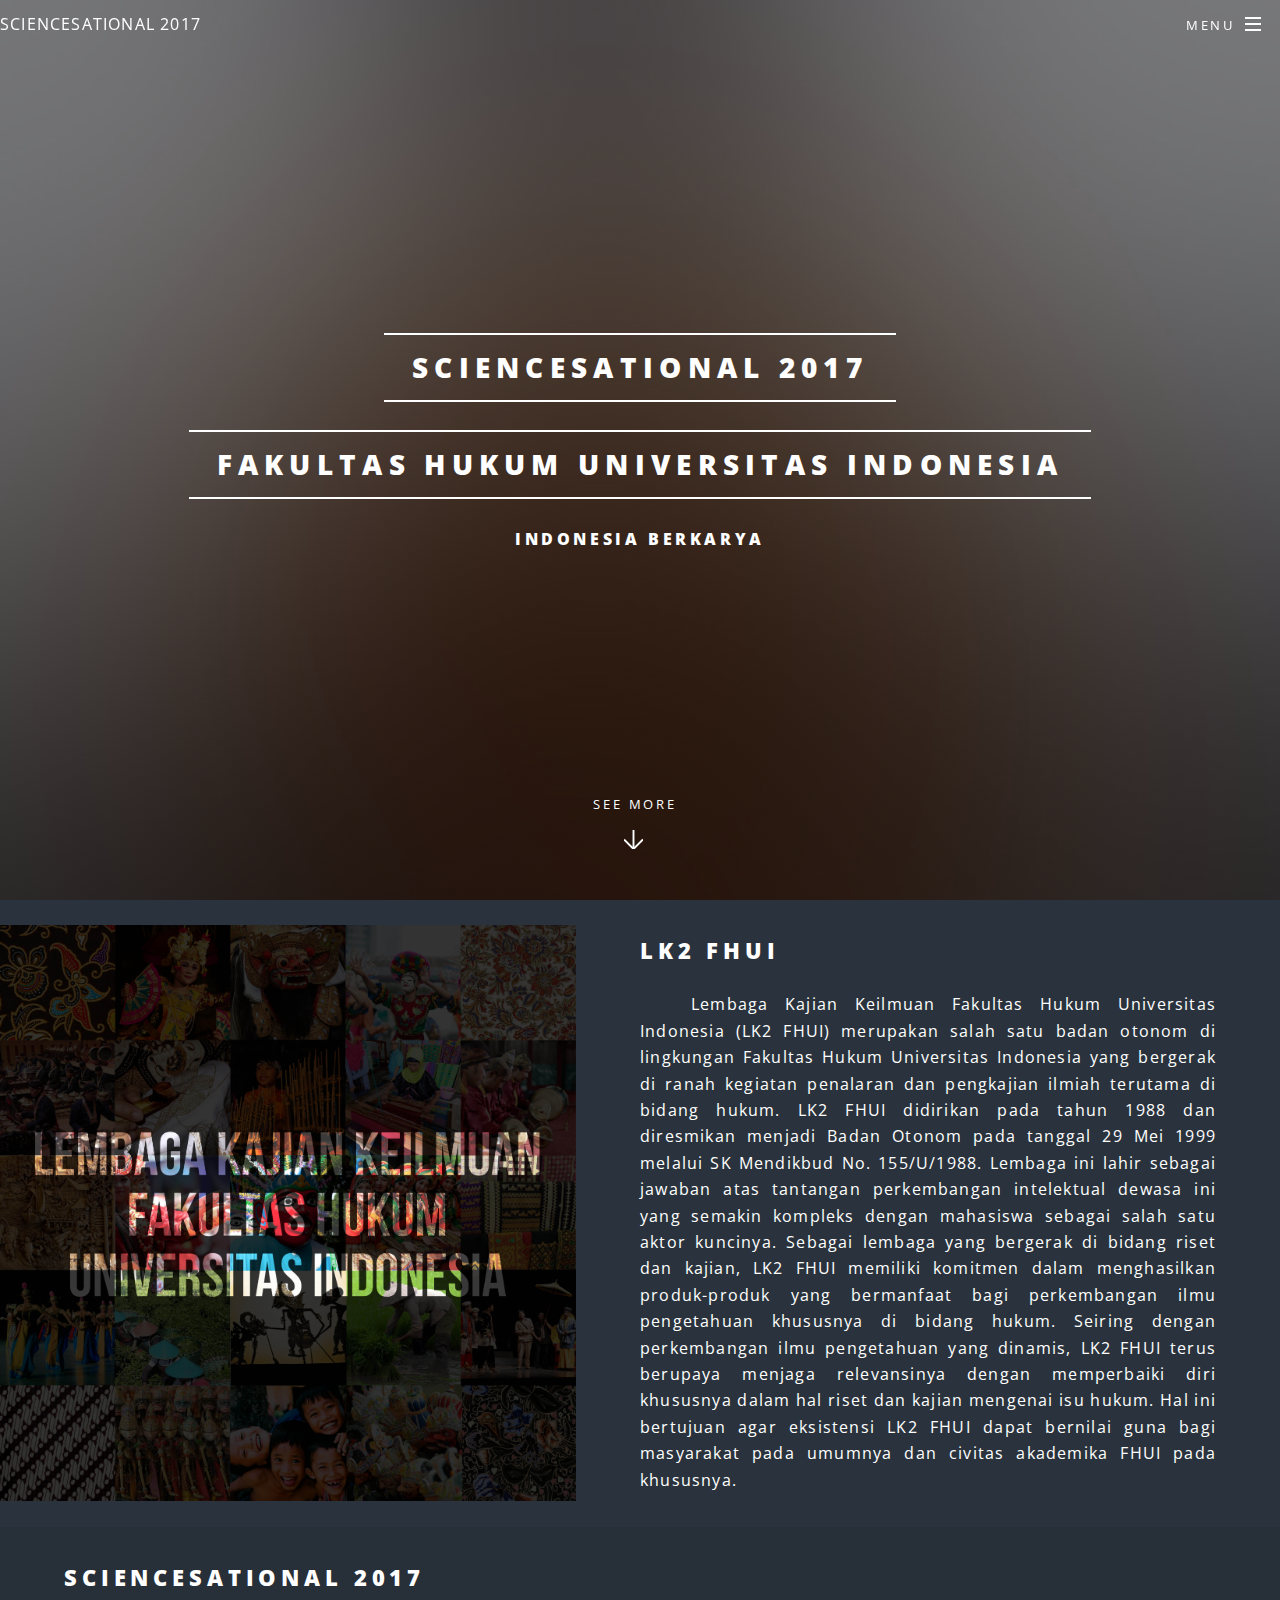
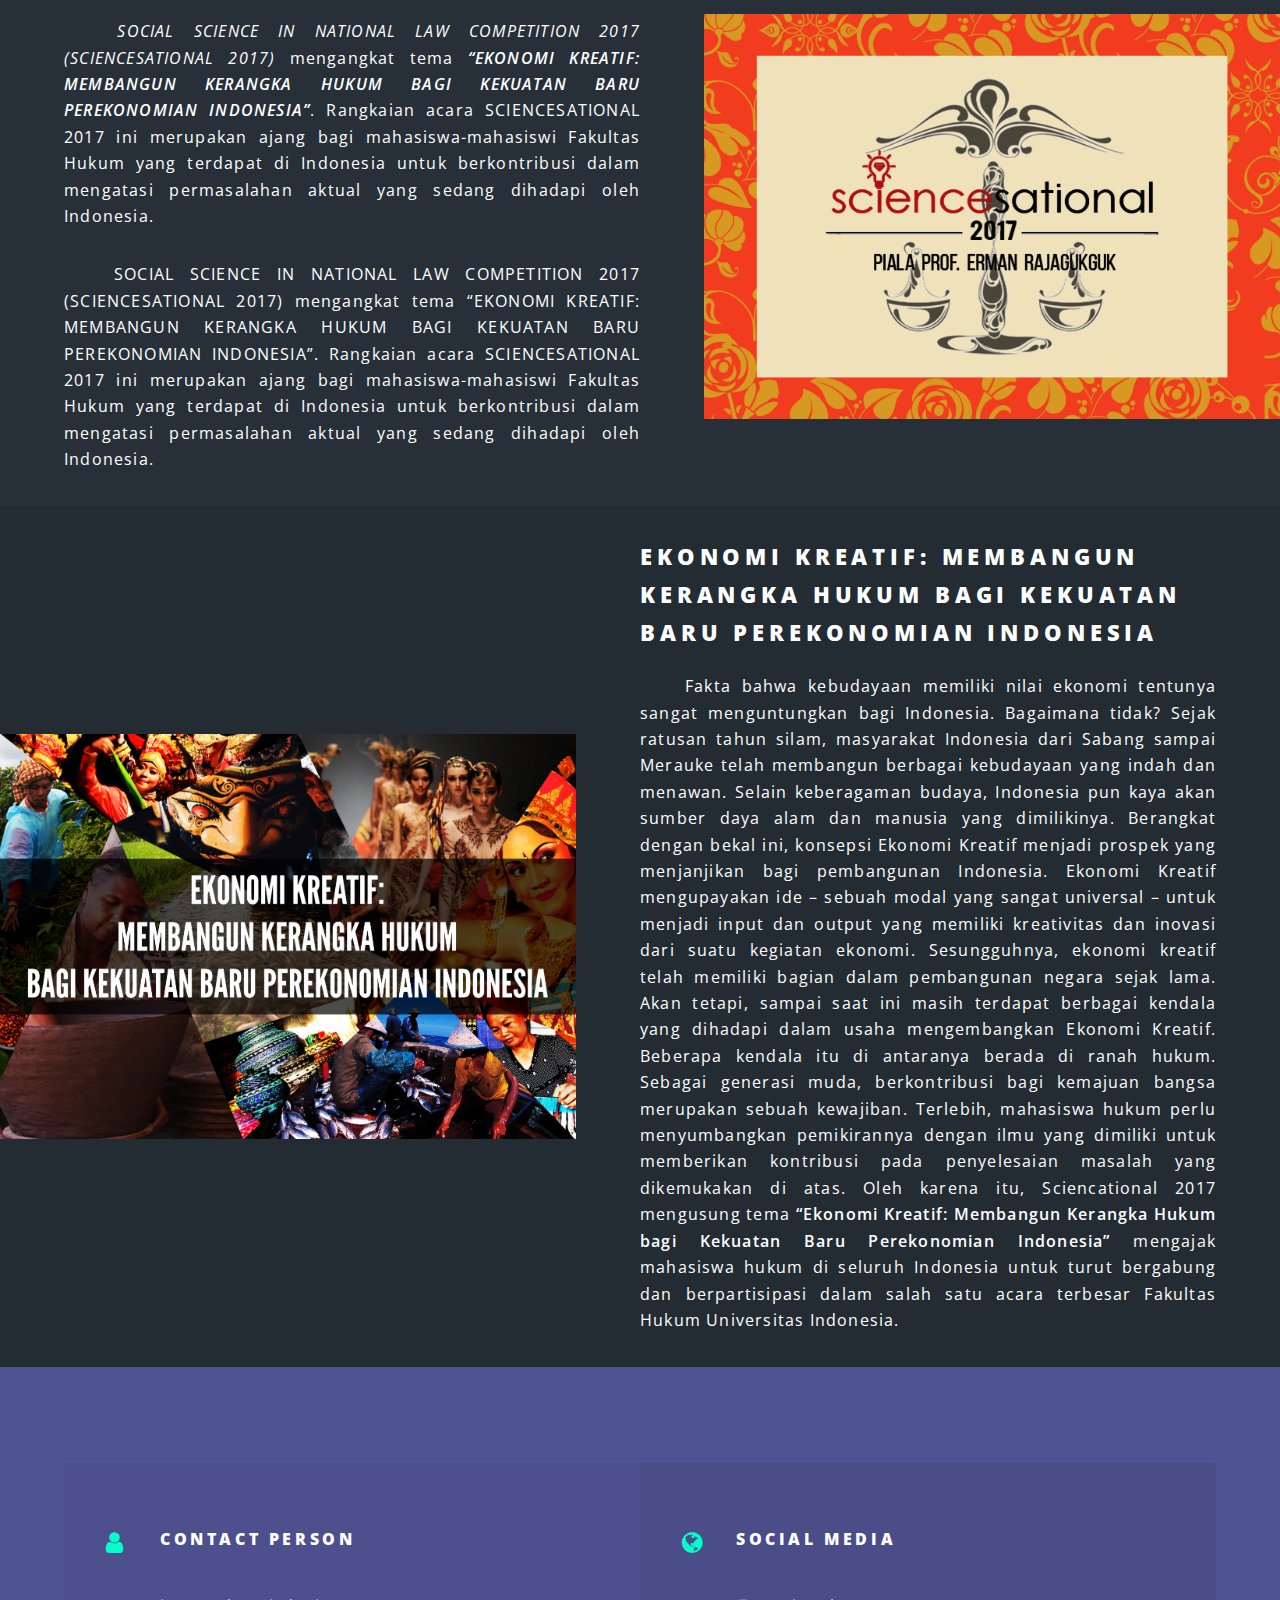
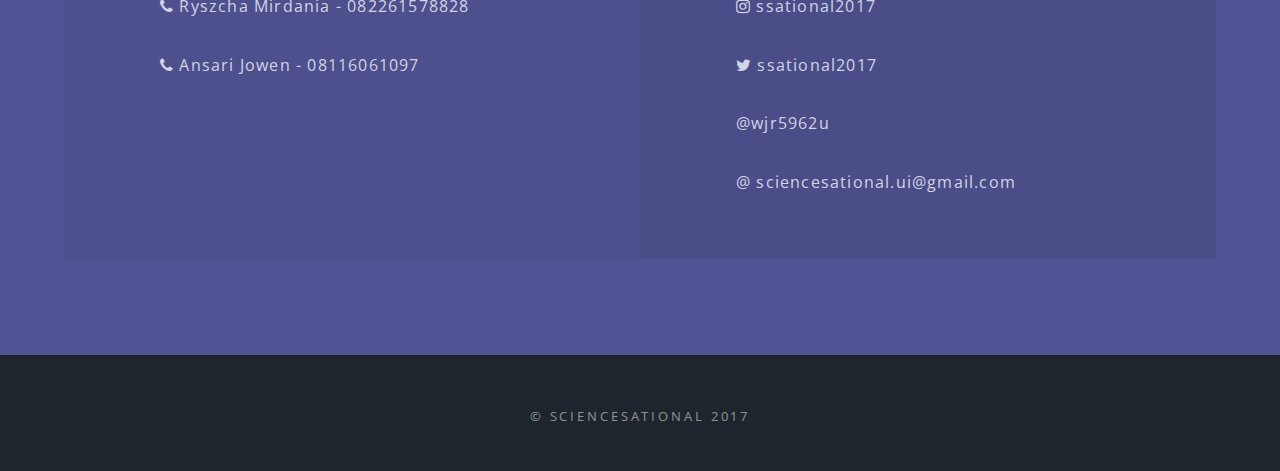
==== index.html @ 600dba92 "revisi" ====
<!DOCTYPE HTML>
<!--
	Spectral by HTML5 UP
	html5up.net | @ajlkn
	Free for personal and commercial use under the CCA 3.0 license (html5up.net/license)
-->
<html>
	<head>
		<title>SCIENCESATIONAL 2017</title>
		<meta charset="utf-8" />
		<meta name="viewport" content="width=device-width, initial-scale=1" />
		<!--[if lte IE 8]><script src="assets/js/ie/html5shiv.js"></script><![endif]-->
		<link rel="stylesheet" href="assets/css/main.css" />
		<!--[if lte IE 8]><link rel="stylesheet" href="assets/css/ie8.css" /><![endif]-->
		<!--[if lte IE 9]><link rel="stylesheet" href="assets/css/ie9.css" /><![endif]-->
		<link rel="stylesheet" type="text/css" href="https://cdnjs.cloudflare.com/ajax/libs/font-awesome/4.7.0/css/font-awesome.css" />
		<link rel="stylesheet" href="https://maxcdn.bootstrapcdn.com/bootstrap/4.0.0-beta/css/bootstrap.min.css" integrity="sha384-/Y6pD6FV/Vv2HJnA6t+vslU6fwYXjCFtcEpHbNJ0lyAFsXTsjBbfaDjzALeQsN6M" crossorigin="anonymous">
	</head>
	<style type="text/css">
		.white{
			color: white;
		}
		#cssSlider {
		  width: 1000px;
			height: 300px;
			overflow: hidden;
			border: 10px solid #666;
		}

		#sliderImages {
			width : 4000px;
			height: 300px;
			overflow: hidden;
			
			/* animation duration: 16s : 5x ~3s display image + 5x ~0.2s slide */
			animation: slide 16s infinite;
			-moz-animation: slide 16s infinite;
			-webkit-animation: slide 16s infinite;
			-o-animation: slide 16s infinite;
		}

		#sliderImages img {
			float: left;
		}

		@keyframes slide{
			0%{margin-left: 0px;}
			17%{margin-left: 0px;}
			20%{margin-left: -1000px;}
			37%{margin-left: -1000px;}
			40%{margin-left: -2000px;}
			57%{margin-left: -2000px;}
			60%{margin-left: -3000px;}
			77%{margin-left: -3000px;}
			80%{margin-left: -4000px;}
			97%{margin-left: -4000px;}
			100%{margin-left: 0px;}
		}

		@-moz-keyframes slide{
			0%{margin-left: 0px;}
			17%{margin-left: 0px;}
			20%{margin-left: -1000px;}
			37%{margin-left: -1000px;}
			40%{margin-left: -2000px;}
			57%{margin-left: -2000px;}
			60%{margin-left: -3000px;}
			77%{margin-left: -3000px;}
			80%{margin-left: -4000px;}
			100%{margin-left: -4000px;}
		}

		@-webkit-keyframes slide{
			0%{margin-left: 0px;}
			17%{margin-left: 0px;}
			20%{margin-left: -1000px;}
			37%{margin-left: -1000px;}
			40%{margin-left: -2000px;}
			57%{margin-left: -2000px;}
			60%{margin-left: -3000px;}
			77%{margin-left: -3000px;}
			80%{margin-left: -4000px;}
			100%{margin-left: -4000px;}
		}

		@-o-keyframes slide{
			0%{margin-left: 0px;}
			17%{margin-left: 0px;}
			20%{margin-left: -1000px;}
			37%{margin-left: -1000px;}
			40%{margin-left: -2000px;}
			57%{margin-left: -2000px;}
			60%{margin-left: -3000px;}
			77%{margin-left: -3000px;}
			80%{margin-left: -4000px;}
			100%{margin-left: -4000px;}
		}
	</style>
	<body class="landing">

		<!-- Page Wrapper -->
			<div id="page-wrapper">

				<!-- Header -->
					<header id="header" class="alt">
						<a href="index.html" style="color: white; text-decoration: none !important; border-bottom: none;" >   SCIENCESATIONAL 2017</a>
						<nav id="nav">
							<ul>
								<li class="special">
									<a href="#menu" style="text-decoration: none !important; border-bottom: none;" class="menuToggle"><span>Menu</span></a>
									<div id="menu">
										<ul>
											<li><a href="index.html"><b><i class="fa fa-home fa-1x" aria-hidden="true"></i> Home</b></a></li>
											<li><a href="kompetisi-1.html"><i class="fa fa-trophy fa-1x" aria-hidden="true"></i> COMPETITION</a></li>
											<li><a href="seminar.html"><i class="fa fa-microphone fa-1x" aria-hidden="true"></i> SEMINAR</a></li>
											<li><a href="registrasi.html"><i class="fa fa-registered fa-1x" aria-hidden="true"></i> REGISTRATION</a></li>
										</ul>
									</div>
								</li>
							</ul>
						</nav>
					</header>
					
					

				<!-- Banner -->
				<section id="banner">
					<div class="inner">
						<div>
							<h2 style="color: white">SCIENCESATIONAL 2017</h2>
							<h2 style="color: white">FAKULTAS HUKUM UNIVERSITAS INDONESIA</h2>
						</div>
						<div class="d-inline-block bg-warning">
							<h4 style="color: white">Indonesia Berkarya</h4>
						</div>
					</div>
					<a href="#one" class="more scrolly" style="color: white">See More</a>
				</section>

				

				<!-- Two -->
					<section id="two" class="wrapper alt style2">
						<section class="spotlight">
							<div class="image"><img src="images/lembaga-kajian-keilmuan.jpg" alt="" class="img-thumbnail" /></div><div class="content">
								<h2 class="white">LK2 FHUI</h2>
								<p class="white" align="justify">
									&emsp;&emsp; Lembaga Kajian Keilmuan Fakultas Hukum Universitas Indonesia (LK2 FHUI) merupakan salah satu badan otonom di lingkungan Fakultas Hukum Universitas Indonesia yang bergerak di ranah kegiatan penalaran dan pengkajian ilmiah terutama di bidang hukum. LK2 FHUI didirikan pada tahun 1988 dan diresmikan menjadi Badan Otonom pada tanggal 29 Mei 1999 melalui SK Mendikbud No. 155/U/1988. Lembaga ini lahir sebagai jawaban atas tantangan perkembangan intelektual dewasa ini yang semakin kompleks dengan mahasiswa sebagai salah satu aktor kuncinya. Sebagai lembaga yang bergerak di bidang riset dan kajian, LK2 FHUI memiliki komitmen dalam menghasilkan produk-produk yang bermanfaat bagi perkembangan ilmu pengetahuan khususnya di bidang hukum. Seiring dengan perkembangan ilmu pengetahuan yang dinamis, LK2 FHUI terus berupaya menjaga relevansinya dengan memperbaiki diri khususnya dalam hal riset dan kajian mengenai isu hukum. Hal ini bertujuan agar eksistensi LK2 FHUI dapat bernilai guna bagi masyarakat pada umumnya dan civitas akademika FHUI pada khususnya.
								</p>
							</div>
						</section>
						<section class="spotlight">
							<div class="image"><img src="images/logo.jpg" alt="" class="img-thumbnail" /></div><div class="content">
								<h2 class="white">SCIENCESATIONAL 2017</h2>
								<p class="white" align="justify">
									&emsp;&emsp; <i>SOCIAL SCIENCE IN NATIONAL LAW COMPETITION 2017 (SCIENCESATIONAL 2017)</i> mengangkat tema <b><i>“EKONOMI KREATIF: MEMBANGUN KERANGKA HUKUM BAGI KEKUATAN BARU PEREKONOMIAN INDONESIA”</i></b>. Rangkaian acara SCIENCESATIONAL 2017 ini merupakan ajang bagi mahasiswa-mahasiswi Fakultas Hukum yang terdapat di Indonesia untuk berkontribusi dalam mengatasi permasalahan aktual yang sedang dihadapi oleh Indonesia. 
								</p>
								<p class="white" align="justify">
									&emsp;&emsp; SOCIAL SCIENCE IN NATIONAL LAW COMPETITION 2017 (SCIENCESATIONAL 2017) mengangkat tema “EKONOMI KREATIF: MEMBANGUN KERANGKA HUKUM BAGI KEKUATAN BARU PEREKONOMIAN INDONESIA”. Rangkaian acara SCIENCESATIONAL 2017 ini merupakan ajang bagi mahasiswa-mahasiswi Fakultas Hukum yang terdapat di Indonesia untuk berkontribusi dalam mengatasi permasalahan aktual yang sedang dihadapi oleh Indonesia. 
								</p>
							</div>
						</section>
						<section class="spotlight">
							<div class="image">
								<img src="images/tema.jpg" alt="" class="img-thumbnail" />
							</div>
							<div class="content">
								<h2 class="white">EKONOMI KREATIF: MEMBANGUN KERANGKA HUKUM BAGI KEKUATAN BARU PEREKONOMIAN INDONESIA</h2>
								<p class="white" align="justify">
									&emsp;&emsp;
									Fakta bahwa kebudayaan memiliki nilai ekonomi tentunya sangat menguntungkan bagi Indonesia. Bagaimana tidak? Sejak ratusan tahun silam, masyarakat Indonesia dari Sabang sampai Merauke telah membangun berbagai kebudayaan yang indah dan menawan. Selain keberagaman budaya, Indonesia pun kaya akan sumber daya alam dan manusia yang dimilikinya. Berangkat dengan bekal ini, konsepsi Ekonomi Kreatif menjadi prospek yang menjanjikan bagi pembangunan Indonesia. Ekonomi Kreatif mengupayakan ide – sebuah modal yang sangat universal – untuk menjadi input dan output yang memiliki kreativitas dan inovasi dari suatu kegiatan ekonomi. Sesungguhnya, ekonomi kreatif telah memiliki bagian dalam pembangunan negara sejak lama. Akan tetapi, sampai saat ini masih terdapat berbagai kendala yang dihadapi dalam usaha mengembangkan Ekonomi Kreatif. Beberapa kendala itu di antaranya berada di ranah hukum. Sebagai generasi muda, berkontribusi bagi kemajuan bangsa merupakan sebuah kewajiban. Terlebih, mahasiswa hukum perlu menyumbangkan pemikirannya dengan ilmu yang dimiliki untuk memberikan kontribusi pada penyelesaian masalah yang dikemukakan di atas. Oleh karena itu, Sciencational 2017 mengusung tema <b>“Ekonomi Kreatif: Membangun Kerangka Hukum bagi Kekuatan Baru Perekonomian Indonesia”</b> mengajak mahasiswa hukum di seluruh Indonesia untuk turut bergabung dan berpartisipasi dalam salah satu acara terbesar Fakultas Hukum Universitas Indonesia. 
								</p>
							</div>
						</section>
						
					</section>


				<!-- <section>
					<div id="cssSlider">
					  <div id="sliderImages">
							<img id="si_1" src="images/funfact-1.jpg" alt="" width="1000px" />
							<img id="si_2" src="images/logo.jpg" alt="" />
							<img id="si_3" src="images/logo.jpg" alt="" />
							<img id="si_4" src="images/logo.jpg" alt="" />
							<div style="clear:left;"></div>
						</div>
					</div>
				</section> -->

				<!-- Three -->
					<section id="three" class="wrapper style3 special">
						<div class="inner">
							<ul class="features">
								<li class="icon fa-user">
									<h4>Contact Person</h4><br>
									<p><i class="fa fa-phone fa-1x" aria-hidden="true"></i> Ryszcha Mirdania - 082261578828</p>
									<p><i class="fa fa-phone fa-1x" aria-hidden="true"></i> Ansari Jowen - 08116061097</p>
								</li>
								<li class="icon fa-globe">
									<h4>Social Media</h4><br>
									<p><i class="fa fa-instagram fa-1x" aria-hidden="true"></i> ssational2017</p>
									<p><i class="fa fa-twitter fa-1x" aria-hidden="true"></i> ssational2017</p>
									<p> @wjr5962u</p>
									<p>@ sciencesational.ui@gmail.com</p>
									
								</li>
							</ul>
						</div>
					</section>

			

				<!-- Footer -->
					<footer id="footer">
						<ul class="copyright">
							<li>&copy; SCIENCESATIONAL 2017</li>
						</ul>
					</footer>

			</div>

		<!-- Scripts -->
			<script src="assets/js/jquery.min.js"></script>
			<script src="assets/js/jquery.scrollex.min.js"></script>
			<script src="assets/js/jquery.scrolly.min.js"></script>
			<script src="assets/js/skel.min.js"></script>
			<script src="assets/js/util.js"></script>
			<!--[if lte IE 8]><script src="assets/js/ie/respond.min.js"></script><![endif]-->
			<script src="assets/js/main.js"></script>

			<!-- bootstrap-->
			<script src="https://code.jquery.com/jquery-3.2.1.slim.min.js" integrity="sha384-KJ3o2DKtIkvYIK3UENzmM7KCkRr/rE9/Qpg6aAZGJwFDMVNA/GpGFF93hXpG5KkN" crossorigin="anonymous"></script>
			<script src="https://cdnjs.cloudflare.com/ajax/libs/popper.js/1.11.0/umd/popper.min.js" integrity="sha384-b/U6ypiBEHpOf/4+1nzFpr53nxSS+GLCkfwBdFNTxtclqqenISfwAzpKaMNFNmj4" crossorigin="anonymous"></script>
			<script src="https://maxcdn.bootstrapcdn.com/bootstrap/4.0.0-beta/js/bootstrap.min.js" integrity="sha384-h0AbiXch4ZDo7tp9hKZ4TsHbi047NrKGLO3SEJAg45jXxnGIfYzk4Si90RDIqNm1" crossorigin="anonymous"></script>

	</body>
</html>
---- assets/css/main.css ----
@import url(font-awesome.min.css);
@import url("https://fonts.googleapis.com/css?family=Open+Sans:400,400italic,600,600italic,800,800italic");

/*
	Spectral by HTML5 UP
	html5up.net | @ajlkn
	Free for personal and commercial use under the CCA 3.0 license (html5up.net/license)
*/

/* Reset */

	html, body, div, span, applet, object, iframe, h1, h2, h3, h4, h5, h6, p, blockquote, pre, a, abbr, acronym, address, big, cite, code, del, dfn, em, img, ins, kbd, q, s, samp, small, strike, strong, sub, sup, tt, var, b, u, i, center, dl, dt, dd, ol, ul, li, fieldset, form, label, legend, table, caption, tbody, tfoot, thead, tr, th, td, article, aside, canvas, details, embed, figure, figcaption, footer, header, hgroup, menu, nav, output, ruby, section, summary, time, mark, audio, video {
		margin: 0;
		padding: 0;
		border: 0;
		font-size: 100%;
		font: inherit;
		vertical-align: baseline;
	}

	article, aside, details, figcaption, figure, footer, header, hgroup, menu, nav, section {
		display: block;
	}

	body {
		line-height: 1;
	}

	ol, ul {
		list-style: none;
	}

	blockquote, q {
		quotes: none;
	}

	blockquote:before, blockquote:after, q:before, q:after {
		content: '';
		content: none;
	}

	table {
		border-collapse: collapse;
		border-spacing: 0;
	}

	body {
		-webkit-text-size-adjust: none;
	}

/* Box Model */

	*, *:before, *:after {
		-moz-box-sizing: border-box;
		-webkit-box-sizing: border-box;
		box-sizing: border-box;
	}

/* Grid */

	.row {
		border-bottom: solid 1px transparent;
		-moz-box-sizing: border-box;
		-webkit-box-sizing: border-box;
		box-sizing: border-box;
	}

	.row > * {
		float: left;
		-moz-box-sizing: border-box;
		-webkit-box-sizing: border-box;
		box-sizing: border-box;
	}

	.row:after, .row:before {
		content: '';
		display: block;
		clear: both;
		height: 0;
	}

	.row.uniform > * > :first-child {
		margin-top: 0;
	}

	.row.uniform > * > :last-child {
		margin-bottom: 0;
	}

	.row.\30 \25 > * {
		padding: 0 0 0 0em;
	}

	.row.\30 \25 {
		margin: 0 0 -1px 0em;
	}

	.row.uniform.\30 \25 > * {
		padding: 0em 0 0 0em;
	}

	.row.uniform.\30 \25 {
		margin: 0em 0 -1px 0em;
	}

	.row > * {
		padding: 0 0 0 1.5em;
	}

	.row {
		margin: 0 0 -1px -1.5em;
	}

	.row.uniform > * {
		padding: 1.5em 0 0 1.5em;
	}

	.row.uniform {
		margin: -1.5em 0 -1px -1.5em;
	}

	.row.\32 00\25 > * {
		padding: 0 0 0 3em;
	}

	.row.\32 00\25 {
		margin: 0 0 -1px -3em;
	}

	.row.uniform.\32 00\25 > * {
		padding: 3em 0 0 3em;
	}

	.row.uniform.\32 00\25 {
		margin: -3em 0 -1px -3em;
	}

	.row.\31 50\25 > * {
		padding: 0 0 0 2.25em;
	}

	.row.\31 50\25 {
		margin: 0 0 -1px -2.25em;
	}

	.row.uniform.\31 50\25 > * {
		padding: 2.25em 0 0 2.25em;
	}

	.row.uniform.\31 50\25 {
		margin: -2.25em 0 -1px -2.25em;
	}

	.row.\35 0\25 > * {
		padding: 0 0 0 0.75em;
	}

	.row.\35 0\25 {
		margin: 0 0 -1px -0.75em;
	}

	.row.uniform.\35 0\25 > * {
		padding: 0.75em 0 0 0.75em;
	}

	.row.uniform.\35 0\25 {
		margin: -0.75em 0 -1px -0.75em;
	}

	.row.\32 5\25 > * {
		padding: 0 0 0 0.375em;
	}

	.row.\32 5\25 {
		margin: 0 0 -1px -0.375em;
	}

	.row.uniform.\32 5\25 > * {
		padding: 0.375em 0 0 0.375em;
	}

	.row.uniform.\32 5\25 {
		margin: -0.375em 0 -1px -0.375em;
	}

	.\31 2u, .\31 2u\24 {
		width: 100%;
		clear: none;
		margin-left: 0;
	}

	.\31 1u, .\31 1u\24 {
		width: 91.6666666667%;
		clear: none;
		margin-left: 0;
	}

	.\31 0u, .\31 0u\24 {
		width: 83.3333333333%;
		clear: none;
		margin-left: 0;
	}

	.\39 u, .\39 u\24 {
		width: 75%;
		clear: none;
		margin-left: 0;
	}

	.\38 u, .\38 u\24 {
		width: 66.6666666667%;
		clear: none;
		margin-left: 0;
	}

	.\37 u, .\37 u\24 {
		width: 58.3333333333%;
		clear: none;
		margin-left: 0;
	}

	.\36 u, .\36 u\24 {
		width: 50%;
		clear: none;
		margin-left: 0;
	}

	.\35 u, .\35 u\24 {
		width: 41.6666666667%;
		clear: none;
		margin-left: 0;
	}

	.\34 u, .\34 u\24 {
		width: 33.3333333333%;
		clear: none;
		margin-left: 0;
	}

	.\33 u, .\33 u\24 {
		width: 25%;
		clear: none;
		margin-left: 0;
	}

	.\32 u, .\32 u\24 {
		width: 16.6666666667%;
		clear: none;
		margin-left: 0;
	}

	.\31 u, .\31 u\24 {
		width: 8.3333333333%;
		clear: none;
		margin-left: 0;
	}

	.\31 2u\24 + *,
	.\31 1u\24 + *,
	.\31 0u\24 + *,
	.\39 u\24 + *,
	.\38 u\24 + *,
	.\37 u\24 + *,
	.\36 u\24 + *,
	.\35 u\24 + *,
	.\34 u\24 + *,
	.\33 u\24 + *,
	.\32 u\24 + *,
	.\31 u\24 + * {
		clear: left;
	}

	.\-11u {
		margin-left: 91.66667%;
	}

	.\-10u {
		margin-left: 83.33333%;
	}

	.\-9u {
		margin-left: 75%;
	}

	.\-8u {
		margin-left: 66.66667%;
	}

	.\-7u {
		margin-left: 58.33333%;
	}

	.\-6u {
		margin-left: 50%;
	}

	.\-5u {
		margin-left: 41.66667%;
	}

	.\-4u {
		margin-left: 33.33333%;
	}

	.\-3u {
		margin-left: 25%;
	}

	.\-2u {
		margin-left: 16.66667%;
	}

	.\-1u {
		margin-left: 8.33333%;
	}

	@media screen and (max-width: 1680px) {

		.row > * {
			padding: 0 0 0 1.5em;
		}

		.row {
			margin: 0 0 -1px -1.5em;
		}

		.row.uniform > * {
			padding: 1.5em 0 0 1.5em;
		}

		.row.uniform {
			margin: -1.5em 0 -1px -1.5em;
		}

		.row.\32 00\25 > * {
			padding: 0 0 0 3em;
		}

		.row.\32 00\25 {
			margin: 0 0 -1px -3em;
		}

		.row.uniform.\32 00\25 > * {
			padding: 3em 0 0 3em;
		}

		.row.uniform.\32 00\25 {
			margin: -3em 0 -1px -3em;
		}

		.row.\31 50\25 > * {
			padding: 0 0 0 2.25em;
		}

		.row.\31 50\25 {
			margin: 0 0 -1px -2.25em;
		}

		.row.uniform.\31 50\25 > * {
			padding: 2.25em 0 0 2.25em;
		}

		.row.uniform.\31 50\25 {
			margin: -2.25em 0 -1px -2.25em;
		}

		.row.\35 0\25 > * {
			padding: 0 0 0 0.75em;
		}

		.row.\35 0\25 {
			margin: 0 0 -1px -0.75em;
		}

		.row.uniform.\35 0\25 > * {
			padding: 0.75em 0 0 0.75em;
		}

		.row.uniform.\35 0\25 {
			margin: -0.75em 0 -1px -0.75em;
		}

		.row.\32 5\25 > * {
			padding: 0 0 0 0.375em;
		}

		.row.\32 5\25 {
			margin: 0 0 -1px -0.375em;
		}

		.row.uniform.\32 5\25 > * {
			padding: 0.375em 0 0 0.375em;
		}

		.row.uniform.\32 5\25 {
			margin: -0.375em 0 -1px -0.375em;
		}

		.\31 2u\28xlarge\29, .\31 2u\24\28xlarge\29 {
			width: 100%;
			clear: none;
			margin-left: 0;
		}

		.\31 1u\28xlarge\29, .\31 1u\24\28xlarge\29 {
			width: 91.6666666667%;
			clear: none;
			margin-left: 0;
		}

		.\31 0u\28xlarge\29, .\31 0u\24\28xlarge\29 {
			width: 83.3333333333%;
			clear: none;
			margin-left: 0;
		}

		.\39 u\28xlarge\29, .\39 u\24\28xlarge\29 {
			width: 75%;
			clear: none;
			margin-left: 0;
		}

		.\38 u\28xlarge\29, .\38 u\24\28xlarge\29 {
			width: 66.6666666667%;
			clear: none;
			margin-left: 0;
		}

		.\37 u\28xlarge\29, .\37 u\24\28xlarge\29 {
			width: 58.3333333333%;
			clear: none;
			margin-left: 0;
		}

		.\36 u\28xlarge\29, .\36 u\24\28xlarge\29 {
			width: 50%;
			clear: none;
			margin-left: 0;
		}

		.\35 u\28xlarge\29, .\35 u\24\28xlarge\29 {
			width: 41.6666666667%;
			clear: none;
			margin-left: 0;
		}

		.\34 u\28xlarge\29, .\34 u\24\28xlarge\29 {
			width: 33.3333333333%;
			clear: none;
			margin-left: 0;
		}

		.\33 u\28xlarge\29, .\33 u\24\28xlarge\29 {
			width: 25%;
			clear: none;
			margin-left: 0;
		}

		.\32 u\28xlarge\29, .\32 u\24\28xlarge\29 {
			width: 16.6666666667%;
			clear: none;
			margin-left: 0;
		}

		.\31 u\28xlarge\29, .\31 u\24\28xlarge\29 {
			width: 8.3333333333%;
			clear: none;
			margin-left: 0;
		}

		.\31 2u\24\28xlarge\29 + *,
		.\31 1u\24\28xlarge\29 + *,
		.\31 0u\24\28xlarge\29 + *,
		.\39 u\24\28xlarge\29 + *,
		.\38 u\24\28xlarge\29 + *,
		.\37 u\24\28xlarge\29 + *,
		.\36 u\24\28xlarge\29 + *,
		.\35 u\24\28xlarge\29 + *,
		.\34 u\24\28xlarge\29 + *,
		.\33 u\24\28xlarge\29 + *,
		.\32 u\24\28xlarge\29 + *,
		.\31 u\24\28xlarge\29 + * {
			clear: left;
		}

		.\-11u\28xlarge\29 {
			margin-left: 91.66667%;
		}

		.\-10u\28xlarge\29 {
			margin-left: 83.33333%;
		}

		.\-9u\28xlarge\29 {
			margin-left: 75%;
		}

		.\-8u\28xlarge\29 {
			margin-left: 66.66667%;
		}

		.\-7u\28xlarge\29 {
			margin-left: 58.33333%;
		}

		.\-6u\28xlarge\29 {
			margin-left: 50%;
		}

		.\-5u\28xlarge\29 {
			margin-left: 41.66667%;
		}

		.\-4u\28xlarge\29 {
			margin-left: 33.33333%;
		}

		.\-3u\28xlarge\29 {
			margin-left: 25%;
		}

		.\-2u\28xlarge\29 {
			margin-left: 16.66667%;
		}

		.\-1u\28xlarge\29 {
			margin-left: 8.33333%;
		}

	}

	@media screen and (max-width: 1280px) {

		.row > * {
			padding: 0 0 0 1.5em;
		}

		.row {
			margin: 0 0 -1px -1.5em;
		}

		.row.uniform > * {
			padding: 1.5em 0 0 1.5em;
		}

		.row.uniform {
			margin: -1.5em 0 -1px -1.5em;
		}

		.row.\32 00\25 > * {
			padding: 0 0 0 3em;
		}

		.row.\32 00\25 {
			margin: 0 0 -1px -3em;
		}

		.row.uniform.\32 00\25 > * {
			padding: 3em 0 0 3em;
		}

		.row.uniform.\32 00\25 {
			margin: -3em 0 -1px -3em;
		}

		.row.\31 50\25 > * {
			padding: 0 0 0 2.25em;
		}

		.row.\31 50\25 {
			margin: 0 0 -1px -2.25em;
		}

		.row.uniform.\31 50\25 > * {
			padding: 2.25em 0 0 2.25em;
		}

		.row.uniform.\31 50\25 {
			margin: -2.25em 0 -1px -2.25em;
		}

		.row.\35 0\25 > * {
			padding: 0 0 0 0.75em;
		}

		.row.\35 0\25 {
			margin: 0 0 -1px -0.75em;
		}

		.row.uniform.\35 0\25 > * {
			padding: 0.75em 0 0 0.75em;
		}

		.row.uniform.\35 0\25 {
			margin: -0.75em 0 -1px -0.75em;
		}

		.row.\32 5\25 > * {
			padding: 0 0 0 0.375em;
		}

		.row.\32 5\25 {
			margin: 0 0 -1px -0.375em;
		}

		.row.uniform.\32 5\25 > * {
			padding: 0.375em 0 0 0.375em;
		}

		.row.uniform.\32 5\25 {
			margin: -0.375em 0 -1px -0.375em;
		}

		.\31 2u\28large\29, .\31 2u\24\28large\29 {
			width: 100%;
			clear: none;
			margin-left: 0;
		}

		.\31 1u\28large\29, .\31 1u\24\28large\29 {
			width: 91.6666666667%;
			clear: none;
			margin-left: 0;
		}

		.\31 0u\28large\29, .\31 0u\24\28large\29 {
			width: 83.3333333333%;
			clear: none;
			margin-left: 0;
		}

		.\39 u\28large\29, .\39 u\24\28large\29 {
			width: 75%;
			clear: none;
			margin-left: 0;
		}

		.\38 u\28large\29, .\38 u\24\28large\29 {
			width: 66.6666666667%;
			clear: none;
			margin-left: 0;
		}

		.\37 u\28large\29, .\37 u\24\28large\29 {
			width: 58.3333333333%;
			clear: none;
			margin-left: 0;
		}

		.\36 u\28large\29, .\36 u\24\28large\29 {
			width: 50%;
			clear: none;
			margin-left: 0;
		}

		.\35 u\28large\29, .\35 u\24\28large\29 {
			width: 41.6666666667%;
			clear: none;
			margin-left: 0;
		}

		.\34 u\28large\29, .\34 u\24\28large\29 {
			width: 33.3333333333%;
			clear: none;
			margin-left: 0;
		}

		.\33 u\28large\29, .\33 u\24\28large\29 {
			width: 25%;
			clear: none;
			margin-left: 0;
		}

		.\32 u\28large\29, .\32 u\24\28large\29 {
			width: 16.6666666667%;
			clear: none;
			margin-left: 0;
		}

		.\31 u\28large\29, .\31 u\24\28large\29 {
			width: 8.3333333333%;
			clear: none;
			margin-left: 0;
		}

		.\31 2u\24\28large\29 + *,
		.\31 1u\24\28large\29 + *,
		.\31 0u\24\28large\29 + *,
		.\39 u\24\28large\29 + *,
		.\38 u\24\28large\29 + *,
		.\37 u\24\28large\29 + *,
		.\36 u\24\28large\29 + *,
		.\35 u\24\28large\29 + *,
		.\34 u\24\28large\29 + *,
		.\33 u\24\28large\29 + *,
		.\32 u\24\28large\29 + *,
		.\31 u\24\28large\29 + * {
			clear: left;
		}

		.\-11u\28large\29 {
			margin-left: 91.66667%;
		}

		.\-10u\28large\29 {
			margin-left: 83.33333%;
		}

		.\-9u\28large\29 {
			margin-left: 75%;
		}

		.\-8u\28large\29 {
			margin-left: 66.66667%;
		}

		.\-7u\28large\29 {
			margin-left: 58.33333%;
		}

		.\-6u\28large\29 {
			margin-left: 50%;
		}

		.\-5u\28large\29 {
			margin-left: 41.66667%;
		}

		.\-4u\28large\29 {
			margin-left: 33.33333%;
		}

		.\-3u\28large\29 {
			margin-left: 25%;
		}

		.\-2u\28large\29 {
			margin-left: 16.66667%;
		}

		.\-1u\28large\29 {
			margin-left: 8.33333%;
		}

	}

	@media screen and (max-width: 980px) {

		.row > * {
			padding: 0 0 0 1.5em;
		}

		.row {
			margin: 0 0 -1px -1.5em;
		}

		.row.uniform > * {
			padding: 1.5em 0 0 1.5em;
		}

		.row.uniform {
			margin: -1.5em 0 -1px -1.5em;
		}

		.row.\32 00\25 > * {
			padding: 0 0 0 3em;
		}

		.row.\32 00\25 {
			margin: 0 0 -1px -3em;
		}

		.row.uniform.\32 00\25 > * {
			padding: 3em 0 0 3em;
		}

		.row.uniform.\32 00\25 {
			margin: -3em 0 -1px -3em;
		}

		.row.\31 50\25 > * {
			padding: 0 0 0 2.25em;
		}

		.row.\31 50\25 {
			margin: 0 0 -1px -2.25em;
		}

		.row.uniform.\31 50\25 > * {
			padding: 2.25em 0 0 2.25em;
		}

		.row.uniform.\31 50\25 {
			margin: -2.25em 0 -1px -2.25em;
		}

		.row.\35 0\25 > * {
			padding: 0 0 0 0.75em;
		}

		.row.\35 0\25 {
			margin: 0 0 -1px -0.75em;
		}

		.row.uniform.\35 0\25 > * {
			padding: 0.75em 0 0 0.75em;
		}

		.row.uniform.\35 0\25 {
			margin: -0.75em 0 -1px -0.75em;
		}

		.row.\32 5\25 > * {
			padding: 0 0 0 0.375em;
		}

		.row.\32 5\25 {
			margin: 0 0 -1px -0.375em;
		}

		.row.uniform.\32 5\25 > * {
			padding: 0.375em 0 0 0.375em;
		}

		.row.uniform.\32 5\25 {
			margin: -0.375em 0 -1px -0.375em;
		}

		.\31 2u\28medium\29, .\31 2u\24\28medium\29 {
			width: 100%;
			clear: none;
			margin-left: 0;
		}

		.\31 1u\28medium\29, .\31 1u\24\28medium\29 {
			width: 91.6666666667%;
			clear: none;
			margin-left: 0;
		}

		.\31 0u\28medium\29, .\31 0u\24\28medium\29 {
			width: 83.3333333333%;
			clear: none;
			margin-left: 0;
		}

		.\39 u\28medium\29, .\39 u\24\28medium\29 {
			width: 75%;
			clear: none;
			margin-left: 0;
		}

		.\38 u\28medium\29, .\38 u\24\28medium\29 {
			width: 66.6666666667%;
			clear: none;
			margin-left: 0;
		}

		.\37 u\28medium\29, .\37 u\24\28medium\29 {
			width: 58.3333333333%;
			clear: none;
			margin-left: 0;
		}

		.\36 u\28medium\29, .\36 u\24\28medium\29 {
			width: 50%;
			clear: none;
			margin-left: 0;
		}

		.\35 u\28medium\29, .\35 u\24\28medium\29 {
			width: 41.6666666667%;
			clear: none;
			margin-left: 0;
		}

		.\34 u\28medium\29, .\34 u\24\28medium\29 {
			width: 33.3333333333%;
			clear: none;
			margin-left: 0;
		}

		.\33 u\28medium\29, .\33 u\24\28medium\29 {
			width: 25%;
			clear: none;
			margin-left: 0;
		}

		.\32 u\28medium\29, .\32 u\24\28medium\29 {
			width: 16.6666666667%;
			clear: none;
			margin-left: 0;
		}

		.\31 u\28medium\29, .\31 u\24\28medium\29 {
			width: 8.3333333333%;
			clear: none;
			margin-left: 0;
		}

		.\31 2u\24\28medium\29 + *,
		.\31 1u\24\28medium\29 + *,
		.\31 0u\24\28medium\29 + *,
		.\39 u\24\28medium\29 + *,
		.\38 u\24\28medium\29 + *,
		.\37 u\24\28medium\29 + *,
		.\36 u\24\28medium\29 + *,
		.\35 u\24\28medium\29 + *,
		.\34 u\24\28medium\29 + *,
		.\33 u\24\28medium\29 + *,
		.\32 u\24\28medium\29 + *,
		.\31 u\24\28medium\29 + * {
			clear: left;
		}

		.\-11u\28medium\29 {
			margin-left: 91.66667%;
		}

		.\-10u\28medium\29 {
			margin-left: 83.33333%;
		}

		.\-9u\28medium\29 {
			margin-left: 75%;
		}

		.\-8u\28medium\29 {
			margin-left: 66.66667%;
		}

		.\-7u\28medium\29 {
			margin-left: 58.33333%;
		}

		.\-6u\28medium\29 {
			margin-left: 50%;
		}

		.\-5u\28medium\29 {
			margin-left: 41.66667%;
		}

		.\-4u\28medium\29 {
			margin-left: 33.33333%;
		}

		.\-3u\28medium\29 {
			margin-left: 25%;
		}

		.\-2u\28medium\29 {
			margin-left: 16.66667%;
		}

		.\-1u\28medium\29 {
			margin-left: 8.33333%;
		}

	}

	@media screen and (max-width: 736px) {

		.row > * {
			padding: 0 0 0 1.5em;
		}

		.row {
			margin: 0 0 -1px -1.5em;
		}

		.row.uniform > * {
			padding: 1.5em 0 0 1.5em;
		}

		.row.uniform {
			margin: -1.5em 0 -1px -1.5em;
		}

		.row.\32 00\25 > * {
			padding: 0 0 0 3em;
		}

		.row.\32 00\25 {
			margin: 0 0 -1px -3em;
		}

		.row.uniform.\32 00\25 > * {
			padding: 3em 0 0 3em;
		}

		.row.uniform.\32 00\25 {
			margin: -3em 0 -1px -3em;
		}

		.row.\31 50\25 > * {
			padding: 0 0 0 2.25em;
		}

		.row.\31 50\25 {
			margin: 0 0 -1px -2.25em;
		}

		.row.uniform.\31 50\25 > * {
			padding: 2.25em 0 0 2.25em;
		}

		.row.uniform.\31 50\25 {
			margin: -2.25em 0 -1px -2.25em;
		}

		.row.\35 0\25 > * {
			padding: 0 0 0 0.75em;
		}

		.row.\35 0\25 {
			margin: 0 0 -1px -0.75em;
		}

		.row.uniform.\35 0\25 > * {
			padding: 0.75em 0 0 0.75em;
		}

		.row.uniform.\35 0\25 {
			margin: -0.75em 0 -1px -0.75em;
		}

		.row.\32 5\25 > * {
			padding: 0 0 0 0.375em;
		}

		.row.\32 5\25 {
			margin: 0 0 -1px -0.375em;
		}

		.row.uniform.\32 5\25 > * {
			padding: 0.375em 0 0 0.375em;
		}

		.row.uniform.\32 5\25 {
			margin: -0.375em 0 -1px -0.375em;
		}

		.\31 2u\28small\29, .\31 2u\24\28small\29 {
			width: 100%;
			clear: none;
			margin-left: 0;
		}

		.\31 1u\28small\29, .\31 1u\24\28small\29 {
			width: 91.6666666667%;
			clear: none;
			margin-left: 0;
		}

		.\31 0u\28small\29, .\31 0u\24\28small\29 {
			width: 83.3333333333%;
			clear: none;
			margin-left: 0;
		}

		.\39 u\28small\29, .\39 u\24\28small\29 {
			width: 75%;
			clear: none;
			margin-left: 0;
		}

		.\38 u\28small\29, .\38 u\24\28small\29 {
			width: 66.6666666667%;
			clear: none;
			margin-left: 0;
		}

		.\37 u\28small\29, .\37 u\24\28small\29 {
			width: 58.3333333333%;
			clear: none;
			margin-left: 0;
		}

		.\36 u\28small\29, .\36 u\24\28small\29 {
			width: 50%;
			clear: none;
			margin-left: 0;
		}

		.\35 u\28small\29, .\35 u\24\28small\29 {
			width: 41.6666666667%;
			clear: none;
			margin-left: 0;
		}

		.\34 u\28small\29, .\34 u\24\28small\29 {
			width: 33.3333333333%;
			clear: none;
			margin-left: 0;
		}

		.\33 u\28small\29, .\33 u\24\28small\29 {
			width: 25%;
			clear: none;
			margin-left: 0;
		}

		.\32 u\28small\29, .\32 u\24\28small\29 {
			width: 16.6666666667%;
			clear: none;
			margin-left: 0;
		}

		.\31 u\28small\29, .\31 u\24\28small\29 {
			width: 8.3333333333%;
			clear: none;
			margin-left: 0;
		}

		.\31 2u\24\28small\29 + *,
		.\31 1u\24\28small\29 + *,
		.\31 0u\24\28small\29 + *,
		.\39 u\24\28small\29 + *,
		.\38 u\24\28small\29 + *,
		.\37 u\24\28small\29 + *,
		.\36 u\24\28small\29 + *,
		.\35 u\24\28small\29 + *,
		.\34 u\24\28small\29 + *,
		.\33 u\24\28small\29 + *,
		.\32 u\24\28small\29 + *,
		.\31 u\24\28small\29 + * {
			clear: left;
		}

		.\-11u\28small\29 {
			margin-left: 91.66667%;
		}

		.\-10u\28small\29 {
			margin-left: 83.33333%;
		}

		.\-9u\28small\29 {
			margin-left: 75%;
		}

		.\-8u\28small\29 {
			margin-left: 66.66667%;
		}

		.\-7u\28small\29 {
			margin-left: 58.33333%;
		}

		.\-6u\28small\29 {
			margin-left: 50%;
		}

		.\-5u\28small\29 {
			margin-left: 41.66667%;
		}

		.\-4u\28small\29 {
			margin-left: 33.33333%;
		}

		.\-3u\28small\29 {
			margin-left: 25%;
		}

		.\-2u\28small\29 {
			margin-left: 16.66667%;
		}

		.\-1u\28small\29 {
			margin-left: 8.33333%;
		}

	}

	@media screen and (max-width: 480px) {

		.row > * {
			padding: 0 0 0 1.5em;
		}

		.row {
			margin: 0 0 -1px -1.5em;
		}

		.row.uniform > * {
			padding: 1.5em 0 0 1.5em;
		}

		.row.uniform {
			margin: -1.5em 0 -1px -1.5em;
		}

		.row.\32 00\25 > * {
			padding: 0 0 0 3em;
		}

		.row.\32 00\25 {
			margin: 0 0 -1px -3em;
		}

		.row.uniform.\32 00\25 > * {
			padding: 3em 0 0 3em;
		}

		.row.uniform.\32 00\25 {
			margin: -3em 0 -1px -3em;
		}

		.row.\31 50\25 > * {
			padding: 0 0 0 2.25em;
		}

		.row.\31 50\25 {
			margin: 0 0 -1px -2.25em;
		}

		.row.uniform.\31 50\25 > * {
			padding: 2.25em 0 0 2.25em;
		}

		.row.uniform.\31 50\25 {
			margin: -2.25em 0 -1px -2.25em;
		}

		.row.\35 0\25 > * {
			padding: 0 0 0 0.75em;
		}

		.row.\35 0\25 {
			margin: 0 0 -1px -0.75em;
		}

		.row.uniform.\35 0\25 > * {
			padding: 0.75em 0 0 0.75em;
		}

		.row.uniform.\35 0\25 {
			margin: -0.75em 0 -1px -0.75em;
		}

		.row.\32 5\25 > * {
			padding: 0 0 0 0.375em;
		}

		.row.\32 5\25 {
			margin: 0 0 -1px -0.375em;
		}

		.row.uniform.\32 5\25 > * {
			padding: 0.375em 0 0 0.375em;
		}

		.row.uniform.\32 5\25 {
			margin: -0.375em 0 -1px -0.375em;
		}

		.\31 2u\28xsmall\29, .\31 2u\24\28xsmall\29 {
			width: 100%;
			clear: none;
			margin-left: 0;
		}

		.\31 1u\28xsmall\29, .\31 1u\24\28xsmall\29 {
			width: 91.6666666667%;
			clear: none;
			margin-left: 0;
		}

		.\31 0u\28xsmall\29, .\31 0u\24\28xsmall\29 {
			width: 83.3333333333%;
			clear: none;
			margin-left: 0;
		}

		.\39 u\28xsmall\29, .\39 u\24\28xsmall\29 {
			width: 75%;
			clear: none;
			margin-left: 0;
		}

		.\38 u\28xsmall\29, .\38 u\24\28xsmall\29 {
			width: 66.6666666667%;
			clear: none;
			margin-left: 0;
		}

		.\37 u\28xsmall\29, .\37 u\24\28xsmall\29 {
			width: 58.3333333333%;
			clear: none;
			margin-left: 0;
		}

		.\36 u\28xsmall\29, .\36 u\24\28xsmall\29 {
			width: 50%;
			clear: none;
			margin-left: 0;
		}

		.\35 u\28xsmall\29, .\35 u\24\28xsmall\29 {
			width: 41.6666666667%;
			clear: none;
			margin-left: 0;
		}

		.\34 u\28xsmall\29, .\34 u\24\28xsmall\29 {
			width: 33.3333333333%;
			clear: none;
			margin-left: 0;
		}

		.\33 u\28xsmall\29, .\33 u\24\28xsmall\29 {
			width: 25%;
			clear: none;
			margin-left: 0;
		}

		.\32 u\28xsmall\29, .\32 u\24\28xsmall\29 {
			width: 16.6666666667%;
			clear: none;
			margin-left: 0;
		}

		.\31 u\28xsmall\29, .\31 u\24\28xsmall\29 {
			width: 8.3333333333%;
			clear: none;
			margin-left: 0;
		}

		.\31 2u\24\28xsmall\29 + *,
		.\31 1u\24\28xsmall\29 + *,
		.\31 0u\24\28xsmall\29 + *,
		.\39 u\24\28xsmall\29 + *,
		.\38 u\24\28xsmall\29 + *,
		.\37 u\24\28xsmall\29 + *,
		.\36 u\24\28xsmall\29 + *,
		.\35 u\24\28xsmall\29 + *,
		.\34 u\24\28xsmall\29 + *,
		.\33 u\24\28xsmall\29 + *,
		.\32 u\24\28xsmall\29 + *,
		.\31 u\24\28xsmall\29 + * {
			clear: left;
		}

		.\-11u\28xsmall\29 {
			margin-left: 91.66667%;
		}

		.\-10u\28xsmall\29 {
			margin-left: 83.33333%;
		}

		.\-9u\28xsmall\29 {
			margin-left: 75%;
		}

		.\-8u\28xsmall\29 {
			margin-left: 66.66667%;
		}

		.\-7u\28xsmall\29 {
			margin-left: 58.33333%;
		}

		.\-6u\28xsmall\29 {
			margin-left: 50%;
		}

		.\-5u\28xsmall\29 {
			margin-left: 41.66667%;
		}

		.\-4u\28xsmall\29 {
			margin-left: 33.33333%;
		}

		.\-3u\28xsmall\29 {
			margin-left: 25%;
		}

		.\-2u\28xsmall\29 {
			margin-left: 16.66667%;
		}

		.\-1u\28xsmall\29 {
			margin-left: 8.33333%;
		}

	}

/* Basic */

	@-ms-viewport {
		width: device-width;
	}

	body {
		background: #2e3842;
	}

		body.is-loading *, body.is-loading *:before, body.is-loading *:after {
			-moz-animation: none !important;
			-webkit-animation: none !important;
			-ms-animation: none !important;
			animation: none !important;
			-moz-transition: none !important;
			-webkit-transition: none !important;
			-ms-transition: none !important;
			transition: none !important;
		}

	body, input, select, textarea {
		color: #fff;
		font-family: "Open Sans", Helvetica, sans-serif;
		font-size: 15pt;
		font-weight: 400;
		letter-spacing: 0.075em;
		line-height: 1.65em;
	}

		@media screen and (max-width: 1680px) {

			body, input, select, textarea {
				font-size: 13pt;
			}

		}

		@media screen and (max-width: 1280px) {

			body, input, select, textarea {
				font-size: 12pt;
			}

		}

		@media screen and (max-width: 736px) {

			body, input, select, textarea {
				font-size: 11pt;
				letter-spacing: 0.0375em;
			}

		}

	a {
		-moz-transition: color 0.2s ease, border-bottom-color 0.2s ease;
		-webkit-transition: color 0.2s ease, border-bottom-color 0.2s ease;
		-ms-transition: color 0.2s ease, border-bottom-color 0.2s ease;
		transition: color 0.2s ease, border-bottom-color 0.2s ease;
		border-bottom: dotted 1px;
		color: inherit;
		text-decoration: none;
	}

		a:hover {
			border-bottom-color: transparent;
		}

	strong, b {
		color: #fff;
		font-weight: 600;
	}

	em, i {
		font-style: italic;
	}

	p {
		margin: 0 0 2em 0;
	}

	h1, h2, h3, h4, h5, h6 {
		color: #fff;
		font-weight: 800;
		letter-spacing: 0.225em;
		line-height: 1em;
		margin: 0 0 1em 0;
		text-transform: uppercase;
	}

		h1 a, h2 a, h3 a, h4 a, h5 a, h6 a {
			color: inherit;
			text-decoration: none;
		}

	h2 {
		font-size: 1.35em;
		line-height: 1.75em;
	}

		@media screen and (max-width: 736px) {

			h2 {
				font-size: 1.1em;
				line-height: 1.65em;
			}

		}

	h3 {
		font-size: 1.15em;
		line-height: 1.75em;
	}

		@media screen and (max-width: 736px) {

			h3 {
				font-size: 1em;
				line-height: 1.65em;
			}

		}

	h4 {
		font-size: 1em;
		line-height: 1.5em;
	}

	h5 {
		font-size: 0.8em;
		line-height: 1.5em;
	}

	h6 {
		font-size: 0.7em;
		line-height: 1.5em;
	}

	sub {
		font-size: 0.8em;
		position: relative;
		top: 0.5em;
	}

	sup {
		font-size: 0.8em;
		position: relative;
		top: -0.5em;
	}

	hr {
		border: 0;
		border-bottom: solid 2px #fff;
		margin: 3em 0;
	}

		hr.major {
			margin: 4.5em 0;
		}

	blockquote {
		border-left: solid 4px #fff;
		font-style: italic;
		margin: 0 0 2em 0;
		padding: 0.5em 0 0.5em 2em;
	}

	code {
		background: rgba(144, 144, 144, 0.25);
		border-radius: 3px;
		font-family: "Courier New", monospace;
		font-size: 0.9em;
		letter-spacing: 0;
		margin: 0 0.25em;
		padding: 0.25em 0.65em;
	}

	pre {
		-webkit-overflow-scrolling: touch;
		font-family: "Courier New", monospace;
		font-size: 0.9em;
		margin: 0 0 2em 0;
	}

		pre code {
			display: block;
			line-height: 1.75em;
			padding: 1em 1.5em;
			overflow-x: auto;
		}

	.align-left {
		text-align: left;
	}

	.align-center {
		text-align: center;
	}

	.align-right {
		text-align: right;
	}

/* Section/Article */

	section.special, article.special {
		text-align: center;
	}

	header p {
		color: rgba(255, 255, 255, 0.5);
		position: relative;
		top: -0.25em;
	}

	header h3 + p {
		font-size: 1.1em;
	}

	header h4 + p,
	header h5 + p,
	header h6 + p {
		font-size: 0.9em;
	}

	header.major {
		margin: 0 0 3.5em 0;
	}

		header.major h2, header.major h3, header.major h4, header.major h5, header.major h6 {
			border-bottom: solid 2px #fff;
			display: inline-block;
			padding-bottom: 1em;
			position: relative;
		}

			header.major h2:after, header.major h3:after, header.major h4:after, header.major h5:after, header.major h6:after {
				content: '';
				display: block;
				height: 1px;
			}

		header.major p {
			color: #fff;
			top: 0;
		}

		@media screen and (max-width: 736px) {

			header.major {
				margin: 0 0 2em 0;
			}

		}

	@media screen and (max-width: 980px) {

		header br {
			display: none;
		}

	}

/* Form */

	form {
		margin: 0 0 2em 0;
	}

	label {
		color: #fff;
		display: block;
		font-size: 0.9em;
		font-weight: 600;
		margin: 0 0 1em 0;
	}

	input[type="text"],
	input[type="password"],
	input[type="email"],
	select,
	textarea {
		-moz-appearance: none;
		-webkit-appearance: none;
		-ms-appearance: none;
		appearance: none;
		background: rgba(144, 144, 144, 0.25);
		border-radius: 3px;
		border: none;
		color: inherit;
		display: block;
		outline: 0;
		padding: 0 1em;
		text-decoration: none;
		width: 100%;
	}

		input[type="text"]:invalid,
		input[type="password"]:invalid,
		input[type="email"]:invalid,
		select:invalid,
		textarea:invalid {
			box-shadow: none;
		}

		input[type="text"]:focus,
		input[type="password"]:focus,
		input[type="email"]:focus,
		select:focus,
		textarea:focus {
			box-shadow: 0 0 0 2px #21b2a6;
		}

	.select-wrapper {
		text-decoration: none;
		display: block;
		position: relative;
	}

		.select-wrapper:before {
			-moz-osx-font-smoothing: grayscale;
			-webkit-font-smoothing: antialiased;
			font-family: FontAwesome;
			font-style: normal;
			font-weight: normal;
			text-transform: none !important;
		}

		.select-wrapper:before {
			-moz-pointer-events: none;
			-webkit-pointer-events: none;
			-ms-pointer-events: none;
			pointer-events: none;
			color: #fff;
			content: '\f078';
			display: block;
			height: 2.75em;
			line-height: 2.75em;
			position: absolute;
			right: 0;
			text-align: center;
			top: 0;
			width: 2.75em;
		}

		.select-wrapper select::-ms-expand {
			display: none;
		}

	input[type="text"],
	input[type="password"],
	input[type="email"],
	select {
		height: 2.75em;
	}

	textarea {
		padding: 0.75em 1em;
	}

	input[type="checkbox"],
	input[type="radio"] {
		-moz-appearance: none;
		-webkit-appearance: none;
		-ms-appearance: none;
		appearance: none;
		display: block;
		float: left;
		margin-right: -2em;
		opacity: 0;
		width: 1em;
		z-index: -1;
	}

		input[type="checkbox"] + label,
		input[type="radio"] + label {
			text-decoration: none;
			color: #fff;
			cursor: pointer;
			display: inline-block;
			font-size: 1em;
			font-weight: 400;
			padding-left: 2.4em;
			padding-right: 0.75em;
			position: relative;
		}

			input[type="checkbox"] + label:before,
			input[type="radio"] + label:before {
				-moz-osx-font-smoothing: grayscale;
				-webkit-font-smoothing: antialiased;
				font-family: FontAwesome;
				font-style: normal;
				font-weight: normal;
				text-transform: none !important;
			}

			input[type="checkbox"] + label:before,
			input[type="radio"] + label:before {
				background: rgba(144, 144, 144, 0.25);
				border-radius: 3px;
				content: '';
				display: inline-block;
				height: 1.65em;
				left: 0;
				line-height: 1.58125em;
				position: absolute;
				text-align: center;
				top: 0;
				width: 1.65em;
			}

		input[type="checkbox"]:checked + label:before,
		input[type="radio"]:checked + label:before {
			background: #2e3842;
			color: #fff;
			content: '\f00c';
		}

		input[type="checkbox"]:focus + label:before,
		input[type="radio"]:focus + label:before {
			box-shadow: 0 0 0 2px #21b2a6;
		}

	input[type="checkbox"] + label:before {
		border-radius: 3px;
	}

	input[type="radio"] + label:before {
		border-radius: 100%;
	}

	::-webkit-input-placeholder {
		color: rgba(255, 255, 255, 0.5) !important;
		opacity: 1.0;
	}

	:-moz-placeholder {
		color: rgba(255, 255, 255, 0.5) !important;
		opacity: 1.0;
	}

	::-moz-placeholder {
		color: rgba(255, 255, 255, 0.5) !important;
		opacity: 1.0;
	}

	:-ms-input-placeholder {
		color: rgba(255, 255, 255, 0.5) !important;
		opacity: 1.0;
	}

	.formerize-placeholder {
		color: rgba(255, 255, 255, 0.5) !important;
		opacity: 1.0;
	}

/* Box */

	.box {
		border-radius: 3px;
		border: solid 2px #fff;
		margin-bottom: 2em;
		padding: 1.5em;
	}

		.box > :last-child,
		.box > :last-child > :last-child,
		.box > :last-child > :last-child > :last-child {
			margin-bottom: 0;
		}

		.box.alt {
			border: 0;
			border-radius: 0;
			padding: 0;
		}

/* Icon */

	.icon {
		text-decoration: none;
		border-bottom: none;
		position: relative;
	}

		.icon:before {
			-moz-osx-font-smoothing: grayscale;
			-webkit-font-smoothing: antialiased;
			font-family: FontAwesome;
			font-style: normal;
			font-weight: normal;
			text-transform: none !important;
		}

		.icon > .label {
			display: none;
		}

		.icon.major {
			-moz-transform: rotate(-45deg);
			-webkit-transform: rotate(-45deg);
			-ms-transform: rotate(-45deg);
			transform: rotate(-45deg);
			border-radius: 3px;
			border: solid 2px #fff;
			display: inline-block;
			font-size: 1.35em;
			height: calc(3em + 2px);
			line-height: 3em;
			text-align: center;
			width: calc(3em + 2px);
		}

			.icon.major:before {
				-moz-transform: rotate(45deg);
				-webkit-transform: rotate(45deg);
				-ms-transform: rotate(45deg);
				transform: rotate(45deg);
				display: inline-block;
				font-size: 1.5em;
			}

			@media screen and (max-width: 736px) {

				.icon.major {
					font-size: 1em;
				}

			}

		.icon.style1 {
			color: #00ffcc;
		}

		.icon.style2 {
			color: #00f0ff;
		}

		.icon.style3 {
			color: #76ddff;
		}

/* Image */

	.image {
		border-radius: 3px;
		border: 0;
		display: inline-block;
		position: relative;
	}

		.image img {
			border-radius: 3px;
			display: block;
		}

		.image.left {
			float: left;
			margin: 0 2em 2em 0;
			top: 0.25em;
		}

		.image.right {
			float: right;
			margin: 0 0 2em 2em;
			top: 0.25em;
		}

		.image.left, .image.right {
			max-width: 40%;
		}

			.image.left img, .image.right img {
				width: 100%;
			}

		.image.fit {
			display: block;
			margin: 0 0 2em 0;
			width: 100%;
		}

			.image.fit img {
				width: 100%;
			}

/* List */

	ol {
		list-style: decimal;
		margin: 0 0 2em 0;
		padding-left: 1.25em;
	}

		ol li {
			padding-left: 0.25em;
		}

	ul {
		list-style: disc;
		margin: 0 0 2em 0;
		padding-left: 1em;
	}

		ul li {
			padding-left: 0.5em;
		}

		ul.alt {
			list-style: none;
			padding-left: 0;
		}

			ul.alt li {
				border-top: solid 1px #fff;
				padding: 0.5em 0;
			}

				ul.alt li:first-child {
					border-top: 0;
					padding-top: 0;
				}

		ul.icons {
			cursor: default;
			list-style: none;
			padding-left: 0;
		}

			ul.icons li {
				display: inline-block;
				padding: 0 1em 0 0;
			}

				ul.icons li:last-child {
					padding-right: 0 !important;
				}

			ul.icons.major {
				padding: 1em 0;
			}

				ul.icons.major li {
					padding-right: 3.5em;
				}

					@media screen and (max-width: 736px) {

						ul.icons.major li {
							padding: 0 1em !important;
						}

					}

		ul.actions {
			cursor: default;
			list-style: none;
			padding-left: 0;
		}

			ul.actions li {
				display: inline-block;
				padding: 0 1.5em 0 0;
				vertical-align: middle;
			}

				ul.actions li:last-child {
					padding-right: 0;
				}

			ul.actions.small li {
				padding: 0 0.75em 0 0;
			}

			ul.actions.vertical li {
				display: block;
				padding: 1.5em 0 0 0;
			}

				ul.actions.vertical li:first-child {
					padding-top: 0;
				}

				ul.actions.vertical li > * {
					margin-bottom: 0;
				}

			ul.actions.vertical.small li {
				padding: 0.75em 0 0 0;
			}

				ul.actions.vertical.small li:first-child {
					padding-top: 0;
				}

			ul.actions.fit {
				display: table;
				margin-left: -1.5em;
				padding: 0;
				table-layout: fixed;
				width: calc(100% + 1.5em);
			}

				ul.actions.fit li {
					display: table-cell;
					padding: 0 0 0 1.5em;
				}

					ul.actions.fit li > * {
						margin-bottom: 0;
					}

				ul.actions.fit.small {
					margin-left: -0.75em;
					width: calc(100% + 0.75em);
				}

					ul.actions.fit.small li {
						padding: 0 0 0 0.75em;
					}

			@media screen and (max-width: 736px) {

				ul.actions li {
					display: block;
					padding: 1em 0 0 0;
					text-align: center;
					width: 100%;
				}

					ul.actions li:first-child {
						padding-top: 0;
					}

					ul.actions li > * {
						margin: 0 auto !important;
						max-width: 30em;
						width: 100%;
					}

						ul.actions li > *.icon:before {
							margin-left: -1em;
						}

				ul.actions.small li {
					padding: 0.5em 0 0 0;
				}

					ul.actions.small li:first-child {
						padding-top: 0;
					}

			}

	dl {
		margin: 0 0 2em 0;
	}

/* Table */

	.table-wrapper {
		-webkit-overflow-scrolling: touch;
		overflow-x: auto;
	}

	table {
		margin: 0 0 2em 0;
		width: 100%;
	}

		table tbody tr {
			border: solid 1px #fff;
			border-left: 0;
			border-right: 0;
		}

			table tbody tr:nth-child(2n + 1) {
				background-color: rgba(144, 144, 144, 0.25);
			}

		table td {
			padding: 0.75em 0.75em;
		}

		table th {
			color: #fff;
			font-size: 0.9em;
			font-weight: 600;
			padding: 0 0.75em 0.75em 0.75em;
			text-align: left;
		}

		table thead {
			border-bottom: solid 2px #fff;
		}

		table tfoot {
			border-top: solid 2px #fff;
		}

		table.alt {
			border-collapse: separate;
		}

			table.alt tbody tr td {
				border: solid 1px #fff;
				border-left-width: 0;
				border-top-width: 0;
			}

				table.alt tbody tr td:first-child {
					border-left-width: 1px;
				}

			table.alt tbody tr:first-child td {
				border-top-width: 1px;
			}

			table.alt thead {
				border-bottom: 0;
			}

			table.alt tfoot {
				border-top: 0;
			}

/* Button */

	input[type="submit"],
	input[type="reset"],
	input[type="button"],
	button,
	.button {
		-moz-appearance: none;
		-webkit-appearance: none;
		-ms-appearance: none;
		appearance: none;
		-moz-transition: background-color 0.2s ease-in-out, color 0.2s ease-in-out;
		-webkit-transition: background-color 0.2s ease-in-out, color 0.2s ease-in-out;
		-ms-transition: background-color 0.2s ease-in-out, color 0.2s ease-in-out;
		transition: background-color 0.2s ease-in-out, color 0.2s ease-in-out;
		background-color: transparent;
		border-radius: 3px;
		border: 0;
		box-shadow: inset 0 0 0 2px #fff;
		color: #fff;
		cursor: pointer;
		display: inline-block;
		font-size: 0.8em;
		font-weight: 600;
		height: 3.125em;
		letter-spacing: 0.225em;
		line-height: 3.125em;
		padding: 0 2.75em;
		text-align: center;
		text-decoration: none;
		text-transform: uppercase;
		white-space: nowrap;
		overflow: hidden;
		text-overflow: ellipsis;
	}

		input[type="submit"]:hover,
		input[type="reset"]:hover,
		input[type="button"]:hover,
		button:hover,
		.button:hover {
			background-color: rgba(144, 144, 144, 0.25);
		}

		input[type="submit"]:active,
		input[type="reset"]:active,
		input[type="button"]:active,
		button:active,
		.button:active {
			background-color: rgba(144, 144, 144, 0.5);
		}

		input[type="submit"].icon:before,
		input[type="reset"].icon:before,
		input[type="button"].icon:before,
		button.icon:before,
		.button.icon:before {
			margin-right: 0.5em;
		}

		input[type="submit"].fit,
		input[type="reset"].fit,
		input[type="button"].fit,
		button.fit,
		.button.fit {
			display: block;
			margin: 0 0 1em 0;
			width: 100%;
		}

		input[type="submit"].small,
		input[type="reset"].small,
		input[type="button"].small,
		button.small,
		.button.small {
			font-size: 0.8em;
		}

		input[type="submit"].big,
		input[type="reset"].big,
		input[type="button"].big,
		button.big,
		.button.big {
			font-size: 1.35em;
		}

		input[type="submit"].special,
		input[type="reset"].special,
		input[type="button"].special,
		button.special,
		.button.special {
			background-color: #ed4933;
			box-shadow: none !important;
			color: #ffffff !important;
		}

			input[type="submit"].special:hover,
			input[type="reset"].special:hover,
			input[type="button"].special:hover,
			button.special:hover,
			.button.special:hover {
				background-color: #ef5e4a !important;
			}

			input[type="submit"].special:active,
			input[type="reset"].special:active,
			input[type="button"].special:active,
			button.special:active,
			.button.special:active {
				background-color: #eb341c !important;
			}

		input[type="submit"].disabled, input[type="submit"]:disabled,
		input[type="reset"].disabled,
		input[type="reset"]:disabled,
		input[type="button"].disabled,
		input[type="button"]:disabled,
		button.disabled,
		button:disabled,
		.button.disabled,
		.button:disabled {
			-moz-pointer-events: none;
			-webkit-pointer-events: none;
			-ms-pointer-events: none;
			pointer-events: none;
			opacity: 0.25;
		}

		@media screen and (max-width: 736px) {

			input[type="submit"],
			input[type="reset"],
			input[type="button"],
			button,
			.button {
				height: 3.75em;
				line-height: 3.75em;
			}

		}

/* Features */

	.features {
		display: -moz-flex;
		display: -webkit-flex;
		display: -ms-flex;
		display: flex;
		-moz-flex-wrap: wrap;
		-webkit-flex-wrap: wrap;
		-ms-flex-wrap: wrap;
		flex-wrap: wrap;
		-moz-justify-content: center;
		-webkit-justify-content: center;
		-ms-justify-content: center;
		justify-content: center;
		list-style: none;
		padding: 0;
		width: 100%;
	}

		.features li {
			padding: 4em 4em 2em 6em ;
			display: block;
			position: relative;
			text-align: left;
			width: 50%;
		}

			.features li:nth-child(1) {
				background-color: rgba(0, 0, 0, 0.035);
			}

			.features li:nth-child(2) {
				background-color: rgba(0, 0, 0, 0.07);
			}

			.features li:nth-child(3) {
				background-color: rgba(0, 0, 0, 0.105);
			}

			.features li:nth-child(4) {
				background-color: rgba(0, 0, 0, 0.14);
			}

			.features li:nth-child(5) {
				background-color: rgba(0, 0, 0, 0.175);
			}

			.features li:nth-child(6) {
				background-color: rgba(0, 0, 0, 0.21);
			}

			.features li:nth-child(7) {
				background-color: rgba(0, 0, 0, 0.245);
			}

			.features li:nth-child(8) {
				background-color: rgba(0, 0, 0, 0.28);
			}

			.features li:nth-child(9) {
				background-color: rgba(0, 0, 0, 0.315);
			}

			.features li:nth-child(10) {
				background-color: rgba(0, 0, 0, 0.35);
			}

			.features li:before {
				display: block;
				color: #00ffcc;
				position: absolute;
				left: 1.75em;
				top: 2.75em;
				font-size: 1.5em;
			}

			.features li:nth-child(1) {
				border-top-left-radius: 3px;
			}

			.features li:nth-child(2) {
				border-top-right-radius: 3px;
			}

			.features li:nth-last-child(1) {
				border-bottom-right-radius: 3px;
			}

			.features li:nth-last-child(2) {
				border-bottom-left-radius: 3px;
			}

			@media screen and (max-width: 980px) {

				.features li {
					padding: 3em 2em 1em 2em ;
					text-align: center;
				}

					.features li:before {
						left: 0;
						margin: 0 0 1em 0;
						position: relative;
						top: 0;
					}

			}

			@media screen and (max-width: 736px) {

				.features li {
					padding: 3em 0 1em 0 ;
					background-color: transparent !important;
					border-top: solid 2px #fff;
					width: 100%;
				}

					.features li:first-child {
						border-top: 0;
					}

			}

/* Spotlight */

	.spotlight {
		-moz-align-items: center;
		-webkit-align-items: center;
		-ms-align-items: center;
		align-items: center;
		display: -moz-flex;
		display: -webkit-flex;
		display: -ms-flex;
		display: flex;
	}

		.spotlight .image {
			-moz-order: 1;
			-webkit-order: 1;
			-ms-order: 1;
			order: 1;
			border-radius: 0;
			width: 40%;
		}

			.spotlight .image img {
				border-radius: 0;
				width: 100%;
			}

		.spotlight .content {
			padding: 2em 4em 0.1em 4em ;
			-moz-order: 2;
			-webkit-order: 2;
			-ms-order: 2;
			order: 2;
			max-width: 48em;
			width: 60%;
		}

		.spotlight:nth-child(2n) {
			-moz-flex-direction: row-reverse;
			-webkit-flex-direction: row-reverse;
			-ms-flex-direction: row-reverse;
			flex-direction: row-reverse;
		}

		.spotlight:nth-child(1) {
			background-color: rgba(0, 0, 0, 0.075);
		}

		.spotlight:nth-child(2) {
			background-color: rgba(0, 0, 0, 0.15);
		}

		.spotlight:nth-child(3) {
			background-color: rgba(0, 0, 0, 0.225);
		}

		.spotlight:nth-child(4) {
			background-color: rgba(0, 0, 0, 0.3);
		}

		.spotlight:nth-child(5) {
			background-color: rgba(0, 0, 0, 0.375);
		}

		.spotlight:nth-child(6) {
			background-color: rgba(0, 0, 0, 0.45);
		}

		.spotlight:nth-child(7) {
			background-color: rgba(0, 0, 0, 0.525);
		}

		.spotlight:nth-child(8) {
			background-color: rgba(0, 0, 0, 0.6);
		}

		.spotlight:nth-child(9) {
			background-color: rgba(0, 0, 0, 0.675);
		}

		.spotlight:nth-child(10) {
			background-color: rgba(0, 0, 0, 0.75);
		}

		@media screen and (max-width: 1280px) {

			.spotlight .image {
				width: 45%;
			}

			.spotlight .content {
				width: 55%;
			}

		}

		@media screen and (max-width: 980px) {

			.spotlight {
				display: block;
			}

				.spotlight br {
					display: none;
				}

				.spotlight .image {
					width: 100%;
				}

				.spotlight .content {
					padding: 4em 3em 2em 3em ;
					max-width: none;
					text-align: center;
					width: 100%;
				}

		}

		@media screen and (max-width: 736px) {

			.spotlight .content {
				padding: 3em 2em 1em 2em ;
			}

		}

/* Wrapper */

	.wrapper {
		padding: 6em 0 4em 0 ;
	}

		.wrapper > .inner {
			width: 60em;
			margin: 0 auto;
		}

			@media screen and (max-width: 1280px) {

				.wrapper > .inner {
					width: 90%;
				}

			}

			@media screen and (max-width: 980px) {

				.wrapper > .inner {
					width: 100%;
				}

			}

		.wrapper.alt {
			padding: 0;
		}

		.wrapper.style1 {
			background-color: #21b2a6;
			color: #c7ebe8;
		}

			.wrapper.style1 strong, .wrapper.style1 b {
				color: #ffffff;
			}

			.wrapper.style1 h2, .wrapper.style1 h3, .wrapper.style1 h4, .wrapper.style1 h5, .wrapper.style1 h6 {
				color: #ffffff;
			}

			.wrapper.style1 hr {
				border-color: rgba(0, 0, 0, 0.125);
			}

			.wrapper.style1 blockquote {
				border-color: rgba(0, 0, 0, 0.125);
			}

			.wrapper.style1 code {
				background: rgba(255, 255, 255, 0.075);
			}

			.wrapper.style1 header p {
				color: #a6e0db;
			}

			.wrapper.style1 header.major h2, .wrapper.style1 header.major h3, .wrapper.style1 header.major h4, .wrapper.style1 header.major h5, .wrapper.style1 header.major h6 {
				border-color: rgba(0, 0, 0, 0.125);
			}

			.wrapper.style1 header.major p {
				color: #c7ebe8;
			}

			.wrapper.style1 label {
				color: #ffffff;
			}

			.wrapper.style1 input[type="text"],
			.wrapper.style1 input[type="password"],
			.wrapper.style1 input[type="email"],
			.wrapper.style1 select,
			.wrapper.style1 textarea {
				background: rgba(255, 255, 255, 0.075);
			}

			.wrapper.style1 .select-wrapper:before {
				color: rgba(0, 0, 0, 0.125);
			}

			.wrapper.style1 input[type="checkbox"] + label,
			.wrapper.style1 input[type="radio"] + label {
				color: #c7ebe8;
			}

				.wrapper.style1 input[type="checkbox"] + label:before,
				.wrapper.style1 input[type="radio"] + label:before {
					background: rgba(255, 255, 255, 0.075);
				}

			.wrapper.style1 input[type="checkbox"]:checked + label:before,
			.wrapper.style1 input[type="radio"]:checked + label:before {
				background: #ffffff;
				color: #21b2a6;
			}

			.wrapper.style1 ::-webkit-input-placeholder {
				color: #a6e0db !important;
			}

			.wrapper.style1 :-moz-placeholder {
				color: #a6e0db !important;
			}

			.wrapper.style1 ::-moz-placeholder {
				color: #a6e0db !important;
			}

			.wrapper.style1 :-ms-input-placeholder {
				color: #a6e0db !important;
			}

			.wrapper.style1 .formerize-placeholder {
				color: #a6e0db !important;
			}

			.wrapper.style1 .icon.major {
				border-color: rgba(0, 0, 0, 0.125);
			}

			.wrapper.style1 ul.alt li {
				border-color: rgba(0, 0, 0, 0.125);
			}

			.wrapper.style1 table tbody tr {
				border-color: rgba(0, 0, 0, 0.125);
			}

				.wrapper.style1 table tbody tr:nth-child(2n + 1) {
					background-color: rgba(255, 255, 255, 0.075);
				}

			.wrapper.style1 table th {
				color: #ffffff;
			}

			.wrapper.style1 table thead {
				border-color: rgba(0, 0, 0, 0.125);
			}

			.wrapper.style1 table tfoot {
				border-color: rgba(0, 0, 0, 0.125);
			}

			.wrapper.style1 table.alt tbody tr td {
				border-color: rgba(0, 0, 0, 0.125);
			}

			.wrapper.style1 input[type="submit"],
			.wrapper.style1 input[type="reset"],
			.wrapper.style1 input[type="button"],
			.wrapper.style1 button,
			.wrapper.style1 .button {
				box-shadow: inset 0 0 0 2px rgba(0, 0, 0, 0.125);
				color: #ffffff;
			}

				.wrapper.style1 input[type="submit"]:hover,
				.wrapper.style1 input[type="reset"]:hover,
				.wrapper.style1 input[type="button"]:hover,
				.wrapper.style1 button:hover,
				.wrapper.style1 .button:hover {
					background-color: rgba(255, 255, 255, 0.075);
				}

				.wrapper.style1 input[type="submit"]:active,
				.wrapper.style1 input[type="reset"]:active,
				.wrapper.style1 input[type="button"]:active,
				.wrapper.style1 button:active,
				.wrapper.style1 .button:active {
					background-color: rgba(255, 255, 255, 0.2);
				}

			@media screen and (max-width: 736px) {

				.wrapper.style1 .features li {
					border-top-color: rgba(0, 0, 0, 0.125);
				}

			}

		.wrapper.style2 {
			background-color: #2e3842;
		}

		.wrapper.style3 {
			background-color: #505393;
			color: #d3d4e4;
		}

			.wrapper.style3 strong, .wrapper.style3 b {
				color: #ffffff;
			}

			.wrapper.style3 h2, .wrapper.style3 h3, .wrapper.style3 h4, .wrapper.style3 h5, .wrapper.style3 h6 {
				color: #ffffff;
			}

			.wrapper.style3 hr {
				border-color: rgba(0, 0, 0, 0.125);
			}

			.wrapper.style3 blockquote {
				border-color: rgba(0, 0, 0, 0.125);
			}

			.wrapper.style3 code {
				background: rgba(255, 255, 255, 0.075);
			}

			.wrapper.style3 header p {
				color: #b9bad3;
			}

			.wrapper.style3 header.major h2, .wrapper.style3 header.major h3, .wrapper.style3 header.major h4, .wrapper.style3 header.major h5, .wrapper.style3 header.major h6 {
				border-color: rgba(0, 0, 0, 0.125);
			}

			.wrapper.style3 header.major p {
				color: #d3d4e4;
			}

			.wrapper.style3 label {
				color: #ffffff;
			}

			.wrapper.style3 input[type="text"],
			.wrapper.style3 input[type="password"],
			.wrapper.style3 input[type="email"],
			.wrapper.style3 select,
			.wrapper.style3 textarea {
				background: rgba(255, 255, 255, 0.075);
			}

			.wrapper.style3 .select-wrapper:before {
				color: rgba(0, 0, 0, 0.125);
			}

			.wrapper.style3 input[type="checkbox"] + label,
			.wrapper.style3 input[type="radio"] + label {
				color: #d3d4e4;
			}

				.wrapper.style3 input[type="checkbox"] + label:before,
				.wrapper.style3 input[type="radio"] + label:before {
					background: rgba(255, 255, 255, 0.075);
				}

			.wrapper.style3 input[type="checkbox"]:checked + label:before,
			.wrapper.style3 input[type="radio"]:checked + label:before {
				background: #ffffff;
				color: #505393;
			}

			.wrapper.style3 ::-webkit-input-placeholder {
				color: #b9bad3 !important;
			}

			.wrapper.style3 :-moz-placeholder {
				color: #b9bad3 !important;
			}

			.wrapper.style3 ::-moz-placeholder {
				color: #b9bad3 !important;
			}

			.wrapper.style3 :-ms-input-placeholder {
				color: #b9bad3 !important;
			}

			.wrapper.style3 .formerize-placeholder {
				color: #b9bad3 !important;
			}

			.wrapper.style3 .icon.major {
				border-color: rgba(0, 0, 0, 0.125);
			}

			.wrapper.style3 ul.alt li {
				border-color: rgba(0, 0, 0, 0.125);
			}

			.wrapper.style3 table tbody tr {
				border-color: rgba(0, 0, 0, 0.125);
			}

				.wrapper.style3 table tbody tr:nth-child(2n + 1) {
					background-color: rgba(255, 255, 255, 0.075);
				}

			.wrapper.style3 table th {
				color: #ffffff;
			}

			.wrapper.style3 table thead {
				border-color: rgba(0, 0, 0, 0.125);
			}

			.wrapper.style3 table tfoot {
				border-color: rgba(0, 0, 0, 0.125);
			}

			.wrapper.style3 table.alt tbody tr td {
				border-color: rgba(0, 0, 0, 0.125);
			}

			.wrapper.style3 input[type="submit"],
			.wrapper.style3 input[type="reset"],
			.wrapper.style3 input[type="button"],
			.wrapper.style3 button,
			.wrapper.style3 .button {
				box-shadow: inset 0 0 0 2px rgba(0, 0, 0, 0.125);
				color: #ffffff;
			}

				.wrapper.style3 input[type="submit"]:hover,
				.wrapper.style3 input[type="reset"]:hover,
				.wrapper.style3 input[type="button"]:hover,
				.wrapper.style3 button:hover,
				.wrapper.style3 .button:hover {
					background-color: rgba(255, 255, 255, 0.075);
				}

				.wrapper.style3 input[type="submit"]:active,
				.wrapper.style3 input[type="reset"]:active,
				.wrapper.style3 input[type="button"]:active,
				.wrapper.style3 button:active,
				.wrapper.style3 .button:active {
					background-color: rgba(255, 255, 255, 0.2);
				}

			@media screen and (max-width: 736px) {

				.wrapper.style3 .features li {
					border-top-color: rgba(0, 0, 0, 0.125);
				}

			}

		.wrapper.style4 {
			background-color: transparent;
		}

		.wrapper.style5 {
			background-color: #ffffff;
			color: #4E4852;
		}

			.wrapper.style5 strong, .wrapper.style5 b {
				color: #2E3842;
			}

			.wrapper.style5 h2, .wrapper.style5 h3, .wrapper.style5 h4, .wrapper.style5 h5, .wrapper.style5 h6 {
				color: #2E3842;
			}

			.wrapper.style5 hr {
				border-color: #dfdfdf;
			}

			.wrapper.style5 blockquote {
				border-color: #dfdfdf;
			}

			.wrapper.style5 code {
				background: rgba(0, 0, 0, 0.0375);
			}

			.wrapper.style5 header p {
				color: #8E8892;
			}

			.wrapper.style5 header.major h2, .wrapper.style5 header.major h3, .wrapper.style5 header.major h4, .wrapper.style5 header.major h5, .wrapper.style5 header.major h6 {
				border-color: #dfdfdf;
			}

			.wrapper.style5 header.major p {
				color: #4E4852;
			}

			.wrapper.style5 label {
				color: #2E3842;
			}

			.wrapper.style5 input[type="text"],
			.wrapper.style5 input[type="password"],
			.wrapper.style5 input[type="email"],
			.wrapper.style5 select,
			.wrapper.style5 textarea {
				background: rgba(0, 0, 0, 0.0375);
			}

			.wrapper.style5 .select-wrapper:before {
				color: #dfdfdf;
			}

			.wrapper.style5 input[type="checkbox"] + label,
			.wrapper.style5 input[type="radio"] + label {
				color: #4E4852;
			}

				.wrapper.style5 input[type="checkbox"] + label:before,
				.wrapper.style5 input[type="radio"] + label:before {
					background: rgba(0, 0, 0, 0.0375);
				}

			.wrapper.style5 input[type="checkbox"]:checked + label:before,
			.wrapper.style5 input[type="radio"]:checked + label:before {
				background: #2E3842;
				color: #ffffff;
			}

			.wrapper.style5 ::-webkit-input-placeholder {
				color: #8E8892 !important;
			}

			.wrapper.style5 :-moz-placeholder {
				color: #8E8892 !important;
			}

			.wrapper.style5 ::-moz-placeholder {
				color: #8E8892 !important;
			}

			.wrapper.style5 :-ms-input-placeholder {
				color: #8E8892 !important;
			}

			.wrapper.style5 .formerize-placeholder {
				color: #8E8892 !important;
			}

			.wrapper.style5 .icon.major {
				border-color: #dfdfdf;
			}

			.wrapper.style5 ul.alt li {
				border-color: #dfdfdf;
			}

			.wrapper.style5 table tbody tr {
				border-color: #dfdfdf;
			}

				.wrapper.style5 table tbody tr:nth-child(2n + 1) {
					background-color: rgba(0, 0, 0, 0.0375);
				}

			.wrapper.style5 table th {
				color: #2E3842;
			}

			.wrapper.style5 table thead {
				border-color: #dfdfdf;
			}

			.wrapper.style5 table tfoot {
				border-color: #dfdfdf;
			}

			.wrapper.style5 table.alt tbody tr td {
				border-color: #dfdfdf;
			}

			.wrapper.style5 input[type="submit"],
			.wrapper.style5 input[type="reset"],
			.wrapper.style5 input[type="button"],
			.wrapper.style5 button,
			.wrapper.style5 .button {
				box-shadow: inset 0 0 0 2px #dfdfdf;
				color: #2E3842;
			}

				.wrapper.style5 input[type="submit"]:hover,
				.wrapper.style5 input[type="reset"]:hover,
				.wrapper.style5 input[type="button"]:hover,
				.wrapper.style5 button:hover,
				.wrapper.style5 .button:hover {
					background-color: rgba(0, 0, 0, 0.0375);
				}

				.wrapper.style5 input[type="submit"]:active,
				.wrapper.style5 input[type="reset"]:active,
				.wrapper.style5 input[type="button"]:active,
				.wrapper.style5 button:active,
				.wrapper.style5 .button:active {
					background-color: rgba(0, 0, 0, 0.1);
				}

			@media screen and (max-width: 736px) {

				.wrapper.style5 .features li {
					border-top-color: #dfdfdf;
				}

			}

		@media screen and (max-width: 980px) {

			.wrapper {
				padding: 4em 3em 2em 3em ;
			}

		}

		@media screen and (max-width: 736px) {

			.wrapper {
				padding: 3em 2em 1em 2em ;
			}

		}

/* Page Wrapper + Menu */

	#page-wrapper {
		-moz-transition: opacity 0.5s ease;
		-webkit-transition: opacity 0.5s ease;
		-ms-transition: opacity 0.5s ease;
		transition: opacity 0.5s ease;
		opacity: 1;
		padding-top: 3em;
	}

		#page-wrapper:before {
			background: transparent;
			content: '';
			display: block;
			display: none;
			height: 100%;
			left: 0;
			position: fixed;
			top: 0;
			width: 100%;
			z-index: 10001;
		}

	#menu {
		-moz-transform: translateX(20em);
		-webkit-transform: translateX(20em);
		-ms-transform: translateX(20em);
		transform: translateX(20em);
		-moz-transition: -moz-transform 0.5s ease;
		-webkit-transition: -webkit-transform 0.5s ease;
		-ms-transition: -ms-transform 0.5s ease;
		transition: transform 0.5s ease;
		-webkit-overflow-scrolling: touch;
		background: #21b2a6;
		color: #ffffff;
		height: 100%;
		max-width: 80%;
		overflow-y: auto;
		padding: 3em 2em;
		position: fixed;
		right: 0;
		top: 0;
		width: 20em;
		z-index: 10002;
	}

		#menu ul {
			list-style: none;
			padding: 0;
		}

			#menu ul > li {
				border-top: solid 1px rgba(0, 0, 0, 0.125);
				margin: 0.5em 0 0 0;
				padding: 0.5em 0 0 0;
			}

				#menu ul > li:first-child {
					border-top: 0 !important;
					margin-top: 0 !important;
					padding-top: 0 !important;
				}

				#menu ul > li > a {
					border: 0;
					color: inherit;
					display: block;
					font-size: 0.8em;
					letter-spacing: 0.225em;
					outline: 0;
					text-decoration: none;
					text-transform: uppercase;
				}

					@media screen and (max-width: 736px) {

						#menu ul > li > a {
							line-height: 3em;
						}

					}

		#menu .close {
			background-image: url("images/close.svg");
			background-position: 4.85em 1em;
			background-repeat: no-repeat;
			border: 0;
			cursor: pointer;
			display: block;
			height: 3em;
			position: absolute;
			right: 0;
			top: 0;
			vertical-align: middle;
			width: 7em;
		}

		@media screen and (max-width: 736px) {

			#menu {
				padding: 3em 1.5em;
			}

		}

	body.is-menu-visible #page-wrapper {
		opacity: 0.35;
	}

		body.is-menu-visible #page-wrapper:before {
			display: block;
		}

	body.is-menu-visible #menu {
		-moz-transform: translateX(0);
		-webkit-transform: translateX(0);
		-ms-transform: translateX(0);
		transform: translateX(0);
	}

/* Header */

	#header {
		-moz-transition: background-color 0.2s ease;
		-webkit-transition: background-color 0.2s ease;
		-ms-transition: background-color 0.2s ease;
		transition: background-color 0.2s ease;
		background: #2e3842;
		height: 3em;
		left: 0;
		line-height: 3em;
		position: fixed;
		top: 0;
		width: 100%;
		z-index: 10000;
	}

		#header h1 {
			-moz-transition: opacity 0.2s ease;
			-webkit-transition: opacity 0.2s ease;
			-ms-transition: opacity 0.2s ease;
			transition: opacity 0.2s ease;
			height: inherit;
			left: 1.25em;
			line-height: inherit;
			position: absolute;
			top: 0;
		}

			#header h1 a {
				border: 0;
				display: block;
				height: inherit;
				line-height: inherit;
			}

				@media screen and (max-width: 736px) {

					#header h1 a {
						font-size: 0.8em;
					}

				}

		#header nav {
			height: inherit;
			line-height: inherit;
			position: absolute;
			right: 0;
			top: 0;
		}

			#header nav > ul {
				list-style: none;
				margin: 0;
				padding: 0;
				white-space: nowrap;
			}

				#header nav > ul > li {
					display: inline-block;
					padding: 0;
				}

					#header nav > ul > li > a {
						border: 0;
						color: #fff;
						display: block;
						font-size: 0.8em;
						letter-spacing: 0.225em;
						padding: 0 1.5em;
						text-transform: uppercase;
					}

						#header nav > ul > li > a.menuToggle {
							outline: 0;
							position: relative;
						}

							#header nav > ul > li > a.menuToggle:after {
								background-image: url("images/bars.svg");
								background-position: right center;
								background-repeat: no-repeat;
								content: '';
								display: inline-block;
								height: 3.75em;
								vertical-align: top;
								width: 2em;
							}

							@media screen and (max-width: 736px) {

								#header nav > ul > li > a.menuToggle {
									padding: 0 1.5em;
								}

									#header nav > ul > li > a.menuToggle span {
										display: none;
									}

							}

						@media screen and (max-width: 736px) {

							#header nav > ul > li > a {
								padding: 0 0 0 1.5em;
							}

						}

					#header nav > ul > li:first-child {
						margin-left: 0;
					}

		#header.alt {
			background: transparent;
		}

			#header.alt h1 {
				-moz-pointer-events: none;
				-webkit-pointer-events: none;
				-ms-pointer-events: none;
				pointer-events: none;
				opacity: 0;
			}

/* Banner */

	#banner {
		display: -moz-flex;
		display: -webkit-flex;
		display: -ms-flex;
		display: flex;
		-moz-flex-direction: column;
		-webkit-flex-direction: column;
		-ms-flex-direction: column;
		flex-direction: column;
		-moz-justify-content: center;
		-webkit-justify-content: center;
		-ms-justify-content: center;
		justify-content: center;
		cursor: default;
		height: 100vh;
		min-height: 35em;
		overflow: hidden;
		position: relative;
		text-align: center;
	}

		#banner h2 {
			-moz-transform: scale(1);
			-webkit-transform: scale(1);
			-ms-transform: scale(1);
			transform: scale(1);
			-moz-transition: -moz-transform 0.5s ease, opacity 0.5s ease;
			-webkit-transition: -webkit-transform 0.5s ease, opacity 0.5s ease;
			-ms-transition: -ms-transform 0.5s ease, opacity 0.5s ease;
			transition: transform 0.5s ease, opacity 0.5s ease;
			display: inline-block;
			font-size: 1.75em;
			opacity: 1;
			padding: 0.35em 1em;
			position: relative;
			z-index: 1;
		}

			#banner h2:before, #banner h2:after {
				-moz-transition: width 0.85s ease;
				-webkit-transition: width 0.85s ease;
				-ms-transition: width 0.85s ease;
				transition: width 0.85s ease;
				-moz-transition-delay: 0.25s;
				-webkit-transition-delay: 0.25s;
				-ms-transition-delay: 0.25s;
				transition-delay: 0.25s;
				background: #fff;
				content: '';
				display: block;
				height: 2px;
				position: absolute;
				width: 100%;
			}

			#banner h2:before {
				top: 0;
				left: 0;
			}

			#banner h2:after {
				bottom: 0;
				right: 0;
			}

		#banner p {
			letter-spacing: 0.225em;
			text-transform: uppercase;
		}

			#banner p a {
				color: inherit;
			}

		#banner .more {
			-moz-transition: -moz-transform 0.75s ease, opacity 0.75s ease;
			-webkit-transition: -webkit-transform 0.75s ease, opacity 0.75s ease;
			-ms-transition: -ms-transform 0.75s ease, opacity 0.75s ease;
			transition: transform 0.75s ease, opacity 0.75s ease;
			-moz-transition-delay: 3.5s;
			-webkit-transition-delay: 3.5s;
			-ms-transition-delay: 3.5s;
			transition-delay: 3.5s;
			-moz-transform: translateY(0);
			-webkit-transform: translateY(0);
			-ms-transform: translateY(0);
			transform: translateY(0);
			border: none;
			bottom: 0;
			color: inherit;
			font-size: 0.8em;
			height: 8.5em;
			left: 50%;
			letter-spacing: 0.225em;
			margin-left: -8.5em;
			opacity: 1;
			outline: 0;
			padding-left: 0.225em;
			position: absolute;
			text-align: center;
			text-transform: uppercase;
			width: 16em;
			z-index: 1;
		}

			#banner .more:after {
				background-image: url("images/arrow.svg");
				background-position: center;
				background-repeat: no-repeat;
				background-size: contain;
				bottom: 4em;
				content: '';
				display: block;
				height: 1.5em;
				left: 50%;
				margin: 0 0 0 -0.75em;
				position: absolute;
				width: 1.5em;
			}

		#banner:after {
			-moz-pointer-events: none;
			-webkit-pointer-events: none;
			-ms-pointer-events: none;
			pointer-events: none;
			-moz-transition: opacity 3s ease-in-out;
			-webkit-transition: opacity 3s ease-in-out;
			-ms-transition: opacity 3s ease-in-out;
			transition: opacity 3s ease-in-out;
			-moz-transition-delay: 1.25s;
			-webkit-transition-delay: 1.25s;
			-ms-transition-delay: 1.25s;
			transition-delay: 1.25s;
			content: '';
			background: #2e3842;
			display: block;
			width: 100%;
			height: 100%;
			position: absolute;
			left: 0;
			top: 0;
			opacity: 0;
		}

		@media screen and (max-width: 736px) {

			#banner {
				padding: 7em 3em 5em 3em ;
				height: auto;
				min-height: 0;
			}

				#banner h2 {
					font-size: 1.25em;
				}

				#banner br {
					display: none;
				}

				#banner .more {
					display: none;
				}

		}

	body.is-loading #banner h2 {
		-moz-transform: scale(0.95);
		-webkit-transform: scale(0.95);
		-ms-transform: scale(0.95);
		transform: scale(0.95);
		opacity: 0;
	}

		body.is-loading #banner h2:before, body.is-loading #banner h2:after {
			width: 0;
		}

	body.is-loading #banner .more {
		-moz-transform: translateY(8.5em);
		-webkit-transform: translateY(8.5em);
		-ms-transform: translateY(8.5em);
		transform: translateY(8.5em);
		opacity: 0;
	}

	body.is-loading #banner:after {
		opacity: 1;
	}

/* CTA */

	#cta .inner {
		display: -moz-flex;
		display: -webkit-flex;
		display: -ms-flex;
		display: flex;
		max-width: 45em;
	}

		#cta .inner header {
			-moz-order: 1;
			-webkit-order: 1;
			-ms-order: 1;
			order: 1;
			padding-right: 3em;
			width: 70%;
		}

			#cta .inner header p {
				color: inherit;
			}

		#cta .inner .actions {
			-moz-order: 2;
			-webkit-order: 2;
			-ms-order: 2;
			order: 2;
			width: 30%;
		}

		@media screen and (max-width: 980px) {

			#cta .inner {
				display: block;
				text-align: center;
			}

				#cta .inner header {
					padding-right: 0;
					width: 100%;
				}

				#cta .inner .actions {
					margin-left: auto;
					margin-right: auto;
					max-width: 20em;
					width: 100%;
				}

		}

		@media screen and (max-width: 736px) {

			#cta .inner .actions {
				max-width: none;
			}

		}

/* Main */

	#main > header {
		padding: 12em 0 10em 0 ;
		background-image: -moz-linear-gradient(top, rgba(0,0,0,0.5), rgba(0,0,0,0.5)), url("../../images/banner.jpg");
		background-image: -webkit-linear-gradient(top, rgba(0,0,0,0.5), rgba(0,0,0,0.5)), url("../../images/banner.jpg");
		background-image: -ms-linear-gradient(top, rgba(0,0,0,0.5), rgba(0,0,0,0.5)), url("../../images/banner.jpg");
		background-image: linear-gradient(top, rgba(0,0,0,0.5), rgba(0,0,0,0.5)), url("../../images/banner.jpg");
		background-attachment: fixed;
		background-position: center center;
		background-repeat: no-repeat;
		background-size: cover;
		text-align: center;
	}

		#main > header h2 {
			font-size: 1.75em;
			margin: 0 0 0.5em 0;
		}

		#main > header p {
			color: inherit;
			letter-spacing: 0.225em;
			text-transform: uppercase;
			top: 0;
		}

			#main > header p a {
				color: inherit;
			}

		@media screen and (max-width: 1680px) {

			#main > header {
				padding: 10em 0 8em 0 ;
			}

		}

		@media screen and (max-width: 1280px) {

			#main > header {
				padding: 8em 3em 6em 3em ;
			}

		}

		@media screen and (max-width: 980px) {

			#main > header {
				padding: 10em 3em 8em 3em ;
			}

		}

		@media screen and (max-width: 736px) {

			#main > header {
				padding: 5em 3em 3em 3em ;
			}

				#main > header h2 {
					font-size: 1.25em;
					margin: 0 0 1em 0;
				}

		}

	body.is-mobile #main > header {
		background-attachment: scroll;
	}

/* Footer */

	#footer {
		padding: 3em 0 1em 0 ;
		background-color: #1d242a;
		text-align: center;
	}

		#footer .icons {
			font-size: 1.25em;
		}

			#footer .icons a {
				color: rgba(255, 255, 255, 0.5);
			}

				#footer .icons a:hover {
					color: #fff;
				}

		#footer .copyright {
			color: rgba(255, 255, 255, 0.5);
			font-size: 0.8em;
			letter-spacing: 0.225em;
			list-style: none;
			padding: 0;
			text-transform: uppercase;
		}

			#footer .copyright li {
				border-left: solid 1px rgba(255, 255, 255, 0.5);
				display: inline-block;
				line-height: 1em;
				margin-left: 1em;
				padding-left: 1em;
			}

				#footer .copyright li:first-child {
					border-left: 0;
					margin-left: 0;
					padding-left: 0;
				}

				#footer .copyright li a {
					color: inherit;
				}

					#footer .copyright li a:hover {
						color: #fff;
					}

				@media screen and (max-width: 480px) {

					#footer .copyright li {
						border: 0;
						display: block;
						line-height: 1.65em;
						margin: 0;
						padding: 0.5em 0;
					}

				}

		@media screen and (max-width: 980px) {

			#footer {
				padding: 4em 3em 2em 3em ;
			}

		}

		@media screen and (max-width: 736px) {

			#footer {
				padding: 3em 2em 1em 2em ;
			}

		}

/* Landing */

	body.landing #page-wrapper {
		background-image: -moz-linear-gradient(top, rgba(0,0,0,0.5), rgba(0,0,0,0.5)), url("../../images/banner.jpg");
		background-image: -webkit-linear-gradient(top, rgba(0,0,0,0.5), rgba(0,0,0,0.5)), url("../../images/banner.jpg");
		background-image: -ms-linear-gradient(top, rgba(0,0,0,0.5), rgba(0,0,0,0.5)), url("../../images/banner.jpg");
		background-image: linear-gradient(top, rgba(0,0,0,0.5), rgba(0,0,0,0.5)), url("../../images/banner.jpg");
		background-attachment: fixed;
		background-position: center center;
		background-repeat: no-repeat;
		background-size: cover;
		padding-top: 0;
	}

	body.landing #footer {
		background-color: rgba(29, 36, 42, 0.9);
	}

	body.is-mobile.landing #page-wrapper {
		background: none;
	}

	body.is-mobile.landing #banner,
	body.is-mobile.landing .wrapper.style4 {
		background-image: -moz-linear-gradient(top, rgba(0,0,0,0.5), rgba(0,0,0,0.5)), url("../../images/banner.jpg");
		background-image: -webkit-linear-gradient(top, rgba(0,0,0,0.5), rgba(0,0,0,0.5)), url("../../images/banner.jpg");
		background-image: -ms-linear-gradient(top, rgba(0,0,0,0.5), rgba(0,0,0,0.5)), url("../../images/banner.jpg");
		background-image: linear-gradient(top, rgba(0,0,0,0.5), rgba(0,0,0,0.5)), url("../../images/banner.jpg");
		background-position: center center;
		background-repeat: no-repeat;
		background-size: cover;
	}

	body.is-mobile.landing #footer {
		background-color: #1d242a;
	}

/* MainKomp1 */

	#mainKomp1 > header {
		padding: 12em 0 10em 0 ;
		background-image: url("../../images/legislative_drafting.jpg");
		background-attachment: fixed;
		background-position: center center;
		background-repeat: no-repeat;
		background-size: cover;
		text-align: center;
	}

		#mainKomp1 > header h2 {
			font-size: 1.75em;
			margin: 0 0 0.5em 0;
		}

		#mainKomp1 > header p {
			color: inherit;
			letter-spacing: 0.225em;
			text-transform: uppercase;
			top: 0;
		}

			#mainKomp1 > header p a {
				color: inherit;
			}

		@media screen and (max-width: 1680px) {

			#mainKomp1 > header {
				padding: 10em 0 8em 0 ;
			}

		}

		@media screen and (max-width: 1280px) {

			#mainKomp1 > header {
				padding: 8em 3em 6em 3em ;
			}

		}

		@media screen and (max-width: 980px) {

			#mainKomp1 > header {
				padding: 10em 3em 8em 3em ;
			}

		}

		@media screen and (max-width: 736px) {

			#mainKomp1 > header {
				padding: 5em 3em 3em 3em ;
			}

				#mainKomp1 > header h2 {
					font-size: 1.25em;
					margin: 0 0 1em 0;
				}

		}

	body.is-mobile #mainKomp1 > header {
		background-attachment: scroll;
	}



	/* MainKomp2 */

	#mainKomp2 > header {
		padding: 12em 0 10em 0 ;
		background-image: -moz-linear-gradient(top, rgba(0,0,0,0.5), rgba(0,0,0,0.5)), url("../../images/karya-tulis-ilmiah.jpg");
		background-image: -webkit-linear-gradient(top, rgba(0,0,0,0.5), rgba(0,0,0,0.5)), url("../../images/karya-tulis-ilmiah.jpg");
		background-image: -ms-linear-gradient(top, rgba(0,0,0,0.5), rgba(0,0,0,0.5)), url("../../images/karya-tulis-ilmiah.jpg");
		background-image: linear-gradient(top, rgba(0,0,0,0.5), rgba(0,0,0,0.5)), url("../../images/karya-tulis-ilmiah.jpg");
		background-attachment: fixed;
		background-position: center center;
		background-repeat: no-repeat;
		background-size: cover;
		text-align: center;
	}

		#mainKomp2 > header h2 {
			font-size: 1.75em;
			margin: 0 0 0.5em 0;
		}

		#mainKomp2 > header p {
			color: inherit;
			letter-spacing: 0.225em;
			text-transform: uppercase;
			top: 0;
		}

			#mainKomp2 > header p a {
				color: inherit;
			}

		@media screen and (max-width: 1680px) {

			#mainKomp2 > header {
				padding: 10em 0 8em 0 ;
			}

		}

		@media screen and (max-width: 1280px) {

			#mainKomp2 > header {
				padding: 8em 3em 6em 3em ;
			}

		}

		@media screen and (max-width: 980px) {

			#mainKomp2 > header {
				padding: 10em 3em 8em 3em ;
			}

		}

		@media screen and (max-width: 736px) {

			#mainKomp2 > header {
				padding: 5em 3em 3em 3em ;
			}

				#mainKomp2 > header h2 {
					font-size: 1.25em;
					margin: 0 0 1em 0;
				}

		}

	body.is-mobile #mainKomp2 > header {
		background-attachment: scroll;
	}
---- assets/css/ie8.css ----
/*
	Spectral by HTML5 UP
	html5up.net | @ajlkn
	Free for personal and commercial use under the CCA 3.0 license (html5up.net/license)
*/

/* Icon */

	.icon.major {
		border: none;
	}

		.icon.major:before {
			font-size: 3em;
		}

/* Form */

	label {
		color: #2E3842;
	}

	input[type="text"],
	input[type="password"],
	input[type="email"],
	select,
	textarea {
		border: solid 1px #dfdfdf;
	}

/* Button */

	input[type="submit"],
	input[type="reset"],
	input[type="button"],
	button,
	.button {
		border: solid 2px #dfdfdf;
	}

		input[type="submit"].special,
		input[type="reset"].special,
		input[type="button"].special,
		button.special,
		.button.special {
			border: 0 !important;
		}

/* Page Wrapper + Menu */

	#menu {
		display: none;
	}

	body.is-menu-visible #menu {
		display: block;
	}

/* Header */

	#header nav > ul > li > a.menuToggle:after {
		display: none;
	}

/* Banner + Wrapper (style4) */

	#banner,
	.wrapper.style4 {
		-ms-behavior: url("assets/js/ie/backgroundsize.min.htc");
	}

		#banner:before,
		.wrapper.style4:before {
			display: none;
		}

/* Banner */

	#banner .more {
		height: 4em;
	}

		#banner .more:after {
			display: none;
		}

/* Main */

	#main > header {
		-ms-behavior: url("assets/js/ie/backgroundsize.min.htc");
	}

		#main > header:before {
			display: none;
		}
---- assets/css/ie9.css ----
/*
	Spectral by HTML5 UP
	html5up.net | @ajlkn
	Free for personal and commercial use under the CCA 3.0 license (html5up.net/license)
*/

/* Spotlight */

	.spotlight {
		display: block;
	}

		.spotlight .image {
			display: inline-block;
			vertical-align: top;
		}

		.spotlight .content {
			padding: 4em 4em 2em 4em ;
			display: inline-block;
		}

		.spotlight:after {
			clear: both;
			content: '';
			display: block;
		}

/* Features */

	.features {
		display: block;
	}

		.features li {
			float: left;
		}

		.features:after {
			content: '';
			display: block;
			clear: both;
		}

/* Banner + Wrapper (style4) */

	#banner,
	.wrapper.style4 {
		background-image: url("../../images/banner.jpg");
		background-position: center center;
		background-repeat: no-repeat;
		background-size: cover;
		position: relative;
	}

		#banner:before,
		.wrapper.style4:before {
			background: #000000;
			content: '';
			height: 100%;
			left: 0;
			opacity: 0.5;
			position: absolute;
			top: 0;
			width: 100%;
		}

		#banner .inner,
		.wrapper.style4 .inner {
			position: relative;
			z-index: 1;
		}

/* Banner */

	#banner {
		padding: 14em 0 12em 0 ;
		height: auto;
	}

		#banner:after {
			display: none;
		}

/* CTA */

	#cta .inner header {
		float: left;
	}

	#cta .inner .actions {
		float: left;
	}

	#cta .inner:after {
		clear: both;
		content: '';
		display: block;
	}

/* Main */

	#main > header {
		background-image: url("../../images/banner.jpg");
		background-position: center center;
		background-repeat: no-repeat;
		background-size: cover;
		position: relative;
	}

		#main > header:before {
			background: #000000;
			content: '';
			height: 100%;
			left: 0;
			opacity: 0.5;
			position: absolute;
			top: 0;
			width: 100%;
		}

		#main > header > * {
			position: relative;
			z-index: 1;
		}
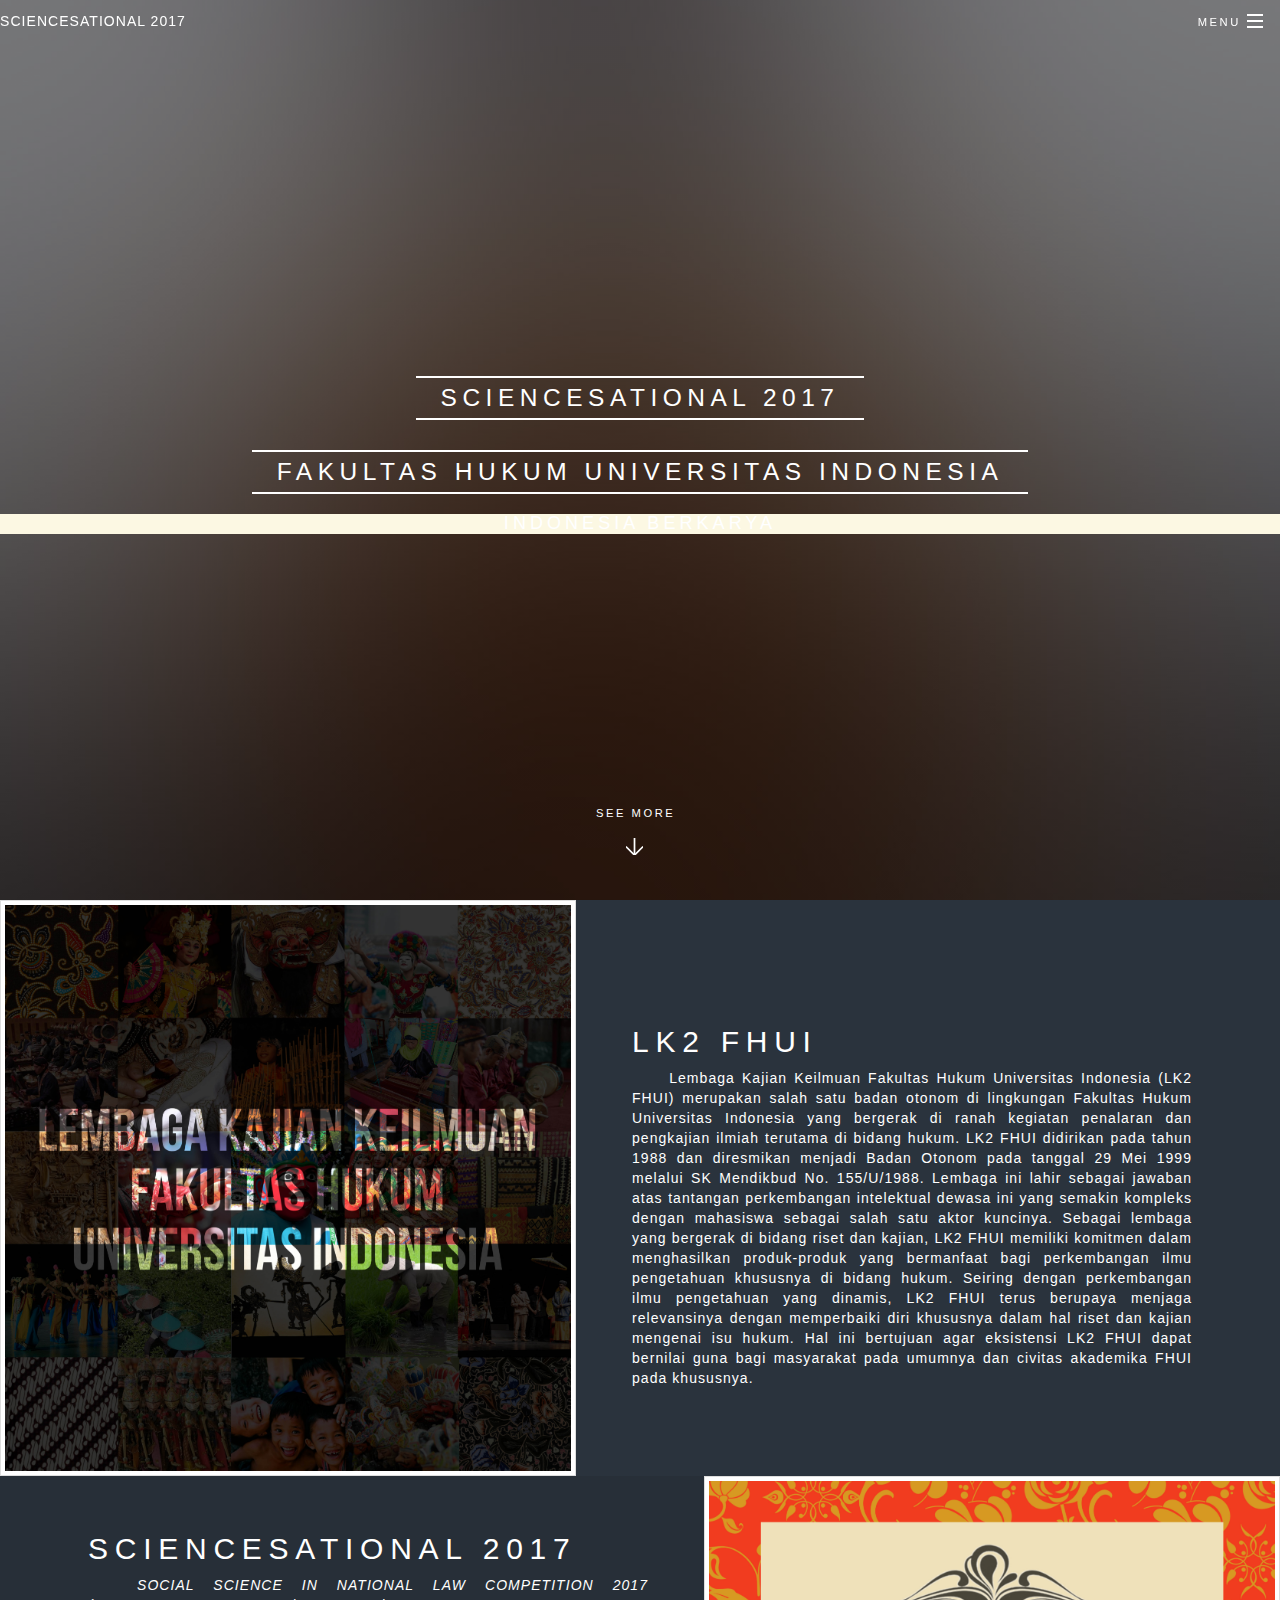
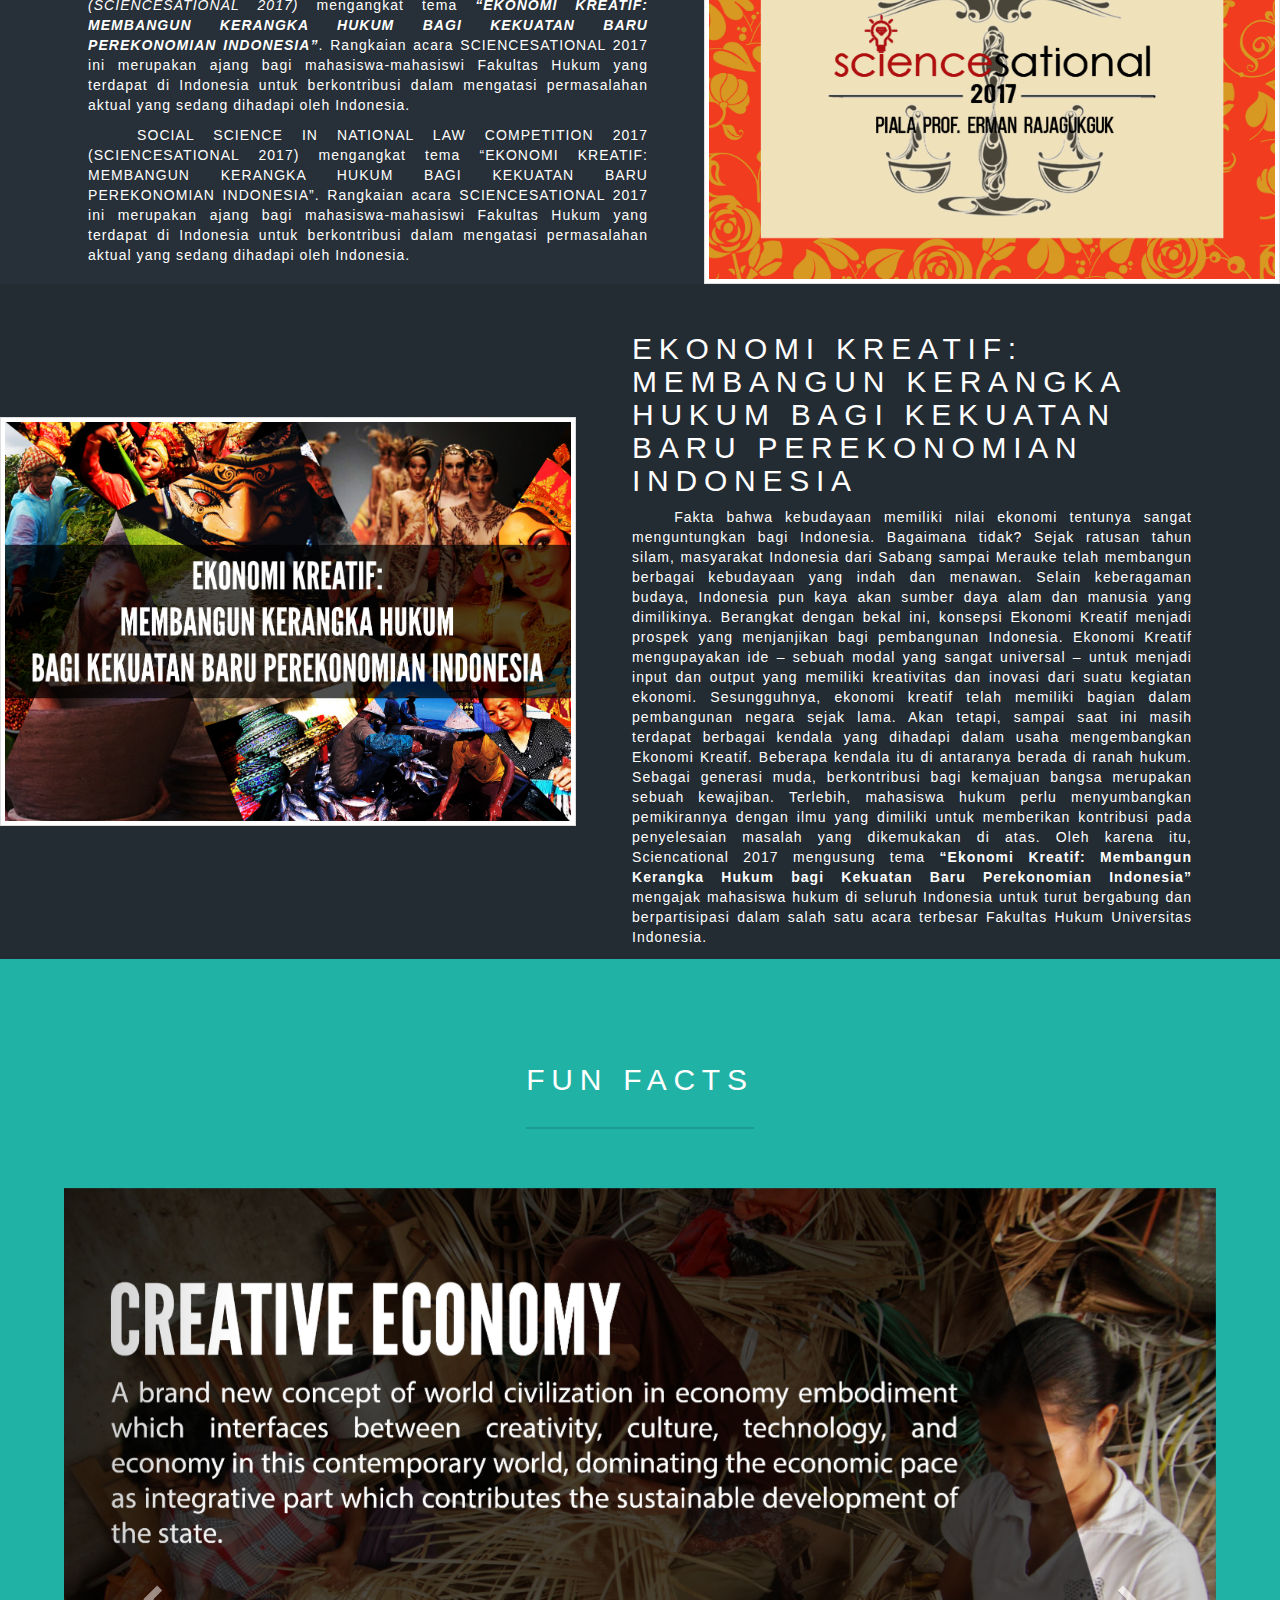
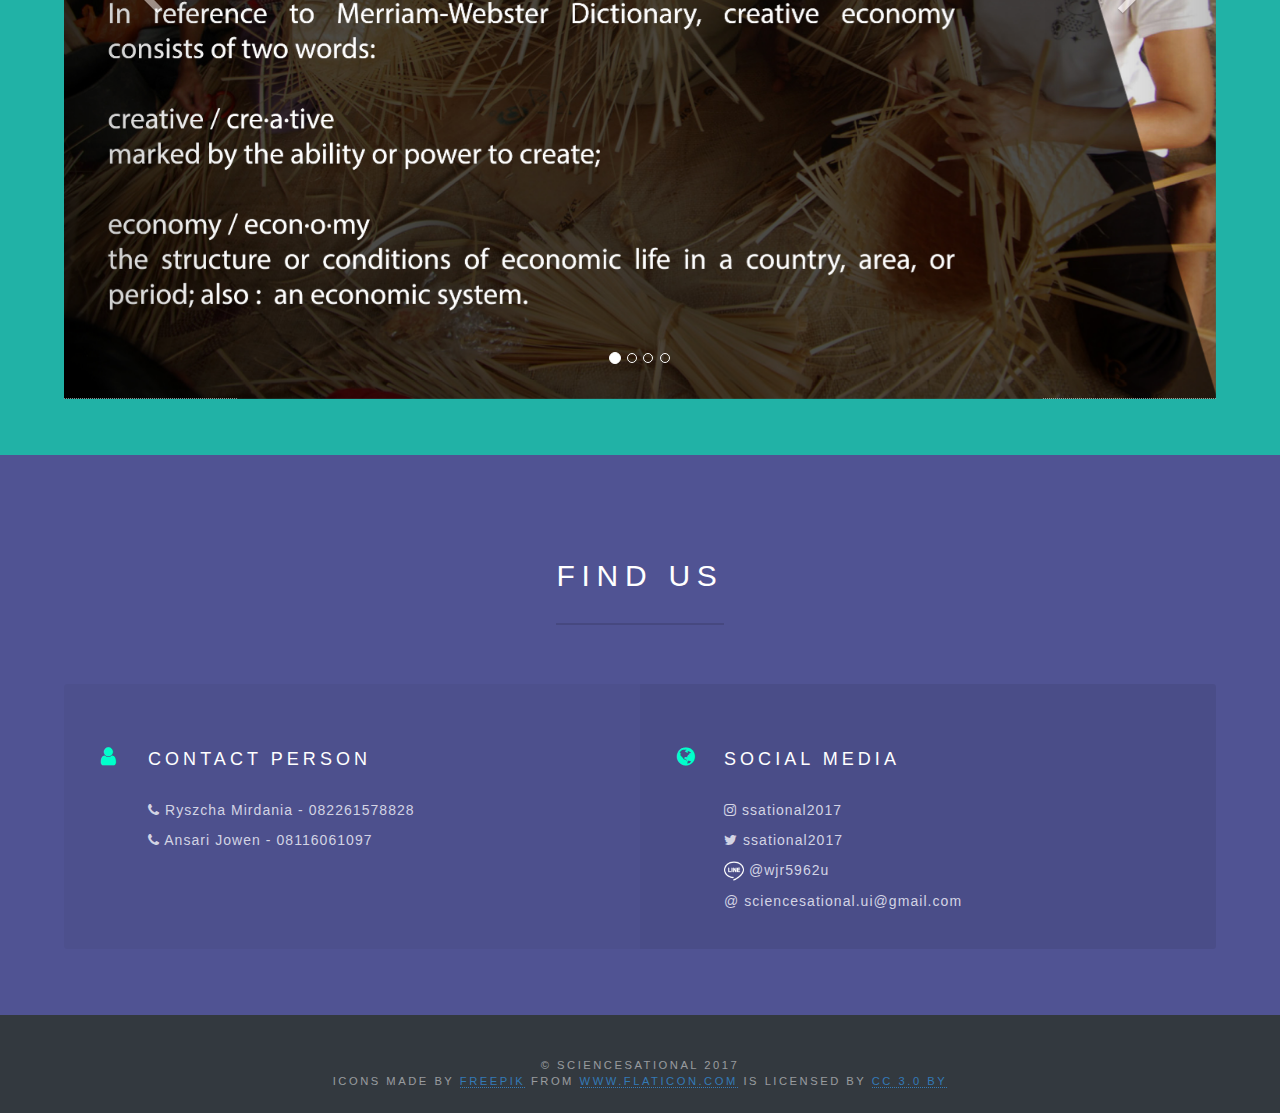
==== commit 6f3cd445: "solve conflict" ====
--- a/index.html
+++ b/index.html
@@ -127,7 +127,7 @@
 				<section id="banner">
 					<div class="inner">
 						<div>
-							<h2 style="color: white">SCIENCESATIONAL 2017</h2>
+							<h2 style="color: white">SCIENCESATIONAL 2017</h2><br>
 							<h2 style="color: white">FAKULTAS HUKUM UNIVERSITAS INDONESIA</h2>
 						</div>
 						<div class="d-inline-block bg-warning">
@@ -175,6 +175,76 @@
 						
 					</section>
 
+					<section id="one" class="wrapper style1 special">
+						<div class="inner">
+							<header class="major">
+								<h2>FUN FACTS</h2>
+							</header>
+							
+
+							 <div id="myCarousel" class="carousel slide" data-ride="carousel">
+							    <!-- Indicators -->
+							    <ol class="carousel-indicators">
+							      <li data-target="#myCarousel" data-slide-to="0" class="active"></li>
+							      <li data-target="#myCarousel" data-slide-to="1"></li>
+							      <li data-target="#myCarousel" data-slide-to="2"></li>
+							      <li data-target="#myCarousel" data-slide-to="3"></li>
+							    </ol>
+
+							    <!-- Wrapper for slides -->
+							    <div class="carousel-inner">
+
+							      <div class="item active">
+							        <img src="images/funfact-1.jpg" alt="Los Angeles" style="width:100%;">
+							        <div class="carousel-caption">
+							          
+							        </div>
+							      </div>
+
+							      <div class="item">
+							        <img src="images/funfact-2.jpg" alt="Chicago" style="width:100%;">
+							        <div class="carousel-caption">
+							          
+							        </div>
+							      </div>
+							    
+							      <div class="item">
+							        <img src="images/funfact-3.jpg" alt="New York" style="width:100%;">
+							        <div class="carousel-caption">
+							          
+							        </div>
+							      </div>
+
+							      <div class="item">
+							        <img src="images/funfact-4.jpg" alt="New York" style="width:100%;">
+							        <div class="carousel-caption">
+							          
+							        </div>
+							      </div>
+							  
+							    </div>
+
+							    <!-- Left and right controls -->
+							    <a class="left carousel-control" href="#myCarousel" data-slide="prev">
+							      <span class="glyphicon glyphicon-chevron-left"></span>
+							      <span class="sr-only">Previous</span>
+							    </a>
+							    <a class="right carousel-control" href="#myCarousel" data-slide="next">
+							      <span class="glyphicon glyphicon-chevron-right"></span>
+							      <span class="sr-only">Next</span>
+							    </a>
+							  </div>
+
+						</div>
+					</section>
+
+
+
+
+					
+
+
+
 
 				<!-- <section>
 					<div id="cssSlider">
@@ -191,6 +261,10 @@
 				<!-- Three -->
 					<section id="three" class="wrapper style3 special">
 						<div class="inner">
+							<header class="major">
+								<h2>FIND US</h2>
+								
+							</header>
 							<ul class="features">
 								<li class="icon fa-user">
 									<h4>Contact Person</h4><br>
@@ -201,7 +275,9 @@
 									<h4>Social Media</h4><br>
 									<p><i class="fa fa-instagram fa-1x" aria-hidden="true"></i> ssational2017</p>
 									<p><i class="fa fa-twitter fa-1x" aria-hidden="true"></i> ssational2017</p>
-									<p> @wjr5962u</p>
+
+									<p><img src="images/line-logo.png" height="20" width="20" alt=""/> @wjr5962u</p>
+
 									<p>@ sciencesational.ui@gmail.com</p>
 									
 								</li>
@@ -215,6 +291,7 @@
 					<footer id="footer">
 						<ul class="copyright">
 							<li>&copy; SCIENCESATIONAL 2017</li>
+							<div>Icons made by <a href="http://www.freepik.com" title="Freepik">Freepik</a> from <a href="https://www.flaticon.com/" title="Flaticon">www.flaticon.com</a> is licensed by <a href="http://creativecommons.org/licenses/by/3.0/" title="Creative Commons BY 3.0" target="_blank">CC 3.0 BY</a></div>
 						</ul>
 					</footer>
 
@@ -234,5 +311,9 @@
 			<script src="https://cdnjs.cloudflare.com/ajax/libs/popper.js/1.11.0/umd/popper.min.js" integrity="sha384-b/U6ypiBEHpOf/4+1nzFpr53nxSS+GLCkfwBdFNTxtclqqenISfwAzpKaMNFNmj4" crossorigin="anonymous"></script>
 			<script src="https://maxcdn.bootstrapcdn.com/bootstrap/4.0.0-beta/js/bootstrap.min.js" integrity="sha384-h0AbiXch4ZDo7tp9hKZ4TsHbi047NrKGLO3SEJAg45jXxnGIfYzk4Si90RDIqNm1" crossorigin="anonymous"></script>
 
+			<link rel="stylesheet" href="https://maxcdn.bootstrapcdn.com/bootstrap/3.3.7/css/bootstrap.min.css">
+  <script src="https://ajax.googleapis.com/ajax/libs/jquery/3.2.1/jquery.min.js"></script>
+  <script src="https://maxcdn.bootstrapcdn.com/bootstrap/3.3.7/js/bootstrap.min.js"></script>
+
 	</body>
 </html>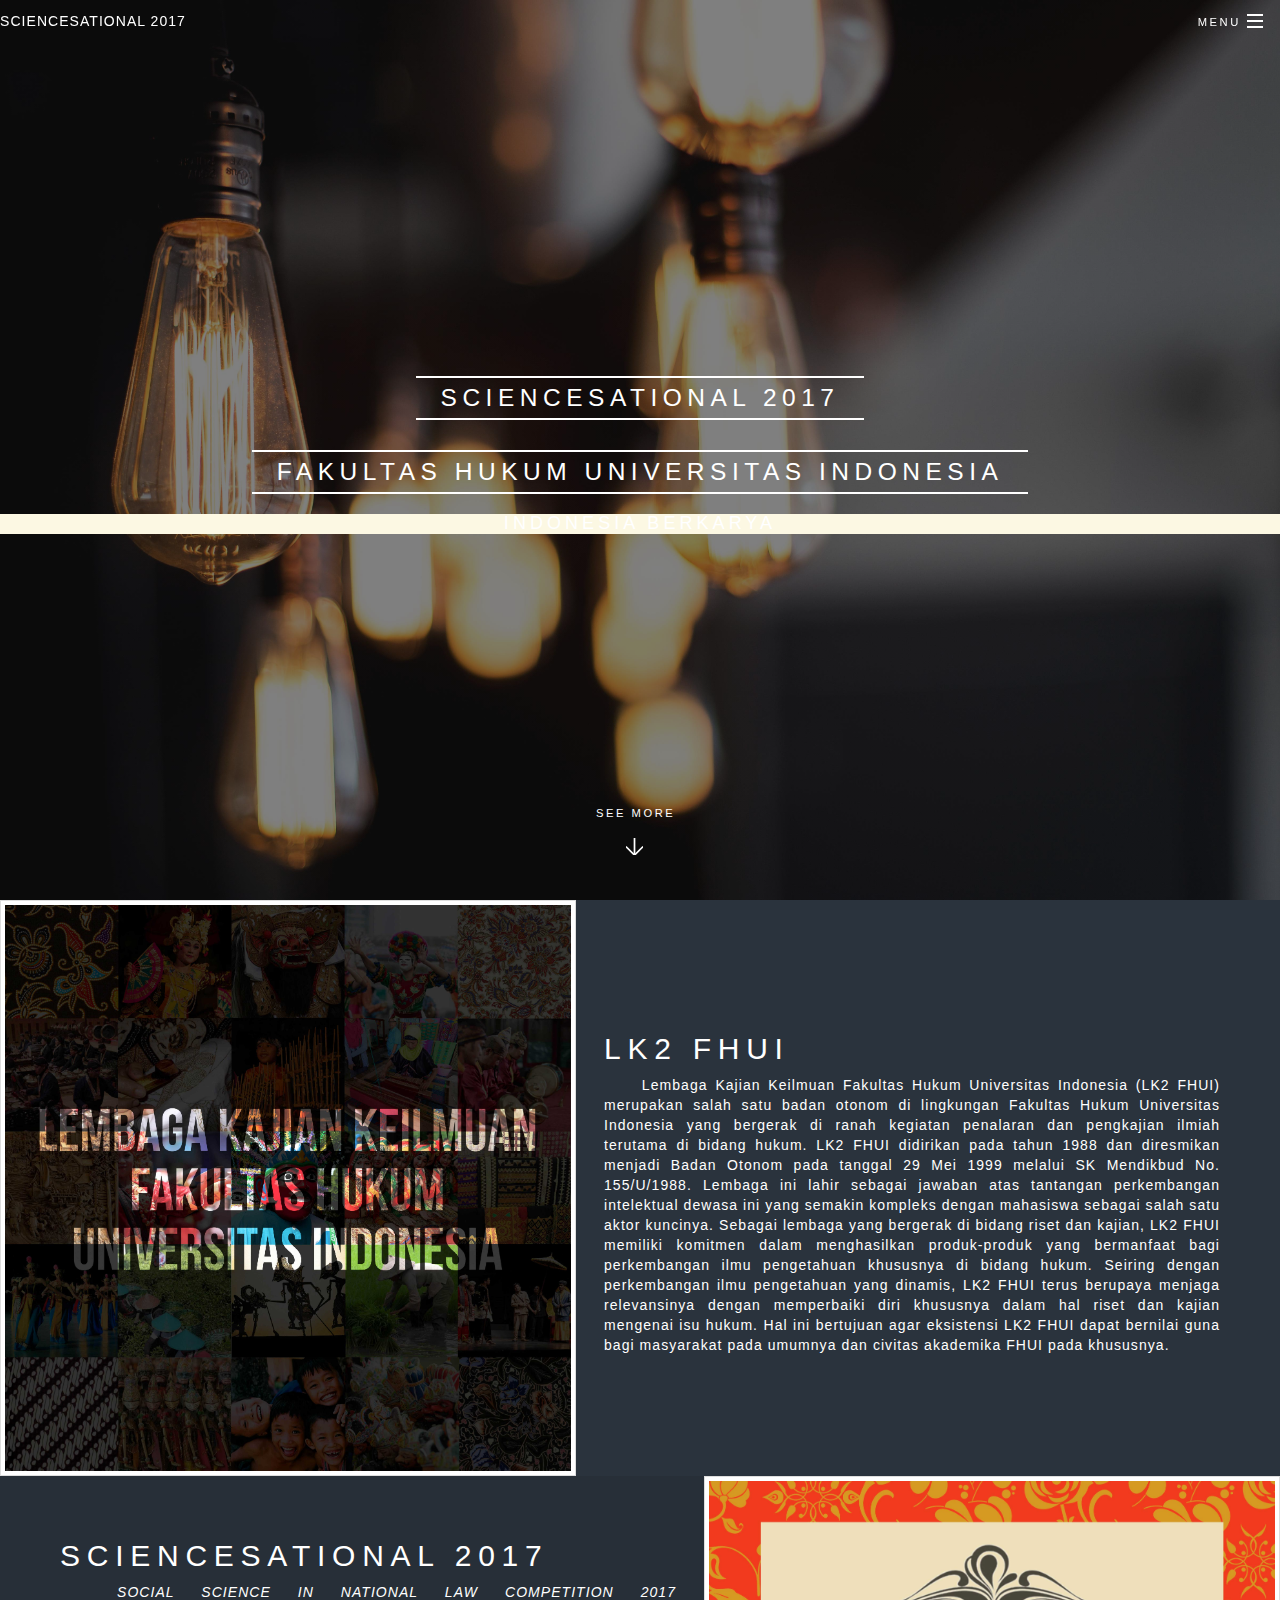
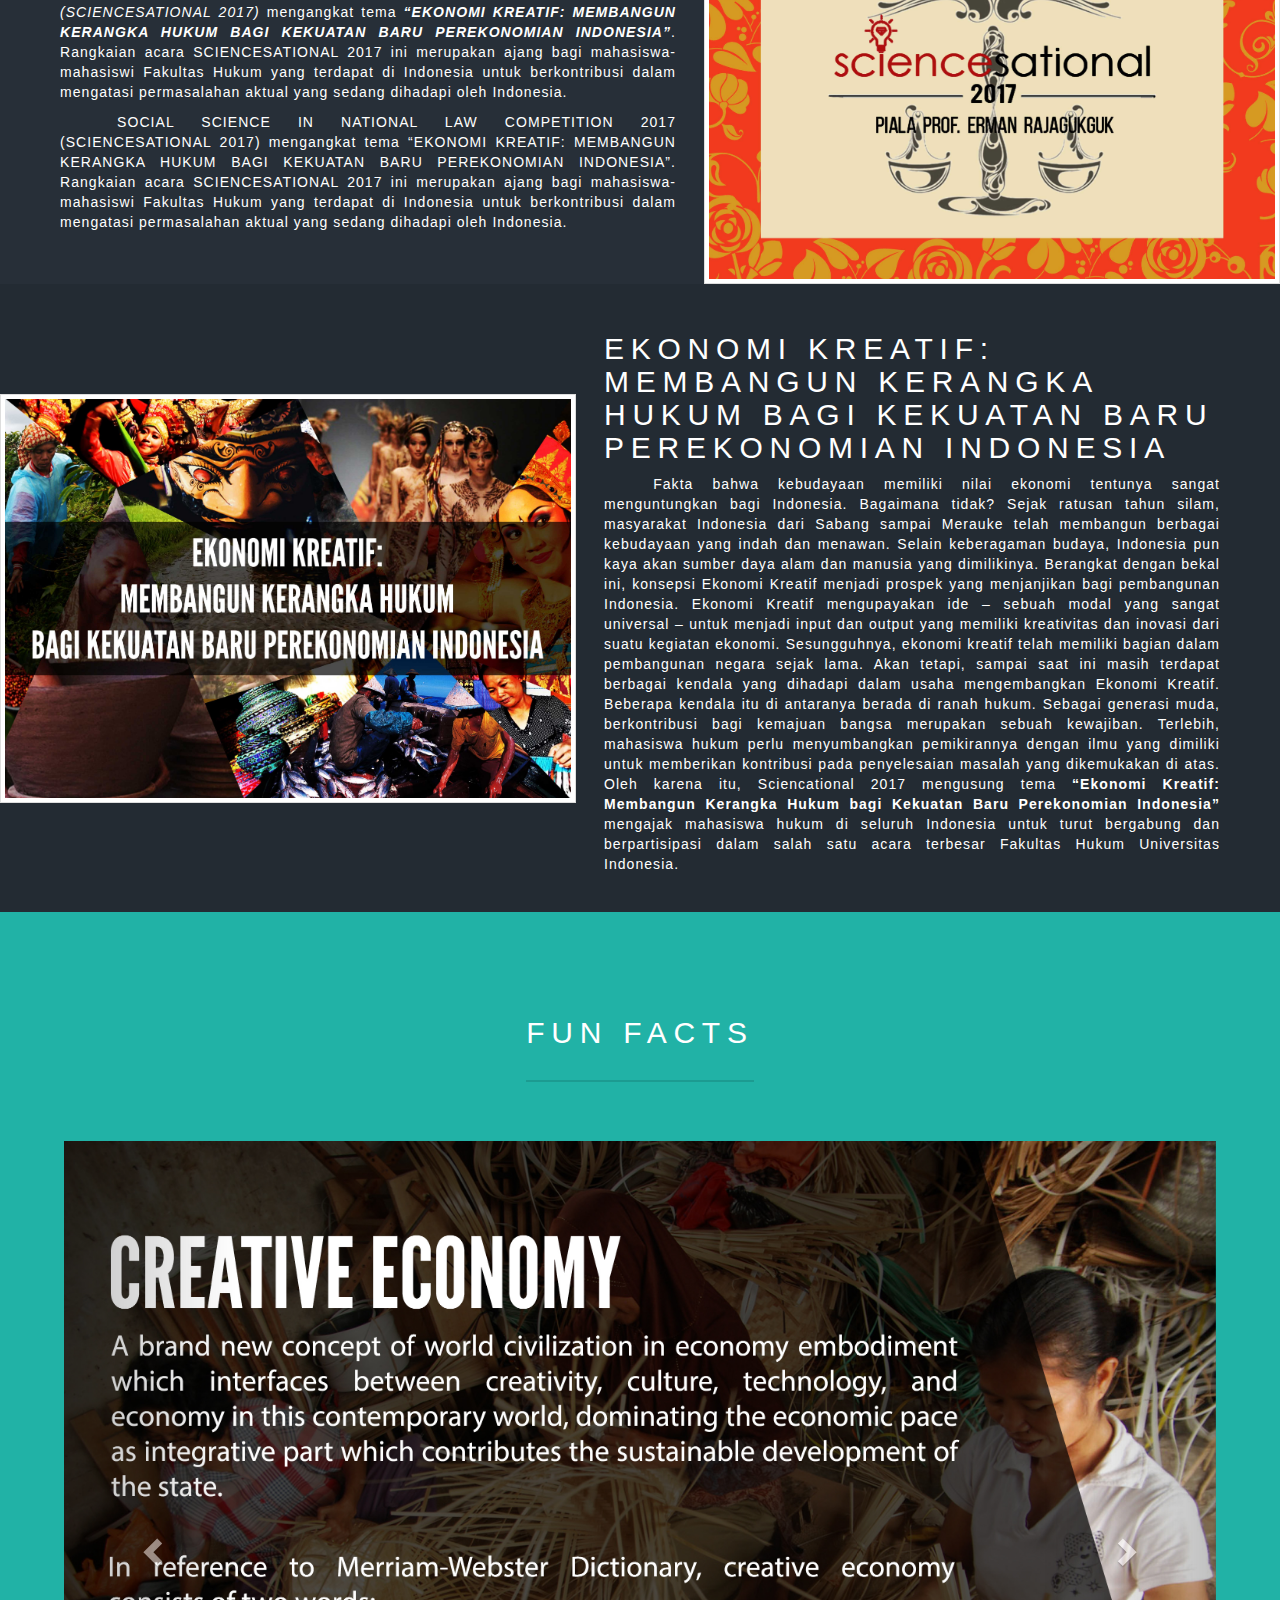
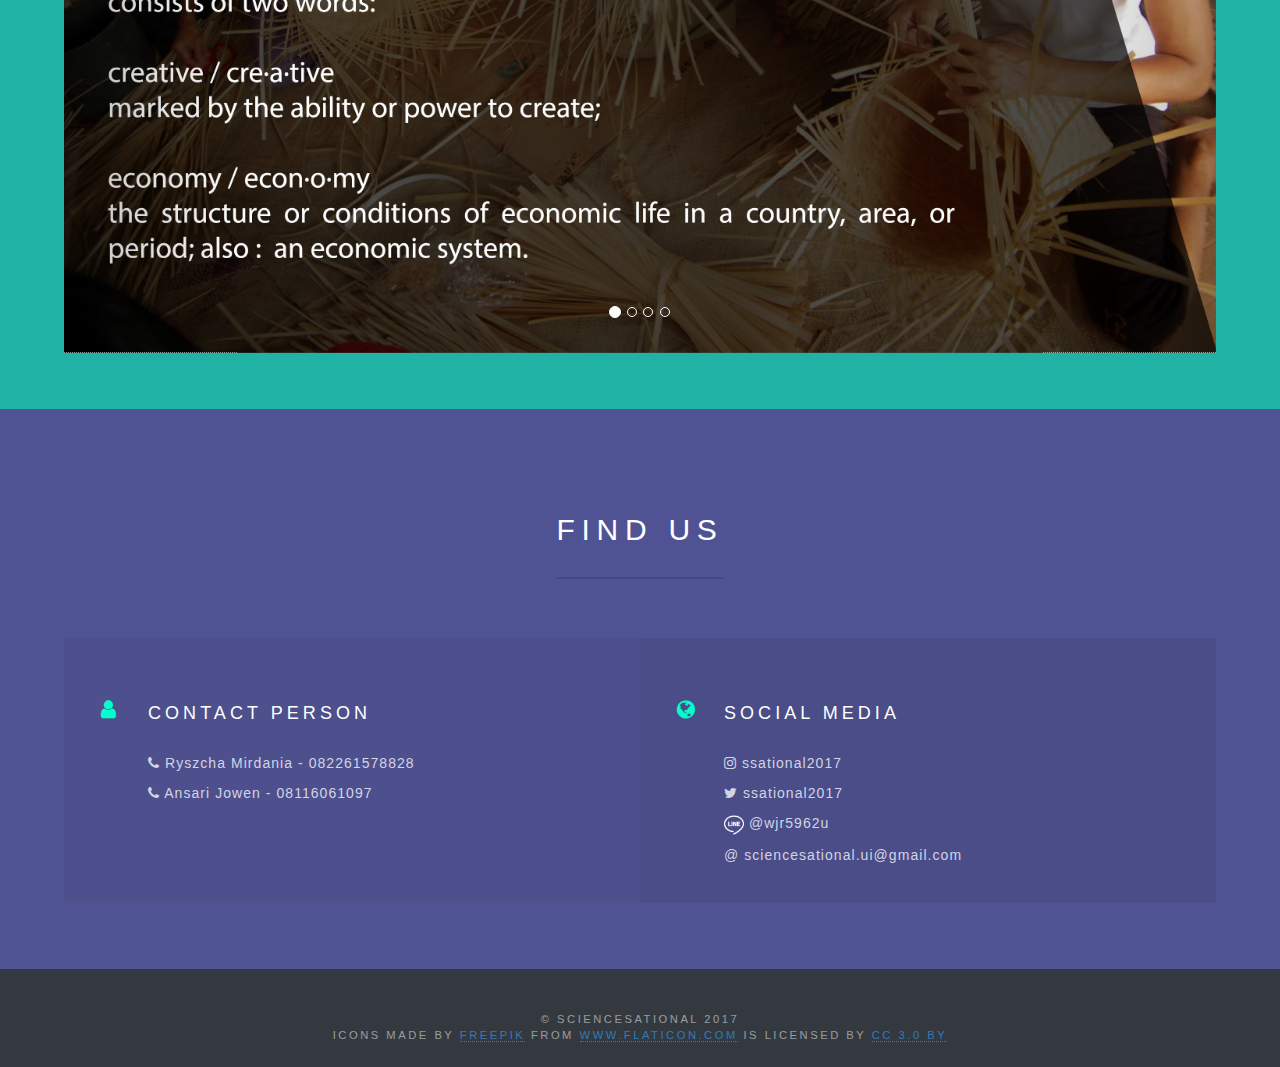
==== commit a6e85b8f: "revisi" ====
--- a/index.html
+++ b/index.html
@@ -131,10 +131,16 @@
 							<h2 style="color: white">FAKULTAS HUKUM UNIVERSITAS INDONESIA</h2>
 						</div>
 						<div class="d-inline-block bg-warning">
-							<h4 style="color: white">Indonesia Berkarya</h4>
+							<h4 id="tag" style="color: white"> Indonesia Berkarya </h4>
+							<style type="text/css"> 
+								#tag {
+									padding-right: 10px;
+									padding-left: 10px;
+								}
+							</style>
 						</div>
 					</div>
-					<a href="#one" class="more scrolly" style="color: white">See More</a>
+					<a href="#two" class="more scrolly" style="color: white">See More</a>
 				</section>
 
 				
@@ -142,7 +148,7 @@
 				<!-- Two -->
 					<section id="two" class="wrapper alt style2">
 						<section class="spotlight">
-							<div class="image"><img src="images/lembaga-kajian-keilmuan.jpg" alt="" class="img-thumbnail" /></div><div class="content">
+							<div class="image"><img src="images/baru/Lembaga-kajian-keilmuan.jpg" alt="" class="img-thumbnail" /></div><div class="content">
 								<h2 class="white">LK2 FHUI</h2>
 								<p class="white" align="justify">
 									&emsp;&emsp; Lembaga Kajian Keilmuan Fakultas Hukum Universitas Indonesia (LK2 FHUI) merupakan salah satu badan otonom di lingkungan Fakultas Hukum Universitas Indonesia yang bergerak di ranah kegiatan penalaran dan pengkajian ilmiah terutama di bidang hukum. LK2 FHUI didirikan pada tahun 1988 dan diresmikan menjadi Badan Otonom pada tanggal 29 Mei 1999 melalui SK Mendikbud No. 155/U/1988. Lembaga ini lahir sebagai jawaban atas tantangan perkembangan intelektual dewasa ini yang semakin kompleks dengan mahasiswa sebagai salah satu aktor kuncinya. Sebagai lembaga yang bergerak di bidang riset dan kajian, LK2 FHUI memiliki komitmen dalam menghasilkan produk-produk yang bermanfaat bagi perkembangan ilmu pengetahuan khususnya di bidang hukum. Seiring dengan perkembangan ilmu pengetahuan yang dinamis, LK2 FHUI terus berupaya menjaga relevansinya dengan memperbaiki diri khususnya dalam hal riset dan kajian mengenai isu hukum. Hal ini bertujuan agar eksistensi LK2 FHUI dapat bernilai guna bagi masyarakat pada umumnya dan civitas akademika FHUI pada khususnya.
@@ -150,7 +156,7 @@
 							</div>
 						</section>
 						<section class="spotlight">
-							<div class="image"><img src="images/logo.jpg" alt="" class="img-thumbnail" /></div><div class="content">
+							<div class="image"><img src="images/baru/logo.jpg" alt="" class="img-thumbnail" /></div><div class="content">
 								<h2 class="white">SCIENCESATIONAL 2017</h2>
 								<p class="white" align="justify">
 									&emsp;&emsp; <i>SOCIAL SCIENCE IN NATIONAL LAW COMPETITION 2017 (SCIENCESATIONAL 2017)</i> mengangkat tema <b><i>“EKONOMI KREATIF: MEMBANGUN KERANGKA HUKUM BAGI KEKUATAN BARU PEREKONOMIAN INDONESIA”</i></b>. Rangkaian acara SCIENCESATIONAL 2017 ini merupakan ajang bagi mahasiswa-mahasiswi Fakultas Hukum yang terdapat di Indonesia untuk berkontribusi dalam mengatasi permasalahan aktual yang sedang dihadapi oleh Indonesia. 
@@ -162,7 +168,7 @@
 						</section>
 						<section class="spotlight">
 							<div class="image">
-								<img src="images/tema.jpg" alt="" class="img-thumbnail" />
+								<img src="images/baru/tema.jpg" alt="" class="img-thumbnail" />
 							</div>
 							<div class="content">
 								<h2 class="white">EKONOMI KREATIF: MEMBANGUN KERANGKA HUKUM BAGI KEKUATAN BARU PEREKONOMIAN INDONESIA</h2>
--- a/assets/css/main.css
+++ b/assets/css/main.css
@@ -2510,7 +2510,7 @@
 			}
 
 		.spotlight .content {
-			padding: 2em 4em 0.1em 4em ;
+			padding: 2em 2em 2em 2em ;
 			-moz-order: 2;
 			-webkit-order: 2;
 			-ms-order: 2;
@@ -3779,10 +3779,10 @@
 /* Landing */
 
 	body.landing #page-wrapper {
-		background-image: -moz-linear-gradient(top, rgba(0,0,0,0.5), rgba(0,0,0,0.5)), url("../../images/banner.jpg");
-		background-image: -webkit-linear-gradient(top, rgba(0,0,0,0.5), rgba(0,0,0,0.5)), url("../../images/banner.jpg");
-		background-image: -ms-linear-gradient(top, rgba(0,0,0,0.5), rgba(0,0,0,0.5)), url("../../images/banner.jpg");
-		background-image: linear-gradient(top, rgba(0,0,0,0.5), rgba(0,0,0,0.5)), url("../../images/banner.jpg");
+		background-image: -moz-linear-gradient(top, rgba(0,0,0,0.5), rgba(0,0,0,0.5)), url("../../images/baru/header-home.jpg");
+		background-image: -webkit-linear-gradient(top, rgba(0,0,0,0.5), rgba(0,0,0,0.5)), url("../../images/baru/header-home.jpg");
+		background-image: -ms-linear-gradient(top, rgba(0,0,0,0.5), rgba(0,0,0,0.5)), url("../../images/baru/header-home.jpg");
+		background-image: linear-gradient(top, rgba(0,0,0,0.5), rgba(0,0,0,0.5)), url("../../images/baru/header-home.jpg");
 		background-attachment: fixed;
 		background-position: center center;
 		background-repeat: no-repeat;
@@ -3813,11 +3813,16 @@
 		background-color: #1d242a;
 	}
 
-/* MainKomp1 */
-
-	#mainKomp1 > header {
+
+
+	/* MainKomp */
+
+	#mainKomp > header {
 		padding: 12em 0 10em 0 ;
-		background-image: url("../../images/legislative_drafting.jpg");
+		background-image: -moz-linear-gradient(top, rgba(0,0,0,0.5), rgba(0,0,0,0.5)), url("../../images/baru/header-page-competition.jpg");
+		background-image: -webkit-linear-gradient(top, rgba(0,0,0,0.5), rgba(0,0,0,0.5)), url("../../images/baru/header-page-competition.jpg");
+		background-image: -ms-linear-gradient(top, rgba(0,0,0,0.5), rgba(0,0,0,0.5)), url("../../images/baru/header-page-competition.jpg");
+		background-image: linear-gradient(top, rgba(0,0,0,0.5), rgba(0,0,0,0.5)), url("../../images/baru/header-page-competition.jpg");
 		background-attachment: fixed;
 		background-position: center center;
 		background-repeat: no-repeat;
@@ -3825,25 +3830,25 @@
 		text-align: center;
 	}
 
-		#mainKomp1 > header h2 {
+		#mainKomp > header h2 {
 			font-size: 1.75em;
 			margin: 0 0 0.5em 0;
 		}
 
-		#mainKomp1 > header p {
+		#mainKomp > header p {
 			color: inherit;
 			letter-spacing: 0.225em;
 			text-transform: uppercase;
 			top: 0;
 		}
 
-			#mainKomp1 > header p a {
+			#mainKomp > header p a {
 				color: inherit;
 			}
 
 		@media screen and (max-width: 1680px) {
 
-			#mainKomp1 > header {
+			#mainKomp > header {
 				padding: 10em 0 8em 0 ;
 			}
 
@@ -3851,7 +3856,7 @@
 
 		@media screen and (max-width: 1280px) {
 
-			#mainKomp1 > header {
+			#mainKomp > header {
 				padding: 8em 3em 6em 3em ;
 			}
 
@@ -3859,7 +3864,7 @@
 
 		@media screen and (max-width: 980px) {
 
-			#mainKomp1 > header {
+			#mainKomp > header {
 				padding: 10em 3em 8em 3em ;
 			}
 
@@ -3867,31 +3872,31 @@
 
 		@media screen and (max-width: 736px) {
 
-			#mainKomp1 > header {
+			#mainKomp > header {
 				padding: 5em 3em 3em 3em ;
 			}
 
-				#mainKomp1 > header h2 {
+				#mainKomp > header h2 {
 					font-size: 1.25em;
 					margin: 0 0 1em 0;
 				}
 
 		}
 
-	body.is-mobile #mainKomp1 > header {
+	body.is-mobile #mainKomp > header {
 		background-attachment: scroll;
 	}
 
 
 
-	/* MainKomp2 */
-
-	#mainKomp2 > header {
+		/* MainSeminar */
+
+	#mainSeminar > header {
 		padding: 12em 0 10em 0 ;
-		background-image: -moz-linear-gradient(top, rgba(0,0,0,0.5), rgba(0,0,0,0.5)), url("../../images/karya-tulis-ilmiah.jpg");
-		background-image: -webkit-linear-gradient(top, rgba(0,0,0,0.5), rgba(0,0,0,0.5)), url("../../images/karya-tulis-ilmiah.jpg");
-		background-image: -ms-linear-gradient(top, rgba(0,0,0,0.5), rgba(0,0,0,0.5)), url("../../images/karya-tulis-ilmiah.jpg");
-		background-image: linear-gradient(top, rgba(0,0,0,0.5), rgba(0,0,0,0.5)), url("../../images/karya-tulis-ilmiah.jpg");
+		background-image: -moz-linear-gradient(top, rgba(0,0,0,0.5), rgba(0,0,0,0.5)), url("../../images/baru/header-page-seminar.jpg");
+		background-image: -webkit-linear-gradient(top, rgba(0,0,0,0.5), rgba(0,0,0,0.5)), url("../../images/baru/header-page-seminar.jpg");
+		background-image: -ms-linear-gradient(top, rgba(0,0,0,0.5), rgba(0,0,0,0.5)), url("../../images/baru/header-page-seminar.jpg");
+		background-image: linear-gradient(top, rgba(0,0,0,0.5), rgba(0,0,0,0.5)), url("../../images/baru/header-page-seminar.jpg");
 		background-attachment: fixed;
 		background-position: center center;
 		background-repeat: no-repeat;
@@ -3899,25 +3904,25 @@
 		text-align: center;
 	}
 
-		#mainKomp2 > header h2 {
+		#mainSeminar > header h2 {
 			font-size: 1.75em;
 			margin: 0 0 0.5em 0;
 		}
 
-		#mainKomp2 > header p {
+		#mainSeminar > header p {
 			color: inherit;
 			letter-spacing: 0.225em;
 			text-transform: uppercase;
 			top: 0;
 		}
 
-			#mainKomp2 > header p a {
+			#mainSeminar > header p a {
 				color: inherit;
 			}
 
 		@media screen and (max-width: 1680px) {
 
-			#mainKomp2 > header {
+			#mainSeminar > header {
 				padding: 10em 0 8em 0 ;
 			}
 
@@ -3925,7 +3930,7 @@
 
 		@media screen and (max-width: 1280px) {
 
-			#mainKomp2 > header {
+			#mainSeminar > header {
 				padding: 8em 3em 6em 3em ;
 			}
 
@@ -3933,7 +3938,7 @@
 
 		@media screen and (max-width: 980px) {
 
-			#mainKomp2 > header {
+			#mainSeminar > header {
 				padding: 10em 3em 8em 3em ;
 			}
 
@@ -3941,17 +3946,90 @@
 
 		@media screen and (max-width: 736px) {
 
-			#mainKomp2 > header {
+			#mainSeminar > header {
 				padding: 5em 3em 3em 3em ;
 			}
 
-				#mainKomp2 > header h2 {
+				#mainSeminar > header h2 {
 					font-size: 1.25em;
 					margin: 0 0 1em 0;
 				}
 
 		}
 
-	body.is-mobile #mainKomp2 > header {
+	body.is-mobile #mainSeminar > header {
+		background-attachment: scroll;
+	}
+
+
+		/* MainReg */
+
+	#mainReg > header {
+		padding: 12em 0 10em 0 ;
+		background-image: -moz-linear-gradient(top, rgba(0,0,0,0.5), rgba(0,0,0,0.5)), url("../../images/baru/header-page-regis.jpg");
+		background-image: -webkit-linear-gradient(top, rgba(0,0,0,0.5), rgba(0,0,0,0.5)), url("../../images/baru/header-page-regis.jpg");
+		background-image: -ms-linear-gradient(top, rgba(0,0,0,0.5), rgba(0,0,0,0.5)), url("../../images/baru/header-page-regis.jpg");
+		background-image: linear-gradient(top, rgba(0,0,0,0.5), rgba(0,0,0,0.5)), url("../../images/baru/header-page-regis.jpg");
+		background-attachment: fixed;
+		background-position: center center;
+		background-repeat: no-repeat;
+		background-size: cover;
+		text-align: center;
+	}
+
+		#mainReg > header h2 {
+			font-size: 1.75em;
+			margin: 0 0 0.5em 0;
+		}
+
+		#mainReg > header p {
+			color: inherit;
+			letter-spacing: 0.225em;
+			text-transform: uppercase;
+			top: 0;
+		}
+
+			#mainReg > header p a {
+				color: inherit;
+			}
+
+		@media screen and (max-width: 1680px) {
+
+			#mainReg > header {
+				padding: 10em 0 8em 0 ;
+			}
+
+		}
+
+		@media screen and (max-width: 1280px) {
+
+			#mainReg > header {
+				padding: 8em 3em 6em 3em ;
+			}
+
+		}
+
+		@media screen and (max-width: 980px) {
+
+			#mainReg > header {
+				padding: 10em 3em 8em 3em ;
+			}
+
+		}
+
+		@media screen and (max-width: 736px) {
+
+			#mainReg > header {
+				padding: 5em 3em 3em 3em ;
+			}
+
+				#mainReg > header h2 {
+					font-size: 1.25em;
+					margin: 0 0 1em 0;
+				}
+
+		}
+
+	body.is-mobile #mainReg > header {
 		background-attachment: scroll;
 	}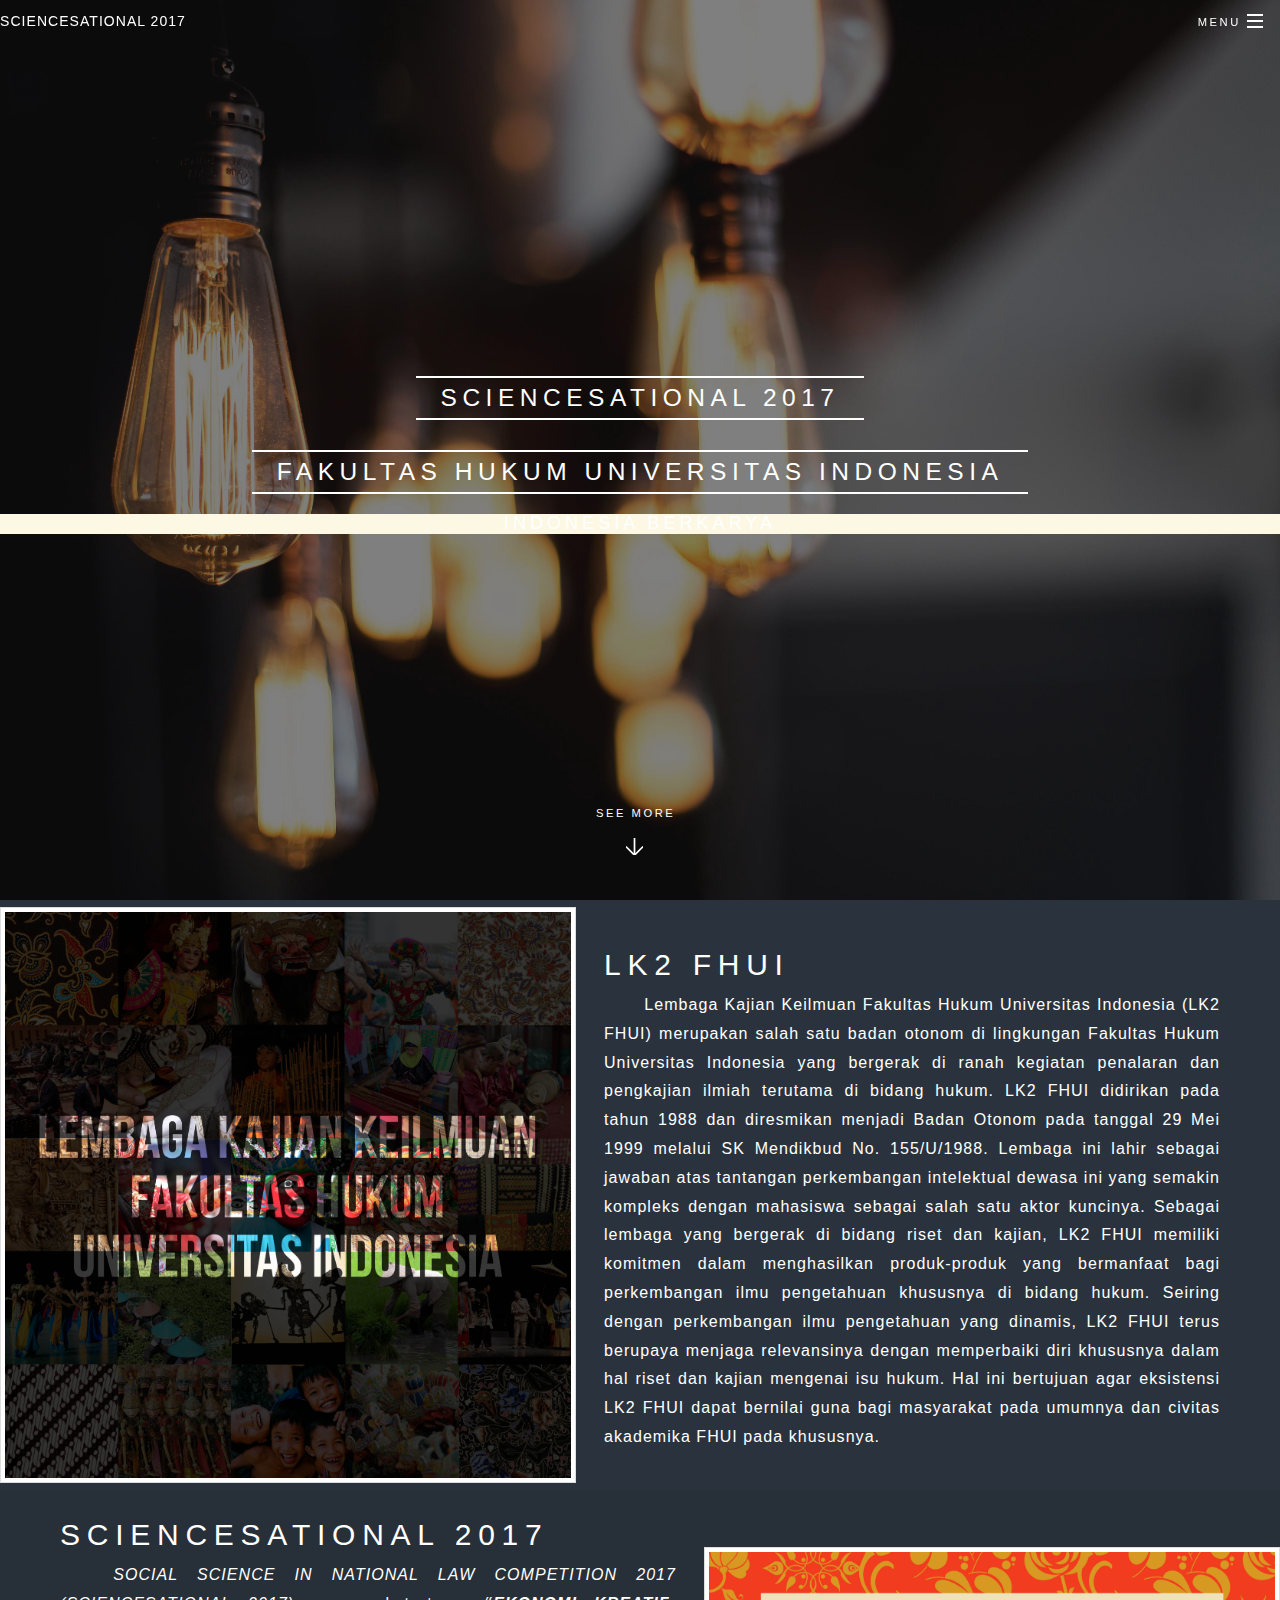
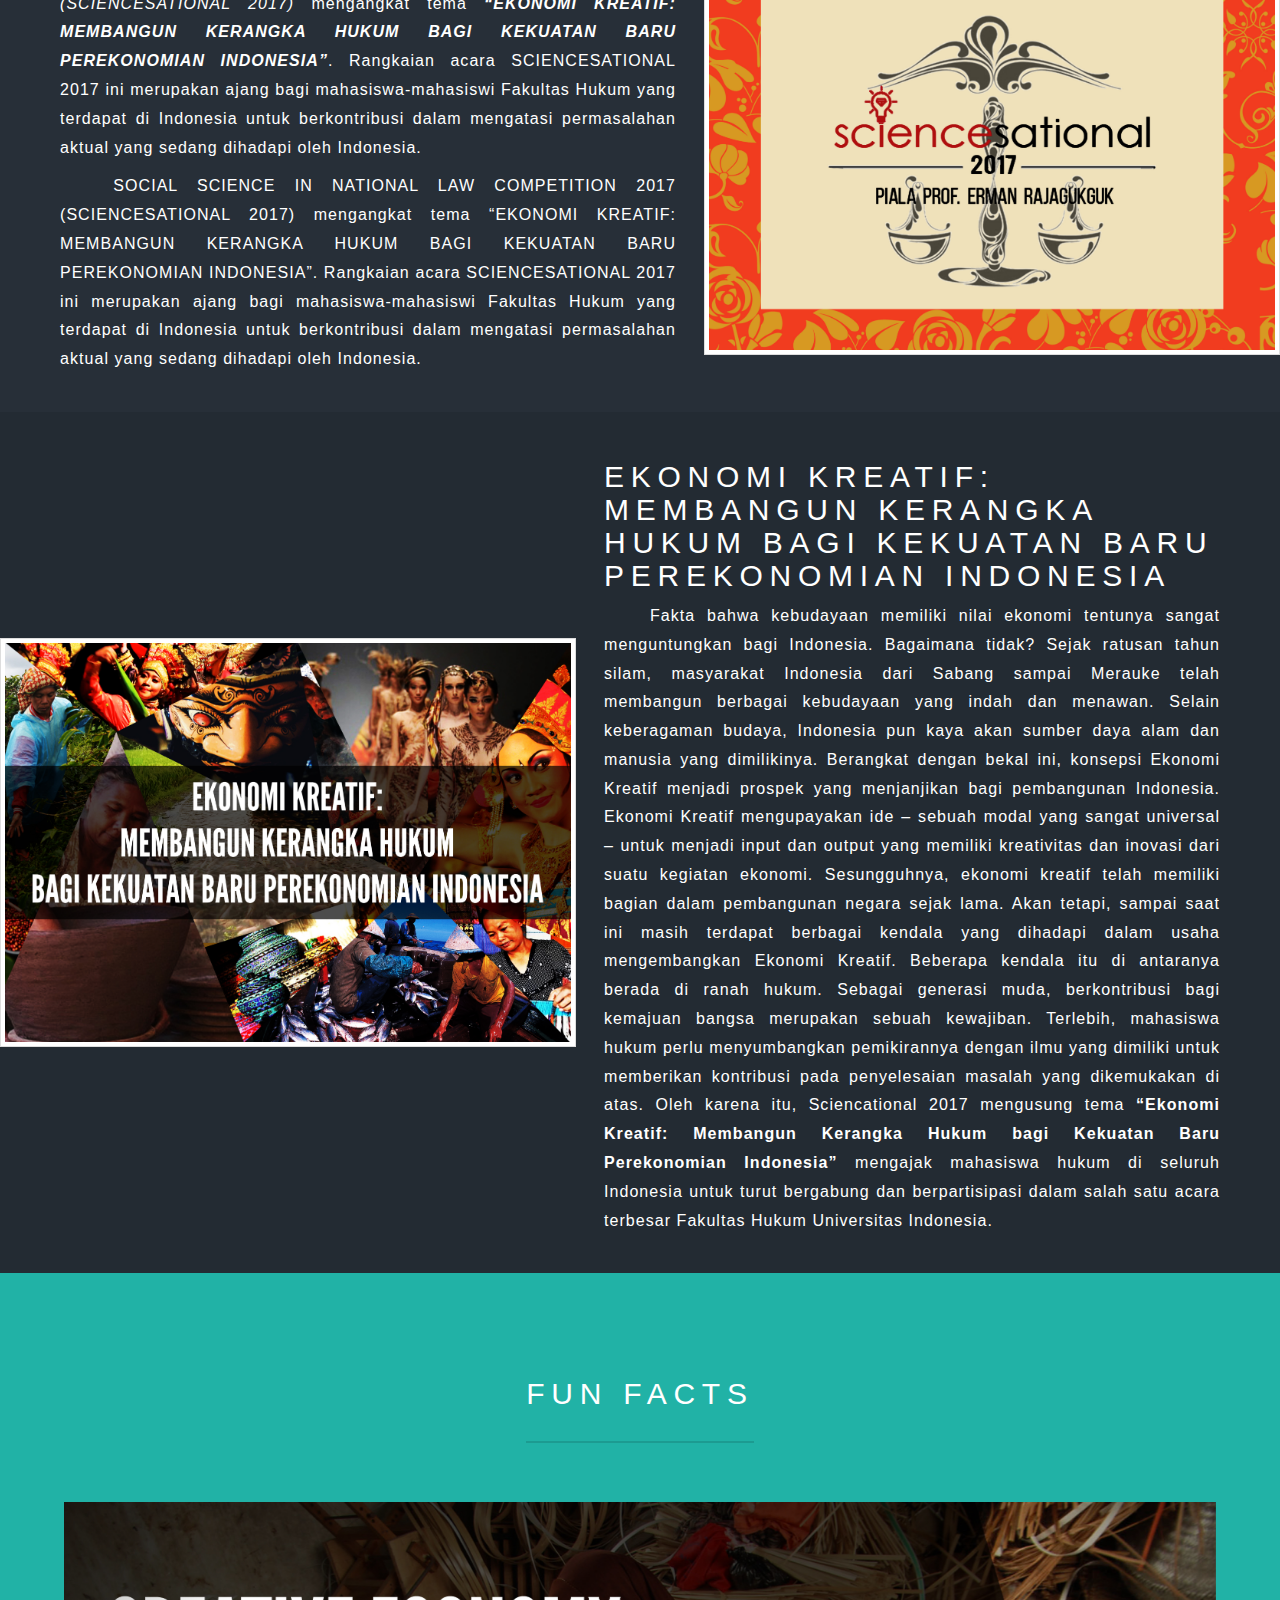
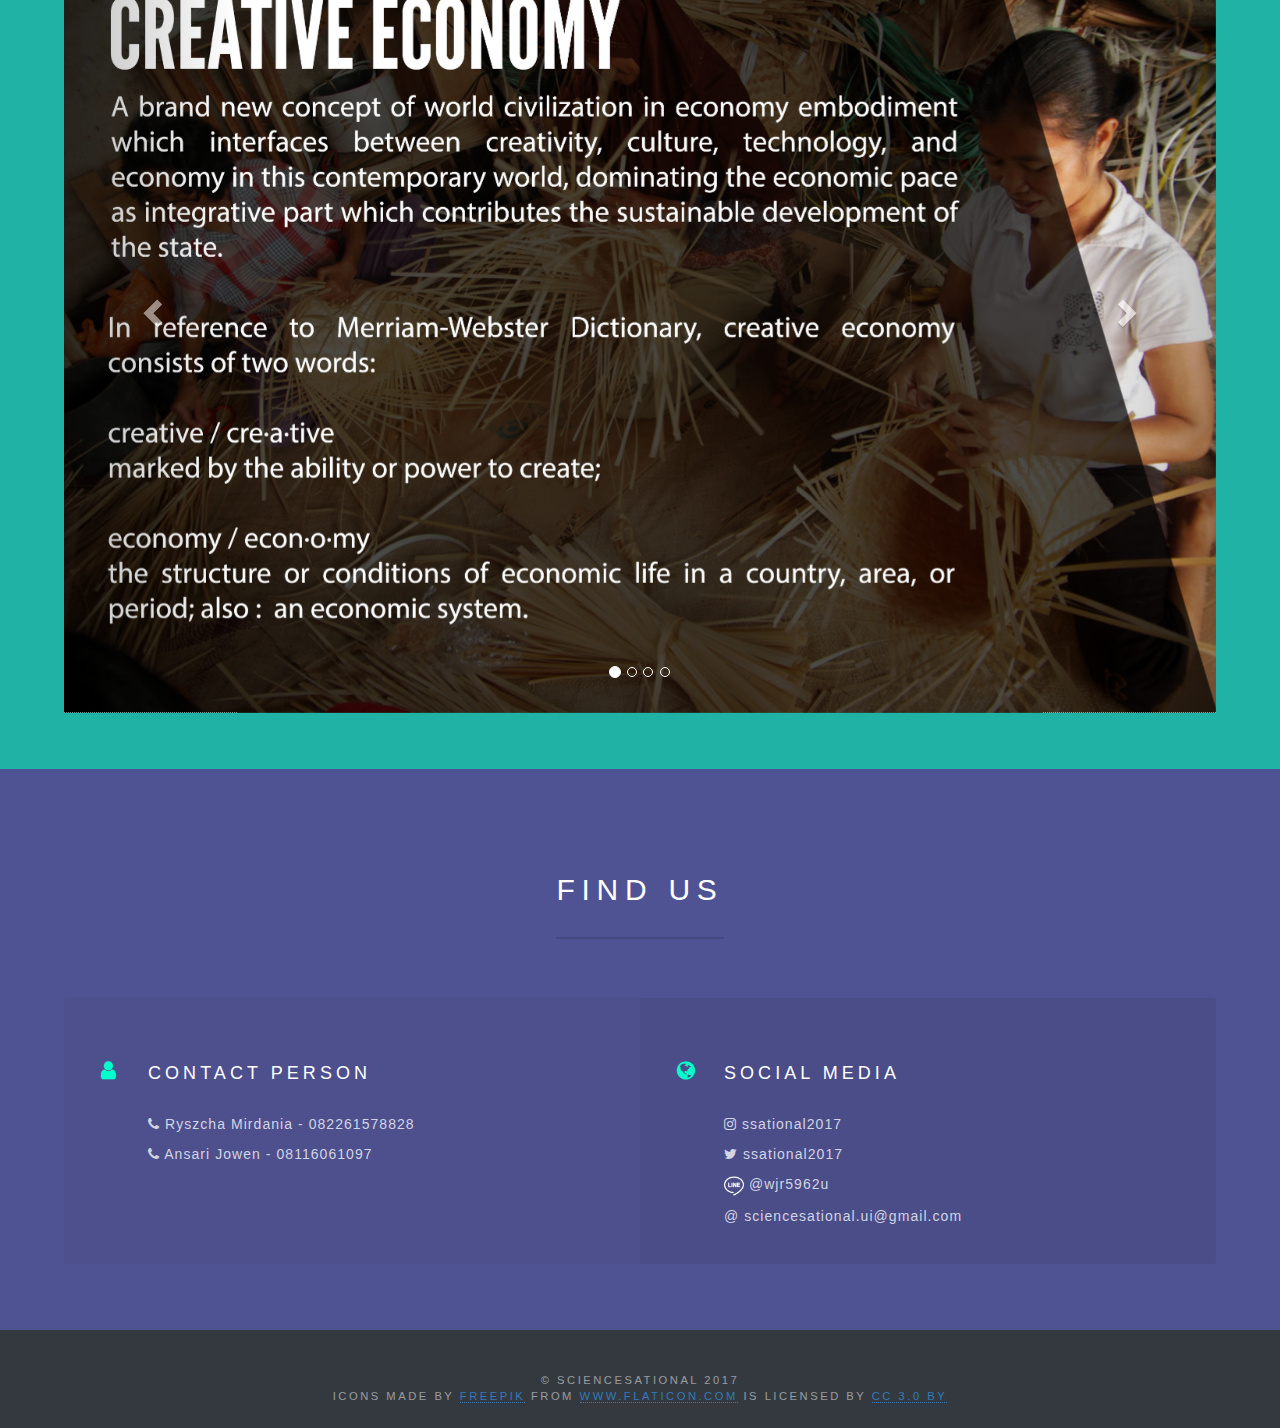
==== commit e7676bf3: "revisi" ====
--- a/index.html
+++ b/index.html
@@ -15,10 +15,13 @@
 		<!--[if lte IE 9]><link rel="stylesheet" href="assets/css/ie9.css" /><![endif]-->
 		<link rel="stylesheet" type="text/css" href="https://cdnjs.cloudflare.com/ajax/libs/font-awesome/4.7.0/css/font-awesome.css" />
 		<link rel="stylesheet" href="https://maxcdn.bootstrapcdn.com/bootstrap/4.0.0-beta/css/bootstrap.min.css" integrity="sha384-/Y6pD6FV/Vv2HJnA6t+vslU6fwYXjCFtcEpHbNJ0lyAFsXTsjBbfaDjzALeQsN6M" crossorigin="anonymous">
-	</head>
-	<style type="text/css">
+		<style type="text/css">
 		.white{
 			color: white;
+		}
+		.p {
+			font-size: 16px;
+			line-height: 1.8;
 		}
 		#cssSlider {
 		  width: 1000px;
@@ -95,7 +98,14 @@
 			80%{margin-left: -4000px;}
 			100%{margin-left: -4000px;}
 		}
+
+		@media screen and (max-width: 480px) {
+		    .media {
+		        font-size: 25px;
+		    }
+		}
 	</style>
+	</head>
 	<body class="landing">
 
 		<!-- Page Wrapper -->
@@ -110,7 +120,7 @@
 									<a href="#menu" style="text-decoration: none !important; border-bottom: none;" class="menuToggle"><span>Menu</span></a>
 									<div id="menu">
 										<ul>
-											<li><a href="index.html"><b><i class="fa fa-home fa-1x" aria-hidden="true"></i> Home</b></a></li>
+											<li><a href="index.html"><b><i class="fa fa-home fa-1x" aria-hidden="true"></i> HOME</b></a></li>
 											<li><a href="kompetisi-1.html"><i class="fa fa-trophy fa-1x" aria-hidden="true"></i> COMPETITION</a></li>
 											<li><a href="seminar.html"><i class="fa fa-microphone fa-1x" aria-hidden="true"></i> SEMINAR</a></li>
 											<li><a href="registrasi.html"><i class="fa fa-registered fa-1x" aria-hidden="true"></i> REGISTRATION</a></li>
@@ -131,16 +141,10 @@
 							<h2 style="color: white">FAKULTAS HUKUM UNIVERSITAS INDONESIA</h2>
 						</div>
 						<div class="d-inline-block bg-warning">
-							<h4 id="tag" style="color: white"> Indonesia Berkarya </h4>
-							<style type="text/css"> 
-								#tag {
-									padding-right: 10px;
-									padding-left: 10px;
-								}
-							</style>
+							<h4 style="color: white">Indonesia Berkarya</h4>
 						</div>
 					</div>
-					<a href="#two" class="more scrolly" style="color: white">See More</a>
+					<a href="#one" class="more scrolly" style="color: white">See More</a>
 				</section>
 
 				
@@ -148,31 +152,37 @@
 				<!-- Two -->
 					<section id="two" class="wrapper alt style2">
 						<section class="spotlight">
-							<div class="image"><img src="images/baru/Lembaga-kajian-keilmuan.jpg" alt="" class="img-thumbnail" /></div><div class="content">
+							<div class="image">
+								<img src="images/lembaga-kajian-keilmuan.jpg" alt="" class="img-thumbnail" />
+							</div>
+							<div class="content">
 								<h2 class="white">LK2 FHUI</h2>
-								<p class="white" align="justify">
+								<p class="white p" align="justify">
 									&emsp;&emsp; Lembaga Kajian Keilmuan Fakultas Hukum Universitas Indonesia (LK2 FHUI) merupakan salah satu badan otonom di lingkungan Fakultas Hukum Universitas Indonesia yang bergerak di ranah kegiatan penalaran dan pengkajian ilmiah terutama di bidang hukum. LK2 FHUI didirikan pada tahun 1988 dan diresmikan menjadi Badan Otonom pada tanggal 29 Mei 1999 melalui SK Mendikbud No. 155/U/1988. Lembaga ini lahir sebagai jawaban atas tantangan perkembangan intelektual dewasa ini yang semakin kompleks dengan mahasiswa sebagai salah satu aktor kuncinya. Sebagai lembaga yang bergerak di bidang riset dan kajian, LK2 FHUI memiliki komitmen dalam menghasilkan produk-produk yang bermanfaat bagi perkembangan ilmu pengetahuan khususnya di bidang hukum. Seiring dengan perkembangan ilmu pengetahuan yang dinamis, LK2 FHUI terus berupaya menjaga relevansinya dengan memperbaiki diri khususnya dalam hal riset dan kajian mengenai isu hukum. Hal ini bertujuan agar eksistensi LK2 FHUI dapat bernilai guna bagi masyarakat pada umumnya dan civitas akademika FHUI pada khususnya.
-								</p>
-							</div>
-						</section>
-						<section class="spotlight">
-							<div class="image"><img src="images/baru/logo.jpg" alt="" class="img-thumbnail" /></div><div class="content">
-								<h2 class="white">SCIENCESATIONAL 2017</h2>
-								<p class="white" align="justify">
-									&emsp;&emsp; <i>SOCIAL SCIENCE IN NATIONAL LAW COMPETITION 2017 (SCIENCESATIONAL 2017)</i> mengangkat tema <b><i>“EKONOMI KREATIF: MEMBANGUN KERANGKA HUKUM BAGI KEKUATAN BARU PEREKONOMIAN INDONESIA”</i></b>. Rangkaian acara SCIENCESATIONAL 2017 ini merupakan ajang bagi mahasiswa-mahasiswi Fakultas Hukum yang terdapat di Indonesia untuk berkontribusi dalam mengatasi permasalahan aktual yang sedang dihadapi oleh Indonesia. 
-								</p>
-								<p class="white" align="justify">
-									&emsp;&emsp; SOCIAL SCIENCE IN NATIONAL LAW COMPETITION 2017 (SCIENCESATIONAL 2017) mengangkat tema “EKONOMI KREATIF: MEMBANGUN KERANGKA HUKUM BAGI KEKUATAN BARU PEREKONOMIAN INDONESIA”. Rangkaian acara SCIENCESATIONAL 2017 ini merupakan ajang bagi mahasiswa-mahasiswi Fakultas Hukum yang terdapat di Indonesia untuk berkontribusi dalam mengatasi permasalahan aktual yang sedang dihadapi oleh Indonesia. 
 								</p>
 							</div>
 						</section>
 						<section class="spotlight">
 							<div class="image">
-								<img src="images/baru/tema.jpg" alt="" class="img-thumbnail" />
+								<img src="images/logo.jpg" alt="" class="img-thumbnail" />
+							</div>
+							<div class="content">
+								<h2 class="white media">SCIENCESATIONAL 2017</h2>
+								<p class="white p" align="justify">
+									&emsp;&emsp; <i>SOCIAL SCIENCE IN NATIONAL LAW COMPETITION 2017 (SCIENCESATIONAL 2017)</i> mengangkat tema <b><i>“EKONOMI KREATIF: MEMBANGUN KERANGKA HUKUM BAGI KEKUATAN BARU PEREKONOMIAN INDONESIA”</i></b>. Rangkaian acara SCIENCESATIONAL 2017 ini merupakan ajang bagi mahasiswa-mahasiswi Fakultas Hukum yang terdapat di Indonesia untuk berkontribusi dalam mengatasi permasalahan aktual yang sedang dihadapi oleh Indonesia. 
+								</p>
+								<p class="white p" align="justify">
+									&emsp;&emsp; SOCIAL SCIENCE IN NATIONAL LAW COMPETITION 2017 (SCIENCESATIONAL 2017) mengangkat tema “EKONOMI KREATIF: MEMBANGUN KERANGKA HUKUM BAGI KEKUATAN BARU PEREKONOMIAN INDONESIA”. Rangkaian acara SCIENCESATIONAL 2017 ini merupakan ajang bagi mahasiswa-mahasiswi Fakultas Hukum yang terdapat di Indonesia untuk berkontribusi dalam mengatasi permasalahan aktual yang sedang dihadapi oleh Indonesia. 
+								</p>
+							</div>
+						</section>
+						<section class="spotlight">
+							<div class="image">
+								<img src="images/tema.jpg" alt="" class="img-thumbnail" />
 							</div>
 							<div class="content">
 								<h2 class="white">EKONOMI KREATIF: MEMBANGUN KERANGKA HUKUM BAGI KEKUATAN BARU PEREKONOMIAN INDONESIA</h2>
-								<p class="white" align="justify">
+								<p class="white p" align="justify">
 									&emsp;&emsp;
 									Fakta bahwa kebudayaan memiliki nilai ekonomi tentunya sangat menguntungkan bagi Indonesia. Bagaimana tidak? Sejak ratusan tahun silam, masyarakat Indonesia dari Sabang sampai Merauke telah membangun berbagai kebudayaan yang indah dan menawan. Selain keberagaman budaya, Indonesia pun kaya akan sumber daya alam dan manusia yang dimilikinya. Berangkat dengan bekal ini, konsepsi Ekonomi Kreatif menjadi prospek yang menjanjikan bagi pembangunan Indonesia. Ekonomi Kreatif mengupayakan ide – sebuah modal yang sangat universal – untuk menjadi input dan output yang memiliki kreativitas dan inovasi dari suatu kegiatan ekonomi. Sesungguhnya, ekonomi kreatif telah memiliki bagian dalam pembangunan negara sejak lama. Akan tetapi, sampai saat ini masih terdapat berbagai kendala yang dihadapi dalam usaha mengembangkan Ekonomi Kreatif. Beberapa kendala itu di antaranya berada di ranah hukum. Sebagai generasi muda, berkontribusi bagi kemajuan bangsa merupakan sebuah kewajiban. Terlebih, mahasiswa hukum perlu menyumbangkan pemikirannya dengan ilmu yang dimiliki untuk memberikan kontribusi pada penyelesaian masalah yang dikemukakan di atas. Oleh karena itu, Sciencational 2017 mengusung tema <b>“Ekonomi Kreatif: Membangun Kerangka Hukum bagi Kekuatan Baru Perekonomian Indonesia”</b> mengajak mahasiswa hukum di seluruh Indonesia untuk turut bergabung dan berpartisipasi dalam salah satu acara terbesar Fakultas Hukum Universitas Indonesia. 
 								</p>
@@ -188,58 +198,58 @@
 							</header>
 							
 
-							 <div id="myCarousel" class="carousel slide" data-ride="carousel">
+							<div id="myCarousel" class="carousel slide" data-ride="carousel">
 							    <!-- Indicators -->
 							    <ol class="carousel-indicators">
-							      <li data-target="#myCarousel" data-slide-to="0" class="active"></li>
-							      <li data-target="#myCarousel" data-slide-to="1"></li>
-							      <li data-target="#myCarousel" data-slide-to="2"></li>
-							      <li data-target="#myCarousel" data-slide-to="3"></li>
+							    	<li data-target="#myCarousel" data-slide-to="0" class="active"></li>
+							      	<li data-target="#myCarousel" data-slide-to="1"></li>
+							      	<li data-target="#myCarousel" data-slide-to="2"></li>
+							      	<li data-target="#myCarousel" data-slide-to="3"></li>
 							    </ol>
 
 							    <!-- Wrapper for slides -->
 							    <div class="carousel-inner">
 
-							      <div class="item active">
-							        <img src="images/funfact-1.jpg" alt="Los Angeles" style="width:100%;">
-							        <div class="carousel-caption">
+							      	<div class="item active">
+							        	<img src="images/funfact-1.jpg" alt="Los Angeles" style="width:100%;">
+							        	<div class="carousel-caption">
 							          
-							        </div>
-							      </div>
-
-							      <div class="item">
-							        <img src="images/funfact-2.jpg" alt="Chicago" style="width:100%;">
-							        <div class="carousel-caption">
+							        	</div>
+							      	</div>
+
+							      	<div class="item">
+							        	<img src="images/funfact-2.jpg" alt="Chicago" style="width:100%;">
+							        	<div class="carousel-caption">
 							          
-							        </div>
-							      </div>
+							        	</div>
+							      	</div>
 							    
-							      <div class="item">
-							        <img src="images/funfact-3.jpg" alt="New York" style="width:100%;">
-							        <div class="carousel-caption">
+							      	<div class="item">
+							        	<img src="images/funfact-3.jpg" alt="New York" style="width:100%;">
+							        	<div class="carousel-caption">
 							          
-							        </div>
-							      </div>
-
-							      <div class="item">
-							        <img src="images/funfact-4.jpg" alt="New York" style="width:100%;">
-							        <div class="carousel-caption">
+							        	</div>
+							      	</div>
+
+							      	<div class="item">
+							        	<img src="images/funfact-4.jpg" alt="New York" style="width:100%;">
+							        	<div class="carousel-caption">
 							          
-							        </div>
-							      </div>
+							        	</div>
+							      	</div>
 							  
 							    </div>
 
 							    <!-- Left and right controls -->
 							    <a class="left carousel-control" href="#myCarousel" data-slide="prev">
-							      <span class="glyphicon glyphicon-chevron-left"></span>
-							      <span class="sr-only">Previous</span>
+							      	<span class="glyphicon glyphicon-chevron-left"></span>
+							      	<span class="sr-only">Previous</span>
 							    </a>
 							    <a class="right carousel-control" href="#myCarousel" data-slide="next">
-							      <span class="glyphicon glyphicon-chevron-right"></span>
-							      <span class="sr-only">Next</span>
+							      	<span class="glyphicon glyphicon-chevron-right"></span>
+							      	<span class="sr-only">Next</span>
 							    </a>
-							  </div>
+							</div>
 
 						</div>
 					</section>
@@ -252,18 +262,7 @@
 
 
 
-				<!-- <section>
-					<div id="cssSlider">
-					  <div id="sliderImages">
-							<img id="si_1" src="images/funfact-1.jpg" alt="" width="1000px" />
-							<img id="si_2" src="images/logo.jpg" alt="" />
-							<img id="si_3" src="images/logo.jpg" alt="" />
-							<img id="si_4" src="images/logo.jpg" alt="" />
-							<div style="clear:left;"></div>
-						</div>
-					</div>
-				</section> -->
-
+				
 				<!-- Three -->
 					<section id="three" class="wrapper style3 special">
 						<div class="inner">
@@ -303,6 +302,7 @@
 
 			</div>
 
+
 		<!-- Scripts -->
 			<script src="assets/js/jquery.min.js"></script>
 			<script src="assets/js/jquery.scrollex.min.js"></script>
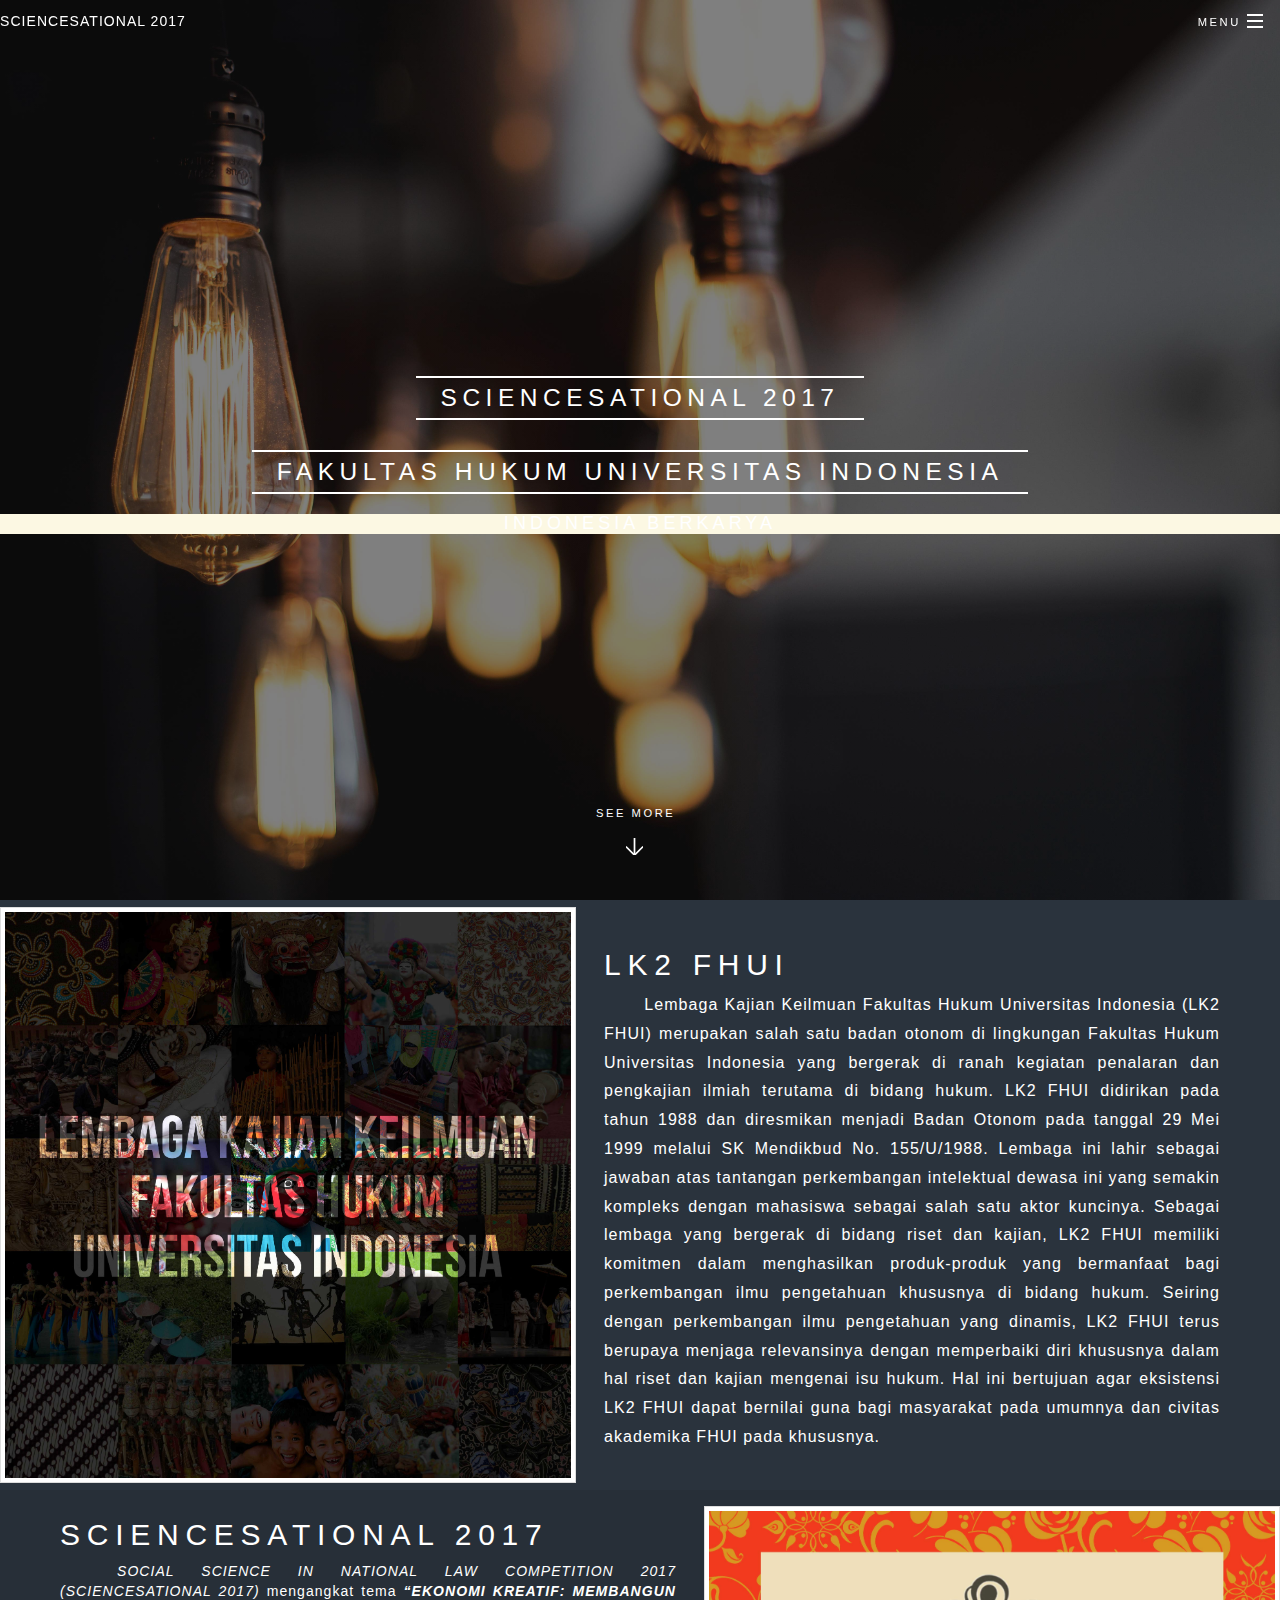
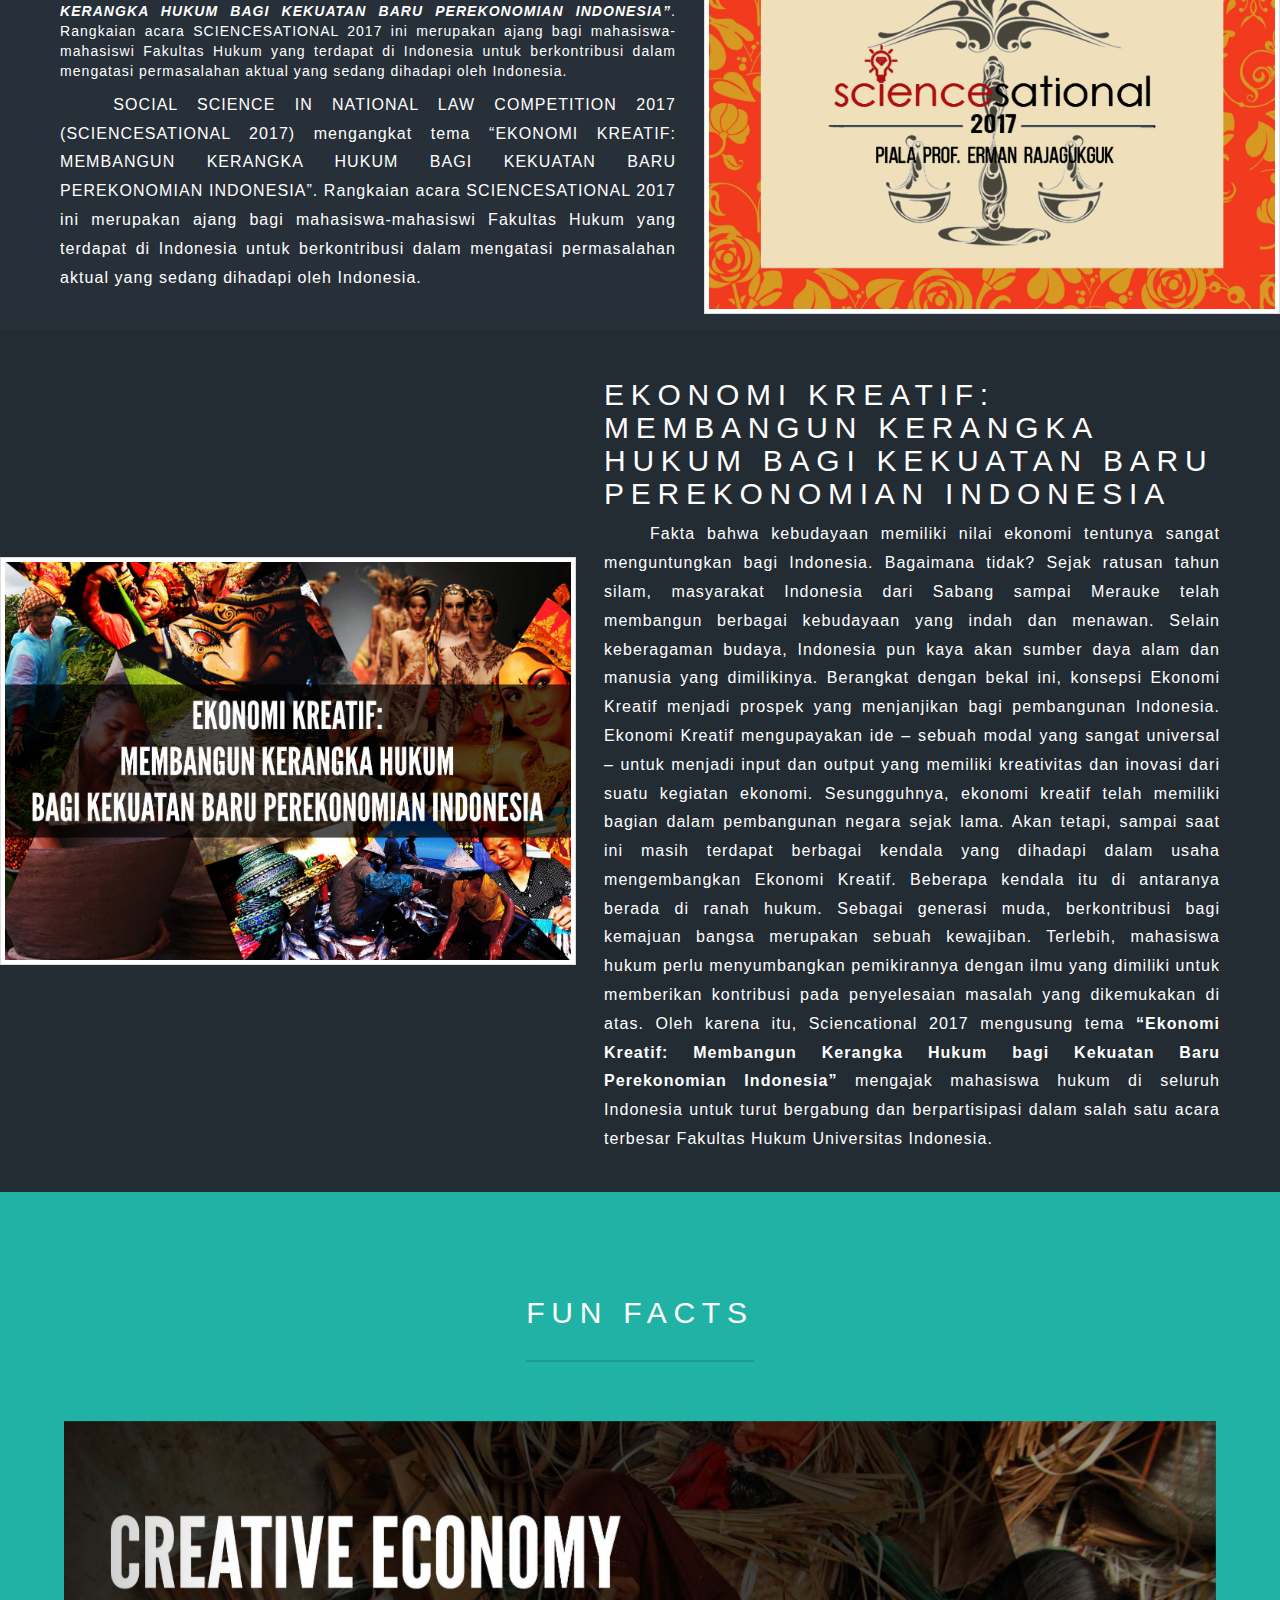
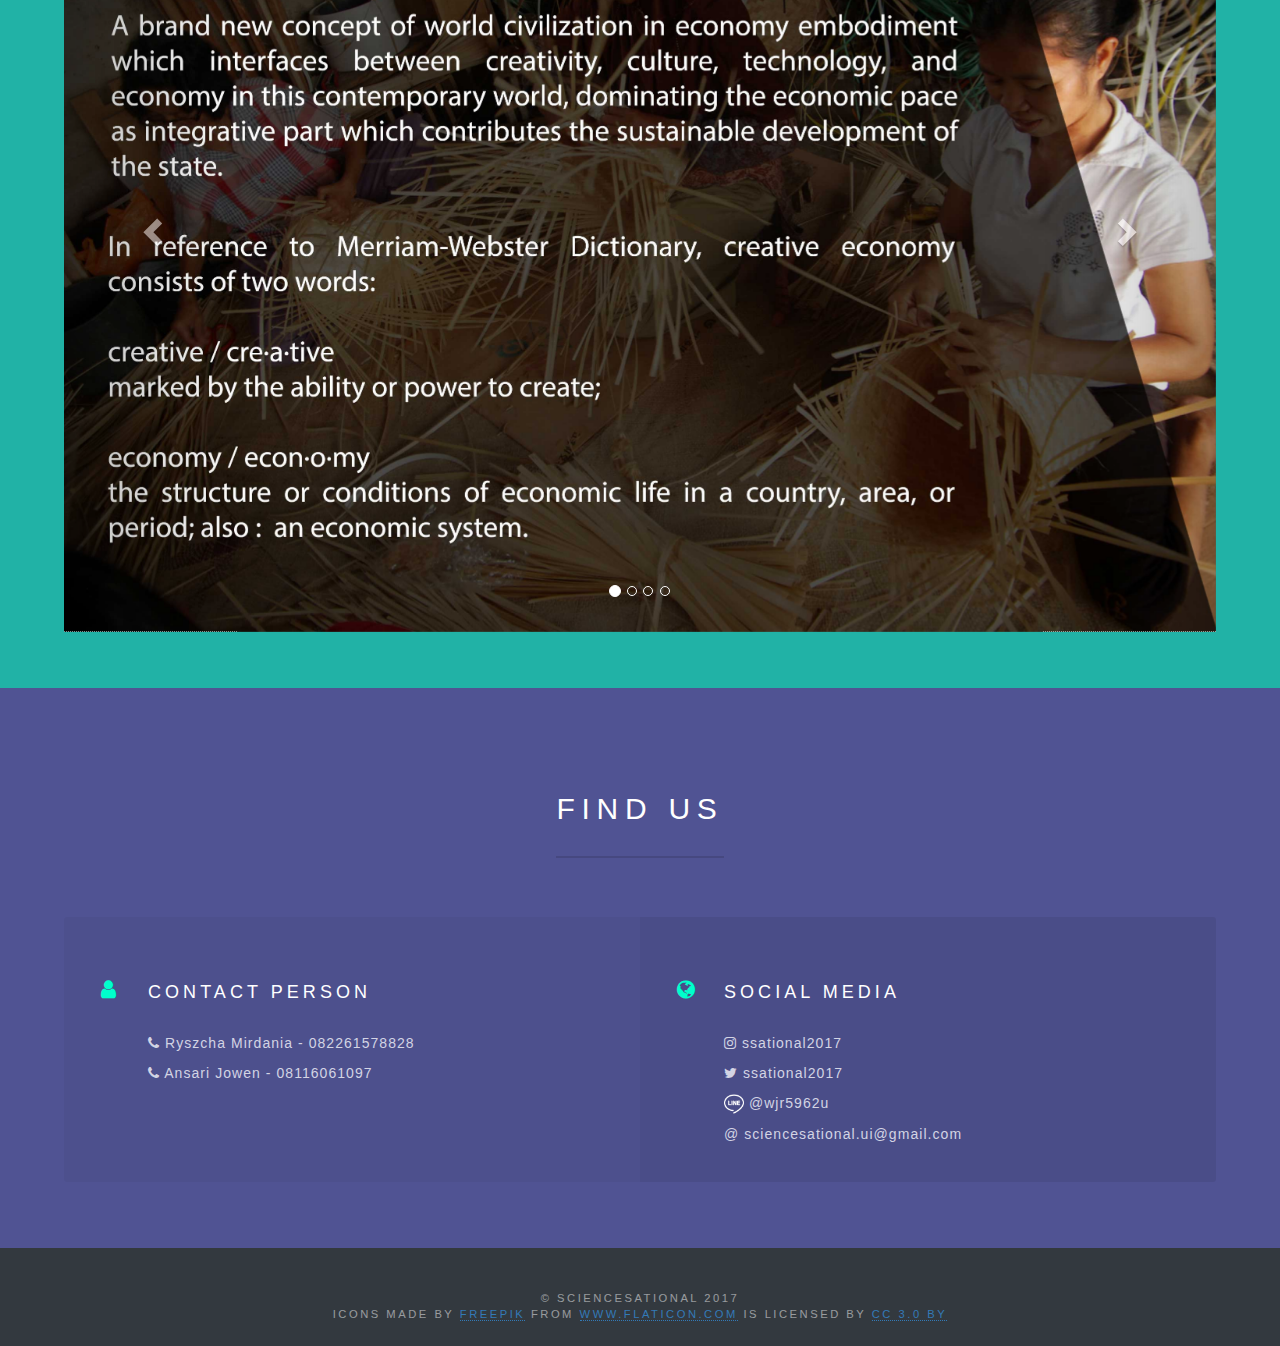
==== commit 8788892b: "rev" ====
--- a/index.html
+++ b/index.html
@@ -141,10 +141,16 @@
 							<h2 style="color: white">FAKULTAS HUKUM UNIVERSITAS INDONESIA</h2>
 						</div>
 						<div class="d-inline-block bg-warning">
-							<h4 style="color: white">Indonesia Berkarya</h4>
+							<h4 id="tag" style="color: white"> Indonesia Berkarya </h4>
+							<style type="text/css"> 
+								#tag {
+									padding-right: 10px;
+									padding-left: 10px;
+								}
+							</style>
 						</div>
 					</div>
-					<a href="#one" class="more scrolly" style="color: white">See More</a>
+					<a href="#two" class="more scrolly" style="color: white">See More</a>
 				</section>
 
 				
@@ -152,10 +158,9 @@
 				<!-- Two -->
 					<section id="two" class="wrapper alt style2">
 						<section class="spotlight">
-							<div class="image">
-								<img src="images/lembaga-kajian-keilmuan.jpg" alt="" class="img-thumbnail" />
-							</div>
-							<div class="content">
+
+							<div class="image"><img src="images/baru/Lembaga-kajian-keilmuan.jpg" alt="" class="img-thumbnail" /></div><div class="content">
+
 								<h2 class="white">LK2 FHUI</h2>
 								<p class="white p" align="justify">
 									&emsp;&emsp; Lembaga Kajian Keilmuan Fakultas Hukum Universitas Indonesia (LK2 FHUI) merupakan salah satu badan otonom di lingkungan Fakultas Hukum Universitas Indonesia yang bergerak di ranah kegiatan penalaran dan pengkajian ilmiah terutama di bidang hukum. LK2 FHUI didirikan pada tahun 1988 dan diresmikan menjadi Badan Otonom pada tanggal 29 Mei 1999 melalui SK Mendikbud No. 155/U/1988. Lembaga ini lahir sebagai jawaban atas tantangan perkembangan intelektual dewasa ini yang semakin kompleks dengan mahasiswa sebagai salah satu aktor kuncinya. Sebagai lembaga yang bergerak di bidang riset dan kajian, LK2 FHUI memiliki komitmen dalam menghasilkan produk-produk yang bermanfaat bagi perkembangan ilmu pengetahuan khususnya di bidang hukum. Seiring dengan perkembangan ilmu pengetahuan yang dinamis, LK2 FHUI terus berupaya menjaga relevansinya dengan memperbaiki diri khususnya dalam hal riset dan kajian mengenai isu hukum. Hal ini bertujuan agar eksistensi LK2 FHUI dapat bernilai guna bagi masyarakat pada umumnya dan civitas akademika FHUI pada khususnya.
@@ -163,12 +168,11 @@
 							</div>
 						</section>
 						<section class="spotlight">
-							<div class="image">
-								<img src="images/logo.jpg" alt="" class="img-thumbnail" />
-							</div>
-							<div class="content">
+
+							<div class="image"><img src="images/baru/logo.jpg" alt="" class="img-thumbnail" /></div><div class="content">
 								<h2 class="white media">SCIENCESATIONAL 2017</h2>
-								<p class="white p" align="justify">
+								<p class="white" align="justify">
+
 									&emsp;&emsp; <i>SOCIAL SCIENCE IN NATIONAL LAW COMPETITION 2017 (SCIENCESATIONAL 2017)</i> mengangkat tema <b><i>“EKONOMI KREATIF: MEMBANGUN KERANGKA HUKUM BAGI KEKUATAN BARU PEREKONOMIAN INDONESIA”</i></b>. Rangkaian acara SCIENCESATIONAL 2017 ini merupakan ajang bagi mahasiswa-mahasiswi Fakultas Hukum yang terdapat di Indonesia untuk berkontribusi dalam mengatasi permasalahan aktual yang sedang dihadapi oleh Indonesia. 
 								</p>
 								<p class="white p" align="justify">
@@ -178,7 +182,7 @@
 						</section>
 						<section class="spotlight">
 							<div class="image">
-								<img src="images/tema.jpg" alt="" class="img-thumbnail" />
+								<img src="images/baru/tema.jpg" alt="" class="img-thumbnail" />
 							</div>
 							<div class="content">
 								<h2 class="white">EKONOMI KREATIF: MEMBANGUN KERANGKA HUKUM BAGI KEKUATAN BARU PEREKONOMIAN INDONESIA</h2>
@@ -211,28 +215,28 @@
 							    <div class="carousel-inner">
 
 							      	<div class="item active">
-							        	<img src="images/funfact-1.jpg" alt="Los Angeles" style="width:100%;">
+							        	<img src="images/baru/funfact-1.jpg" alt="Los Angeles" style="width:100%;">
 							        	<div class="carousel-caption">
 							          
 							        	</div>
 							      	</div>
 
 							      	<div class="item">
-							        	<img src="images/funfact-2.jpg" alt="Chicago" style="width:100%;">
+							        	<img src="images/baru/funfact-2.jpg" alt="Chicago" style="width:100%;">
 							        	<div class="carousel-caption">
 							          
 							        	</div>
 							      	</div>
 							    
 							      	<div class="item">
-							        	<img src="images/funfact-3.jpg" alt="New York" style="width:100%;">
+							        	<img src="images/baru/funfact-3.jpg" alt="New York" style="width:100%;">
 							        	<div class="carousel-caption">
 							          
 							        	</div>
 							      	</div>
 
 							      	<div class="item">
-							        	<img src="images/funfact-4.jpg" alt="New York" style="width:100%;">
+							        	<img src="images/baru/funfact-4.jpg" alt="New York" style="width:100%;">
 							        	<div class="carousel-caption">
 							          
 							        	</div>
--- a/assets/css/main.css
+++ b/assets/css/main.css
@@ -3629,10 +3629,10 @@
 
 	#main > header {
 		padding: 12em 0 10em 0 ;
-		background-image: -moz-linear-gradient(top, rgba(0,0,0,0.5), rgba(0,0,0,0.5)), url("../../images/banner.jpg");
-		background-image: -webkit-linear-gradient(top, rgba(0,0,0,0.5), rgba(0,0,0,0.5)), url("../../images/banner.jpg");
-		background-image: -ms-linear-gradient(top, rgba(0,0,0,0.5), rgba(0,0,0,0.5)), url("../../images/banner.jpg");
-		background-image: linear-gradient(top, rgba(0,0,0,0.5), rgba(0,0,0,0.5)), url("../../images/banner.jpg");
+		background-image: -moz-linear-gradient(top, rgba(0,0,0,0.5), rgba(0,0,0,0.5)), url("../../images/baru/header-home.jpg");
+		background-image: -webkit-linear-gradient(top, rgba(0,0,0,0.5), rgba(0,0,0,0.5)), url("../../images/baru/header-home.jpg");
+		background-image: -ms-linear-gradient(top, rgba(0,0,0,0.5), rgba(0,0,0,0.5)), url("../../images/baru/header-home.jpg");
+		background-image: linear-gradient(top, rgba(0,0,0,0.5), rgba(0,0,0,0.5)), url("../../images/baru/header-home.jpg");
 		background-attachment: fixed;
 		background-position: center center;
 		background-repeat: no-repeat;
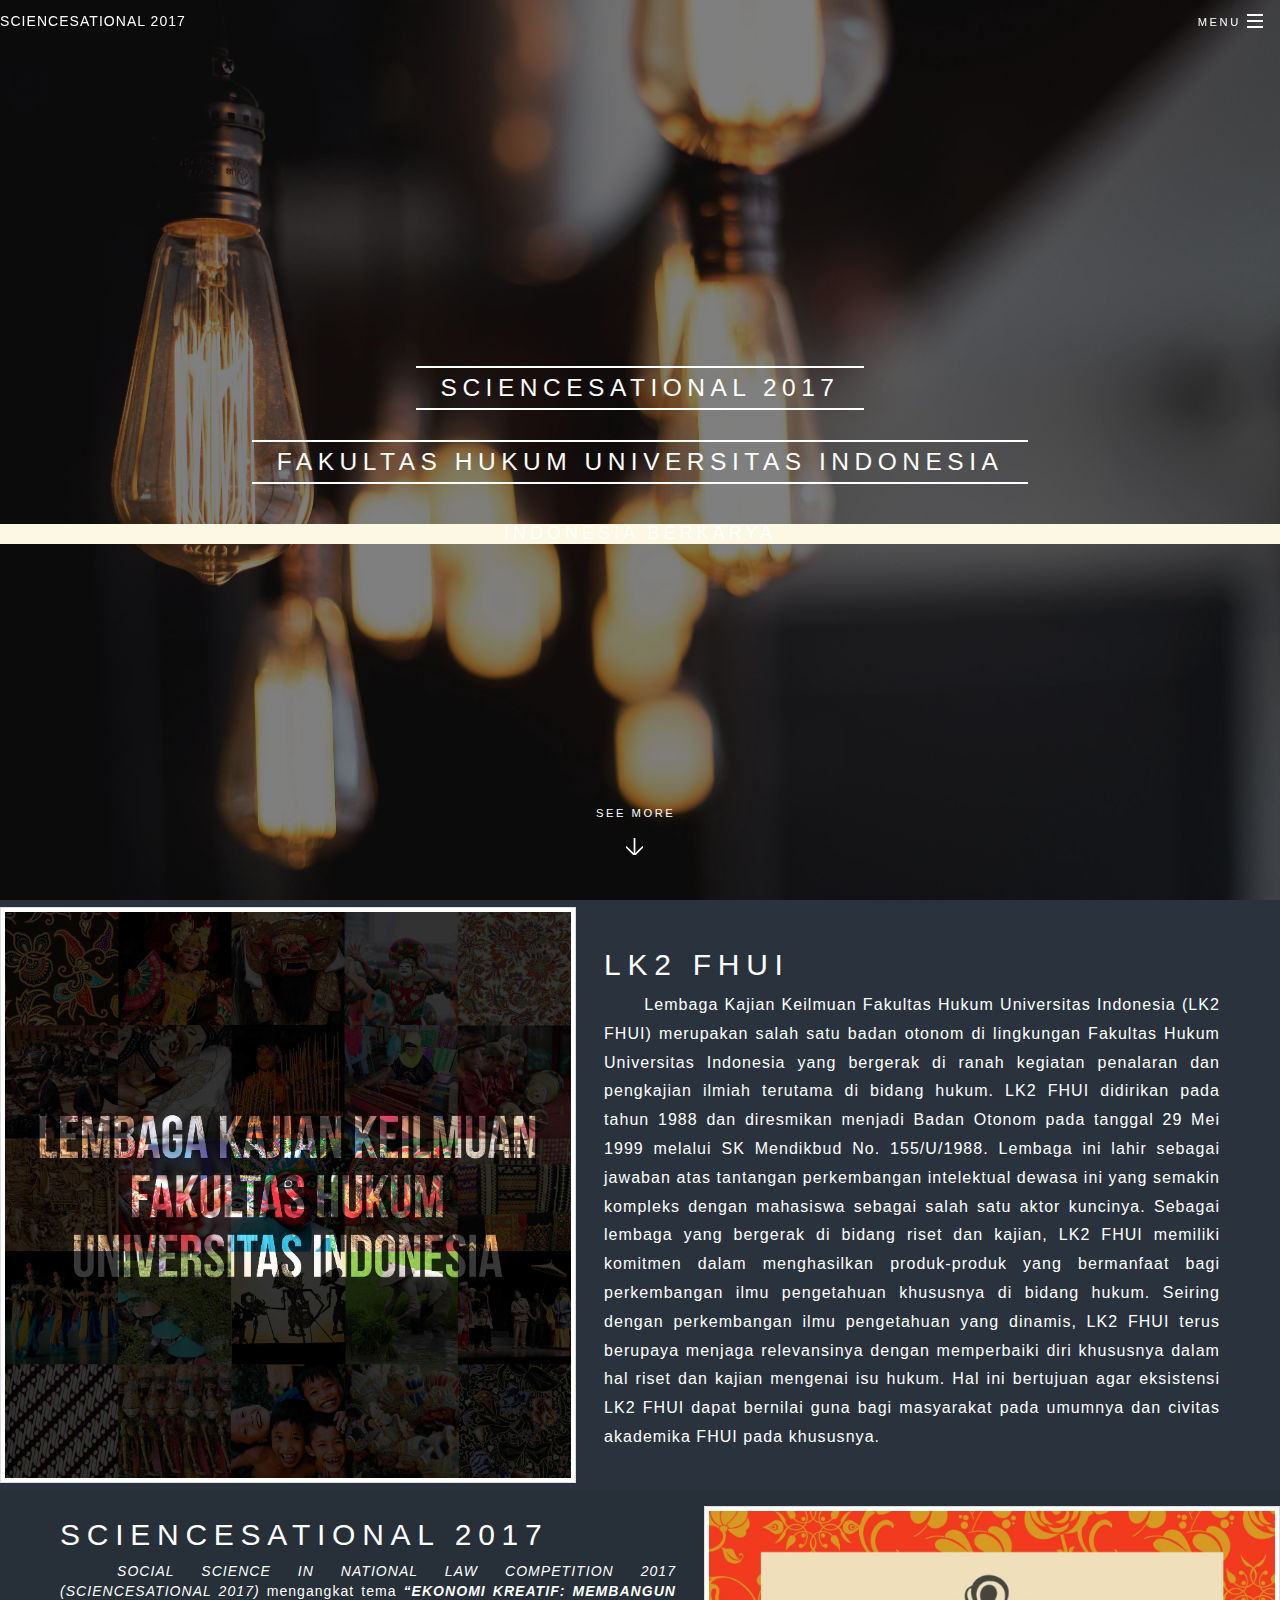
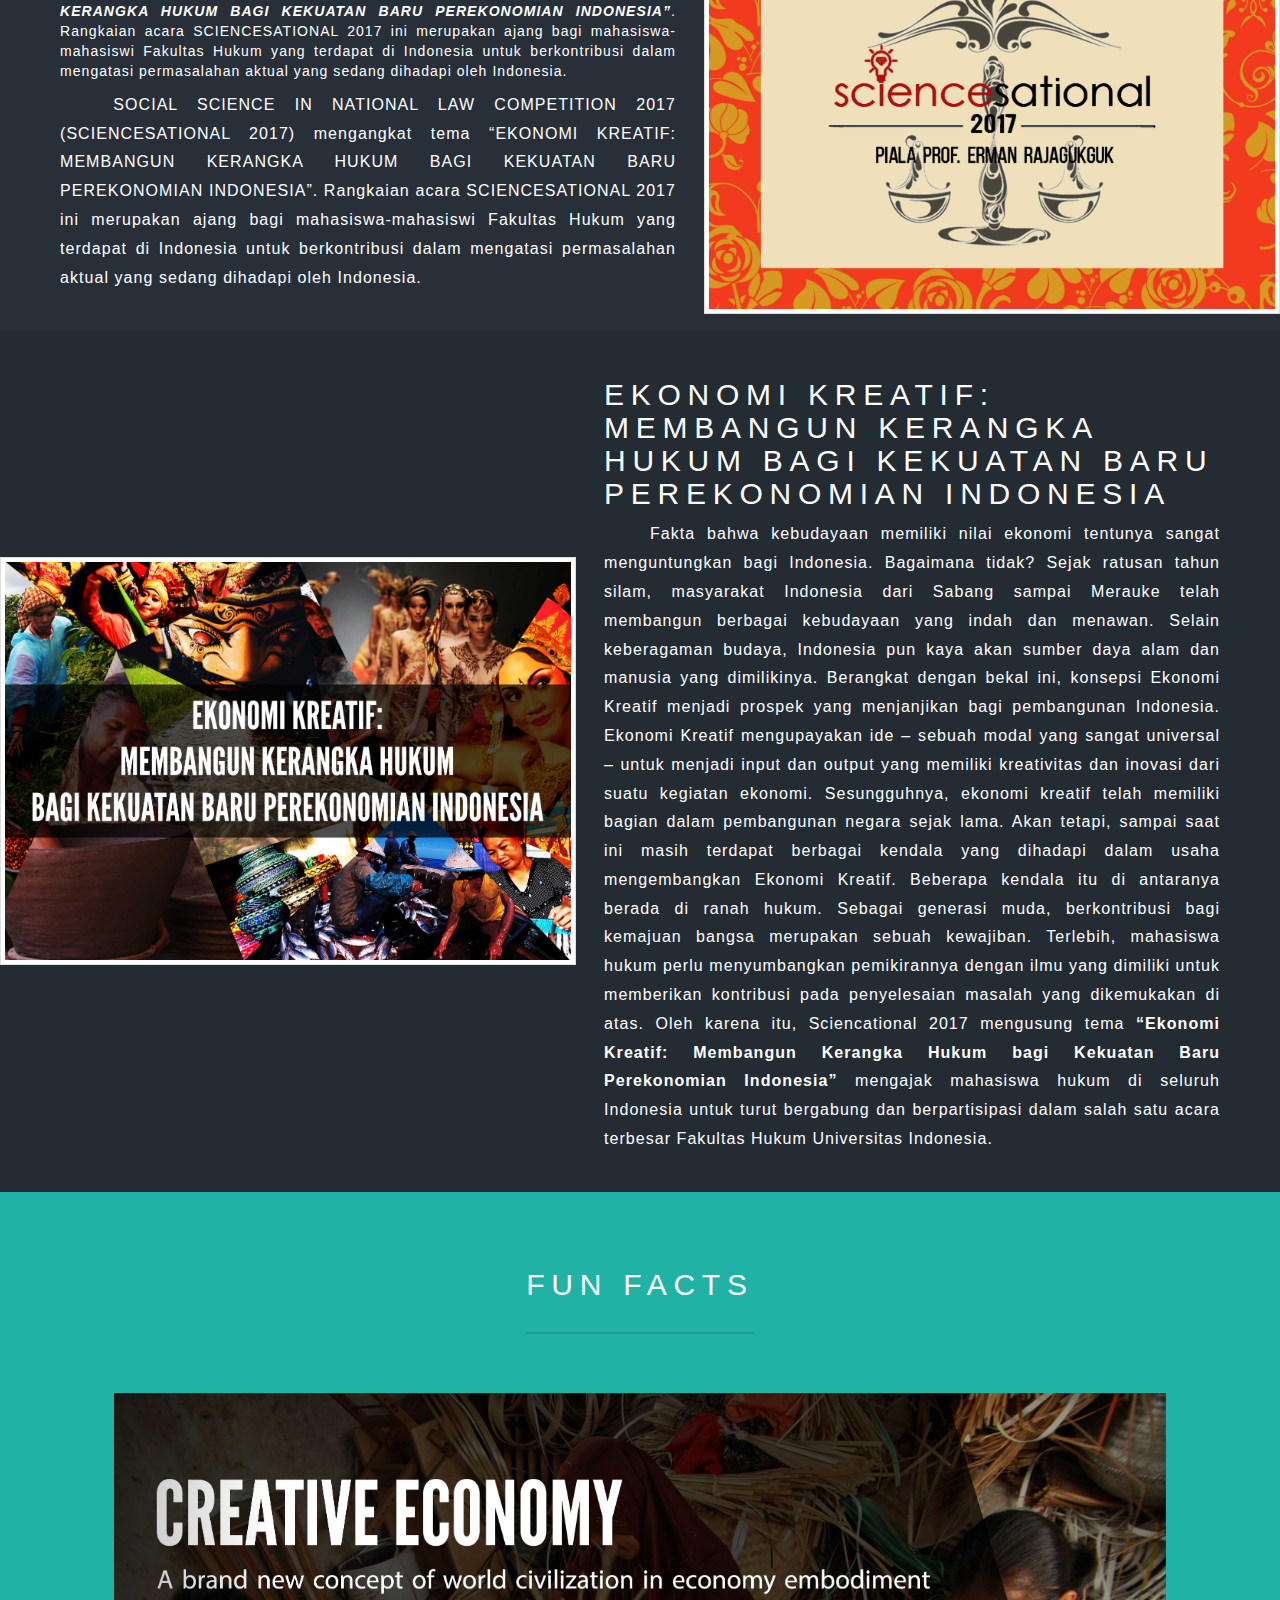
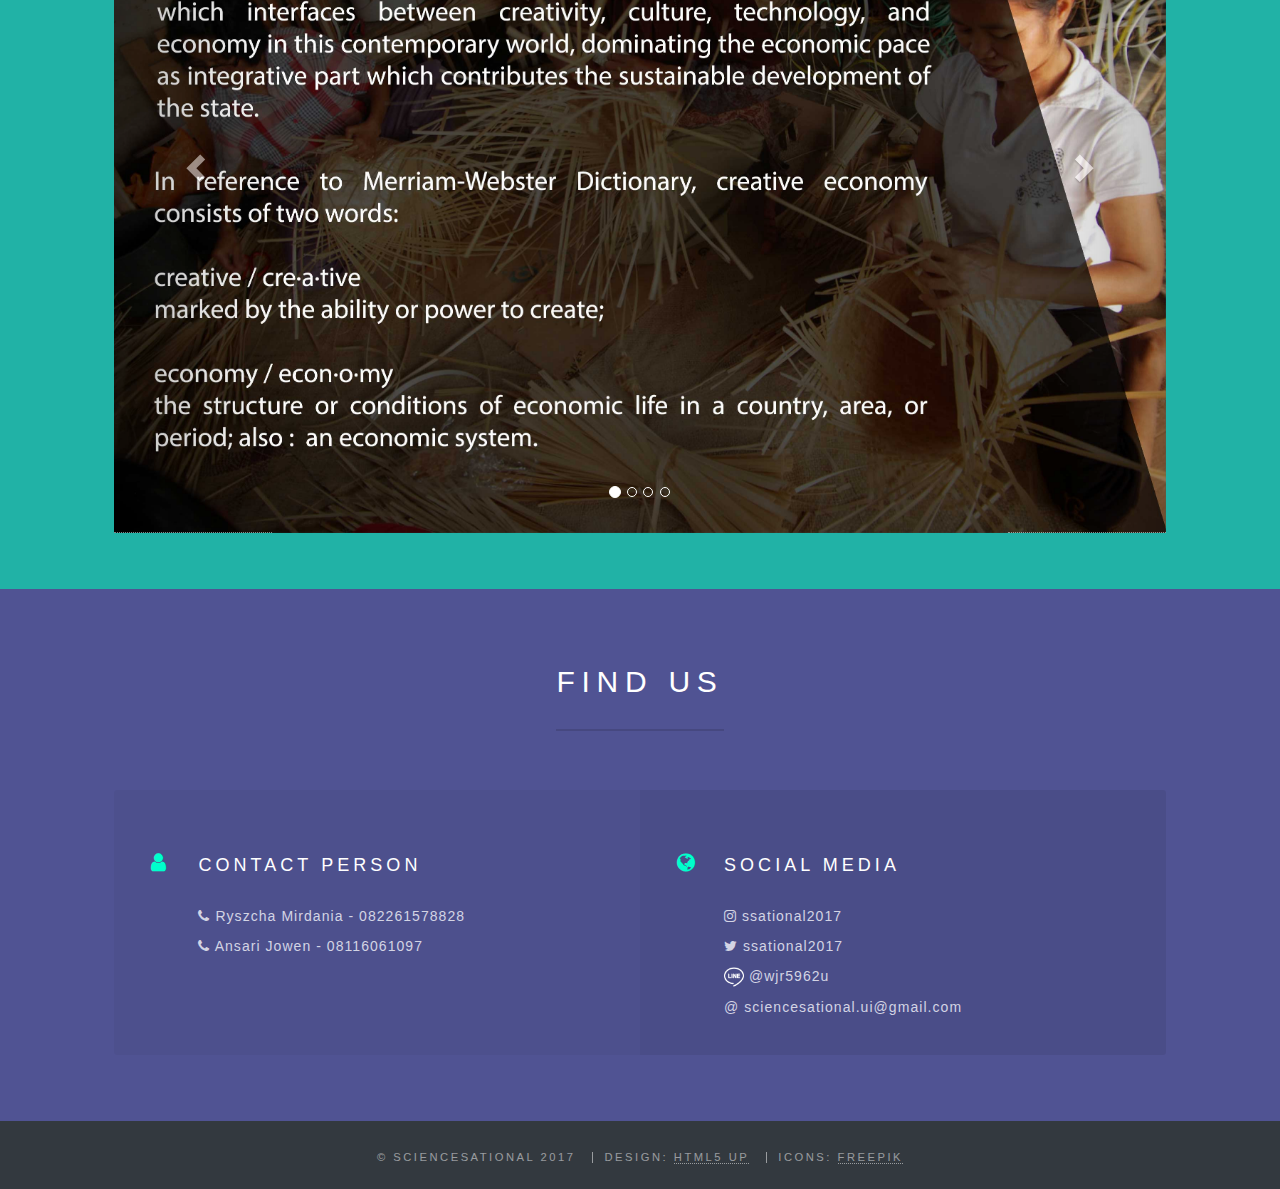
==== commit 93cb6214: "edit mat" ====
--- a/index.html
+++ b/index.html
@@ -113,7 +113,7 @@
 
 				<!-- Header -->
 					<header id="header" class="alt">
-						<a href="index.html" style="color: white; text-decoration: none !important; border-bottom: none;" >   SCIENCESATIONAL 2017</a>
+						<a href="index.html" style="color: white; text-decoration: none !important; border-bottom: none;" >SCIENCESATIONAL 2017</a>
 						<nav id="nav">
 							<ul>
 								<li class="special">
@@ -121,7 +121,7 @@
 									<div id="menu">
 										<ul>
 											<li><a href="index.html"><b><i class="fa fa-home fa-1x" aria-hidden="true"></i> HOME</b></a></li>
-											<li><a href="kompetisi-1.html"><i class="fa fa-trophy fa-1x" aria-hidden="true"></i> COMPETITION</a></li>
+											<li><a href="kompetisi.html"><i class="fa fa-trophy fa-1x" aria-hidden="true"></i> COMPETITION</a></li>
 											<li><a href="seminar.html"><i class="fa fa-microphone fa-1x" aria-hidden="true"></i> SEMINAR</a></li>
 											<li><a href="registrasi.html"><i class="fa fa-registered fa-1x" aria-hidden="true"></i> REGISTRATION</a></li>
 										</ul>
@@ -140,6 +140,7 @@
 							<h2 style="color: white">SCIENCESATIONAL 2017</h2><br>
 							<h2 style="color: white">FAKULTAS HUKUM UNIVERSITAS INDONESIA</h2>
 						</div>
+						<br/>
 						<div class="d-inline-block bg-warning">
 							<h4 id="tag" style="color: white"> Indonesia Berkarya </h4>
 							<style type="text/css"> 
@@ -300,7 +301,8 @@
 					<footer id="footer">
 						<ul class="copyright">
 							<li>&copy; SCIENCESATIONAL 2017</li>
-							<div>Icons made by <a href="http://www.freepik.com" title="Freepik">Freepik</a> from <a href="https://www.flaticon.com/" title="Flaticon">www.flaticon.com</a> is licensed by <a href="http://creativecommons.org/licenses/by/3.0/" title="Creative Commons BY 3.0" target="_blank">CC 3.0 BY</a></div>
+							<li>Design: <a href="http://html5up.net">HTML5 UP</a></li>
+							<li><div>Icons: <a href="http://www.freepik.com" title="Freepik">Freepik</a></div></li>
 						</ul>
 					</footer>
 
--- a/assets/css/main.css
+++ b/assets/css/main.css
@@ -2612,7 +2612,7 @@
 /* Wrapper */
 
 	.wrapper {
-		padding: 6em 0 4em 0 ;
+		padding: 4em 4em 4em 4em;
 	}
 
 		.wrapper > .inner {
@@ -3700,7 +3700,7 @@
 /* Footer */
 
 	#footer {
-		padding: 3em 0 1em 0 ;
+		padding: 2em 0 1em 0 ;
 		background-color: #1d242a;
 		text-align: center;
 	}
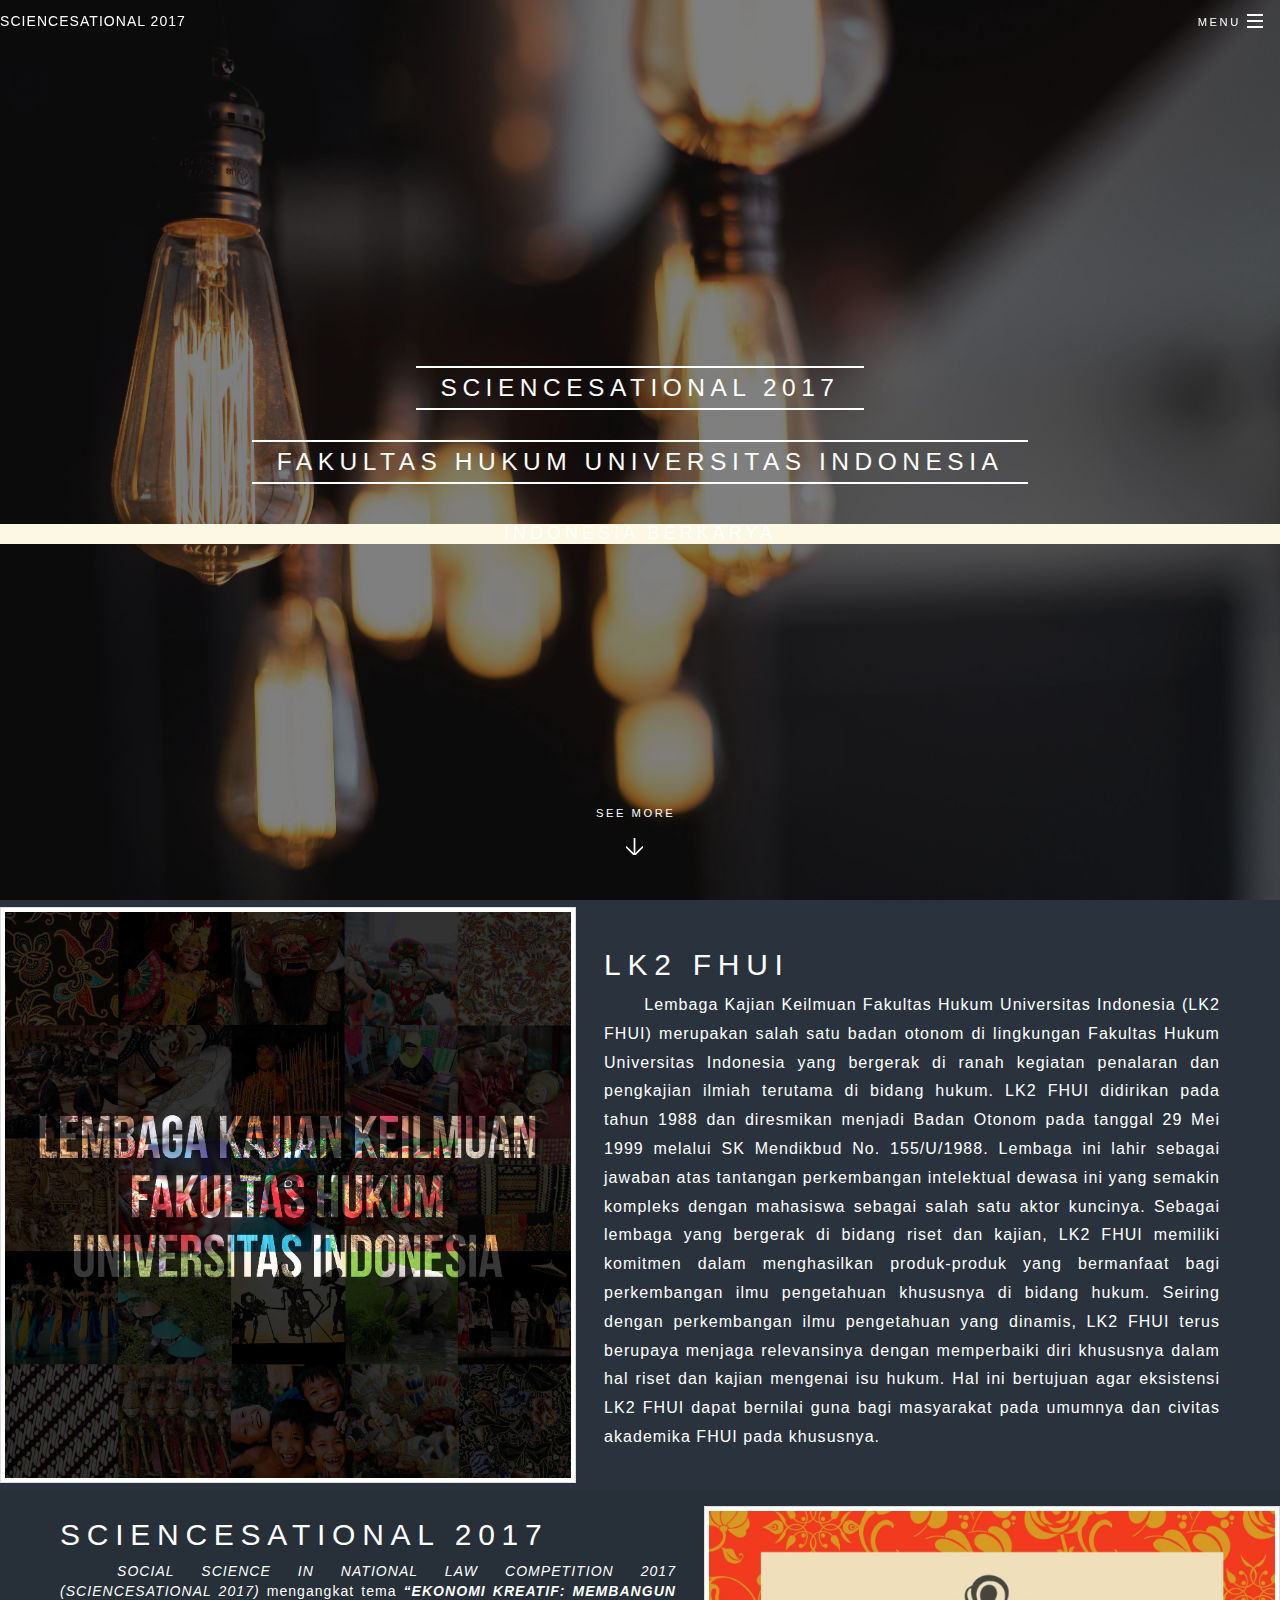
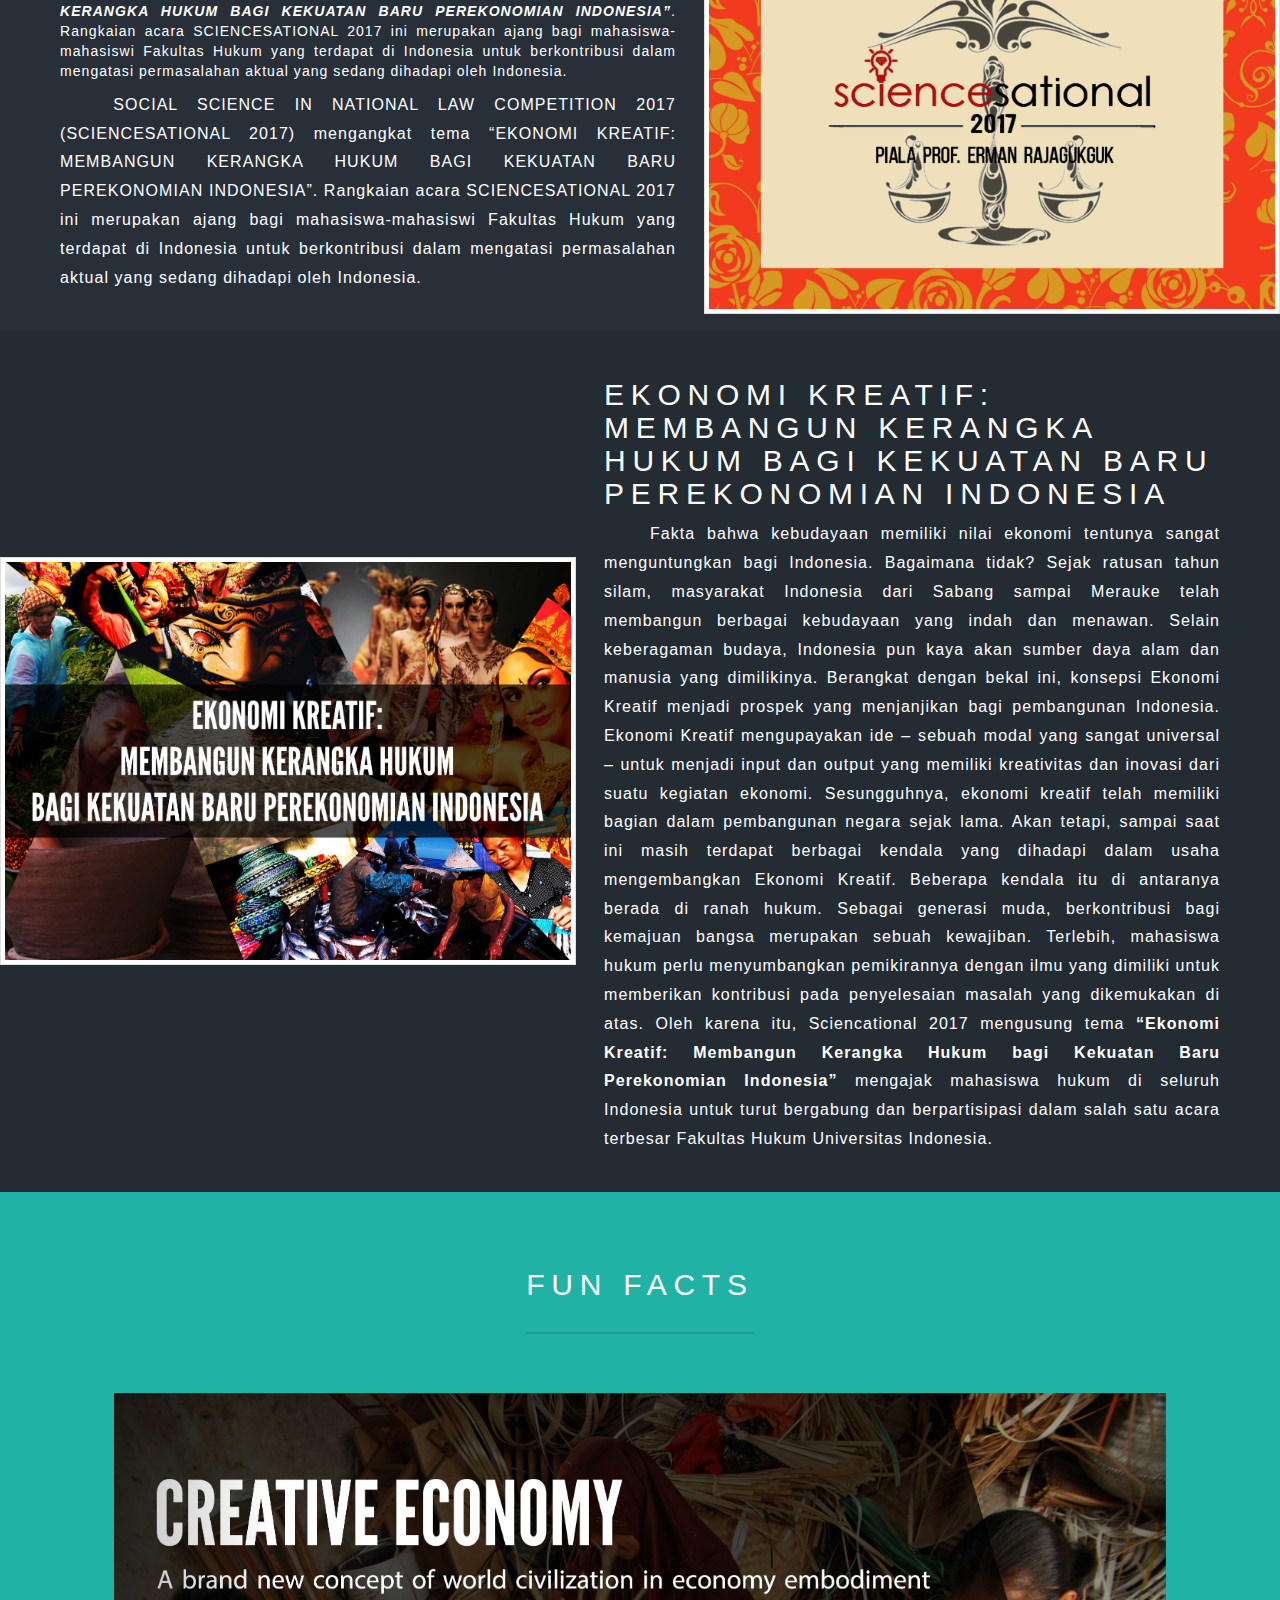
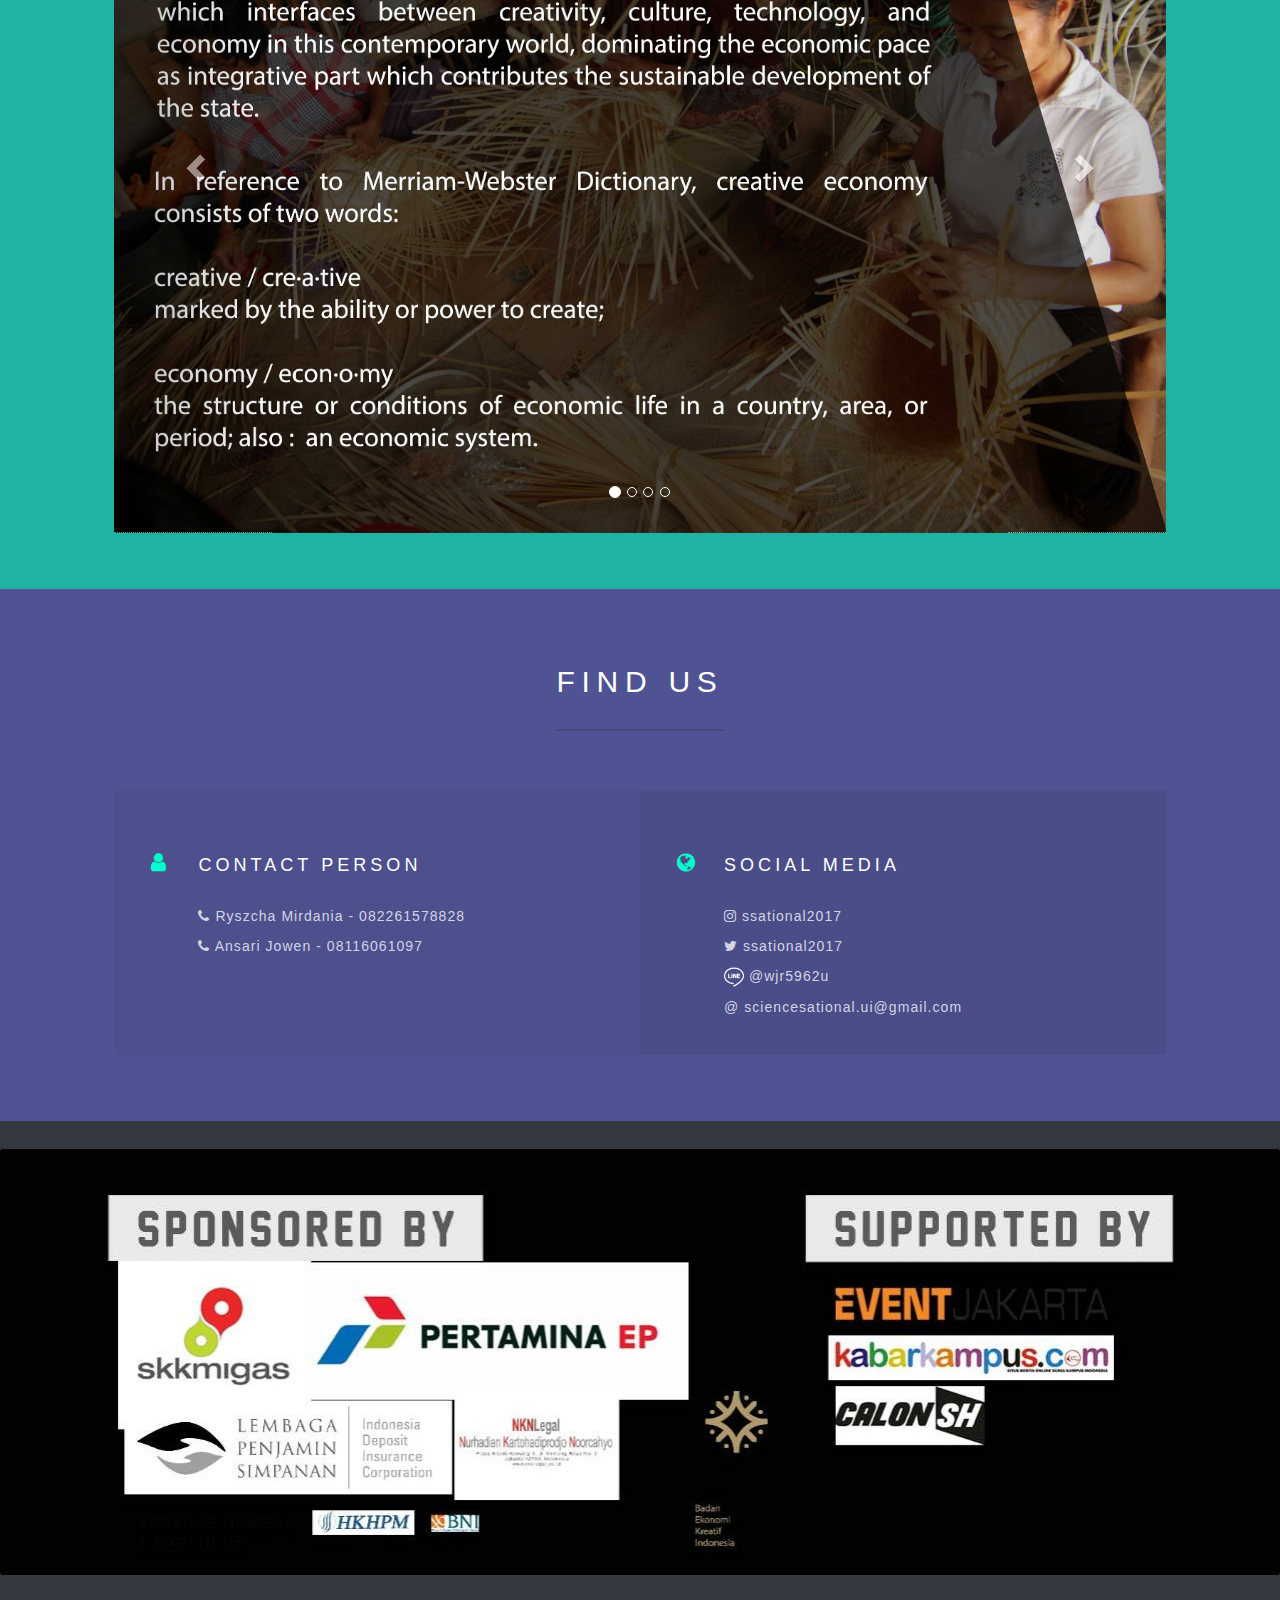
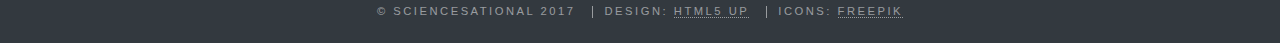
==== commit 159a0e3f: "tambah sponsor" ====
--- a/index.html
+++ b/index.html
@@ -295,10 +295,17 @@
 						</div>
 					</section>
 
+							
+
 			
 
 				<!-- Footer -->
 					<footer id="footer">
+						<div class="box alt">
+								<div class="row uniform 50%">
+									<div class="12u"><span class="image fit"><img src="images/sponsor.jpg" alt="" /></span></div>
+								</div>
+							</div>
 						<ul class="copyright">
 							<li>&copy; SCIENCESATIONAL 2017</li>
 							<li>Design: <a href="http://html5up.net">HTML5 UP</a></li>
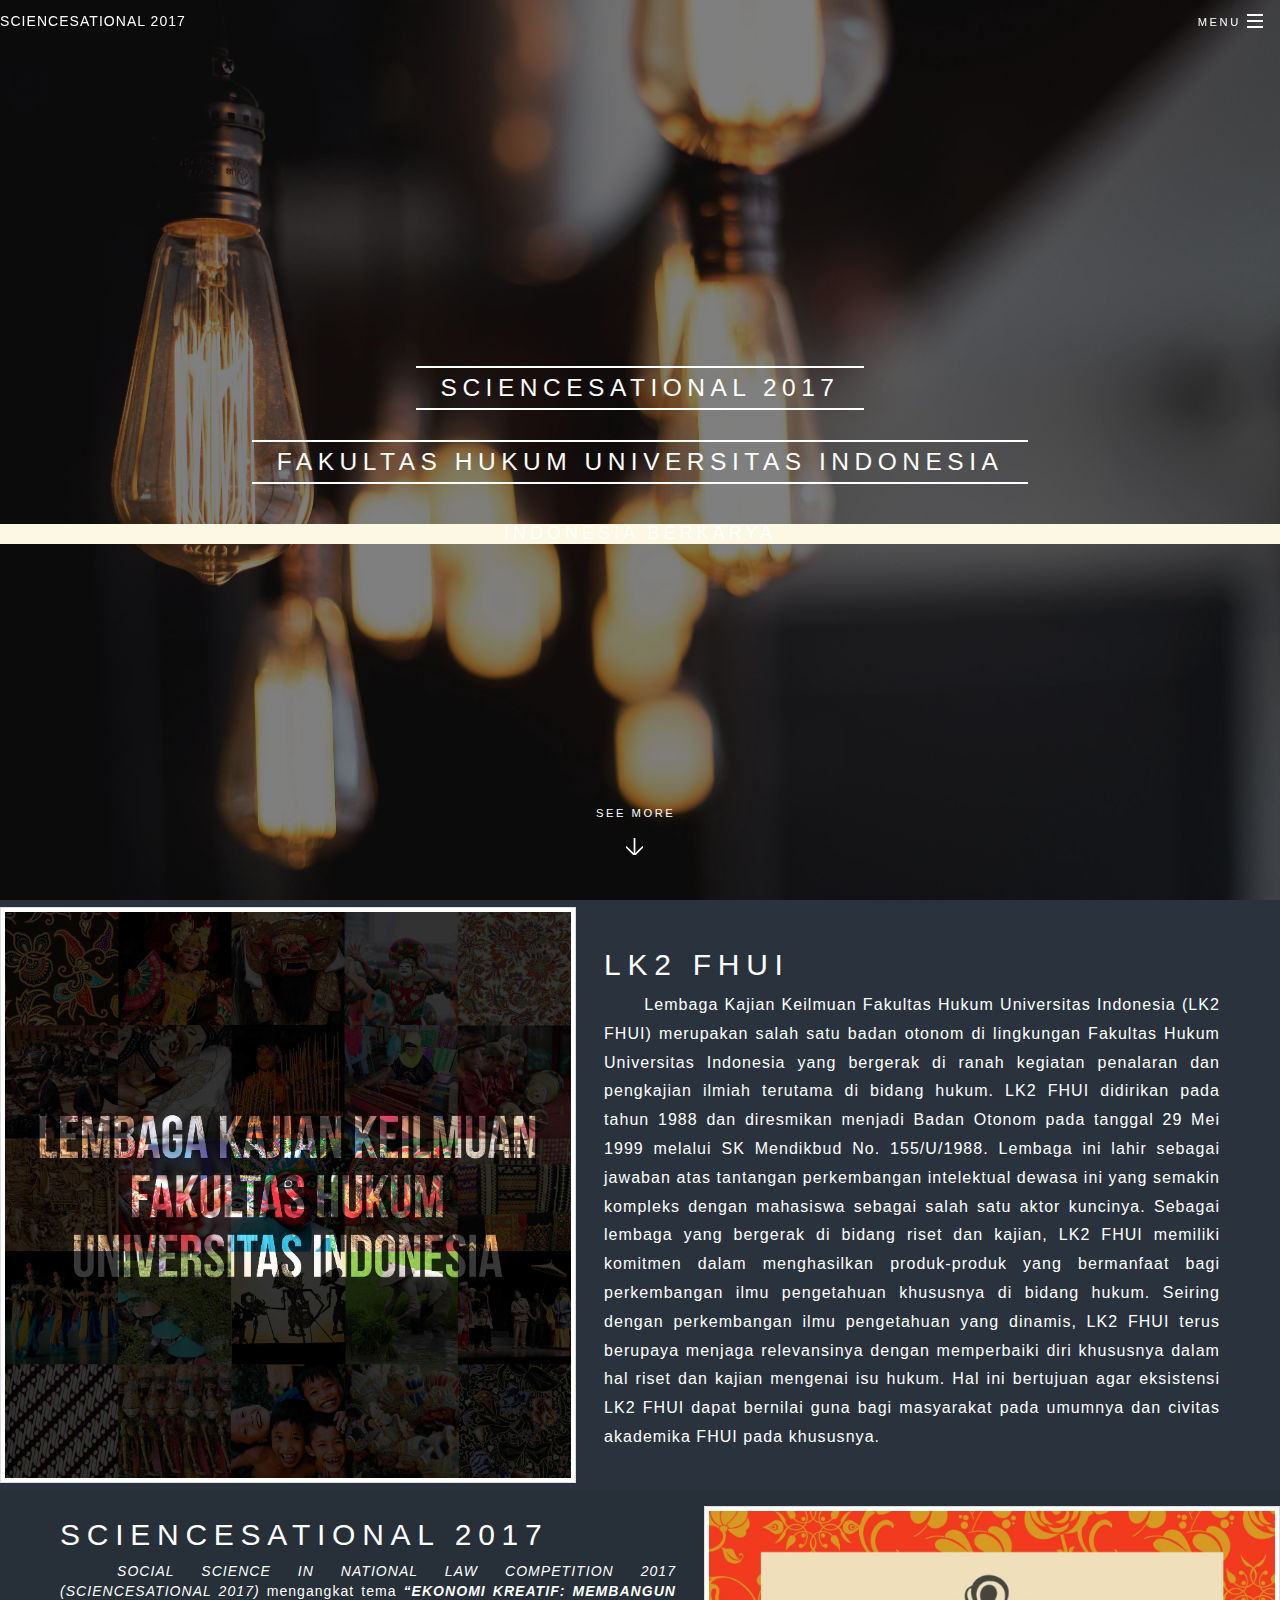
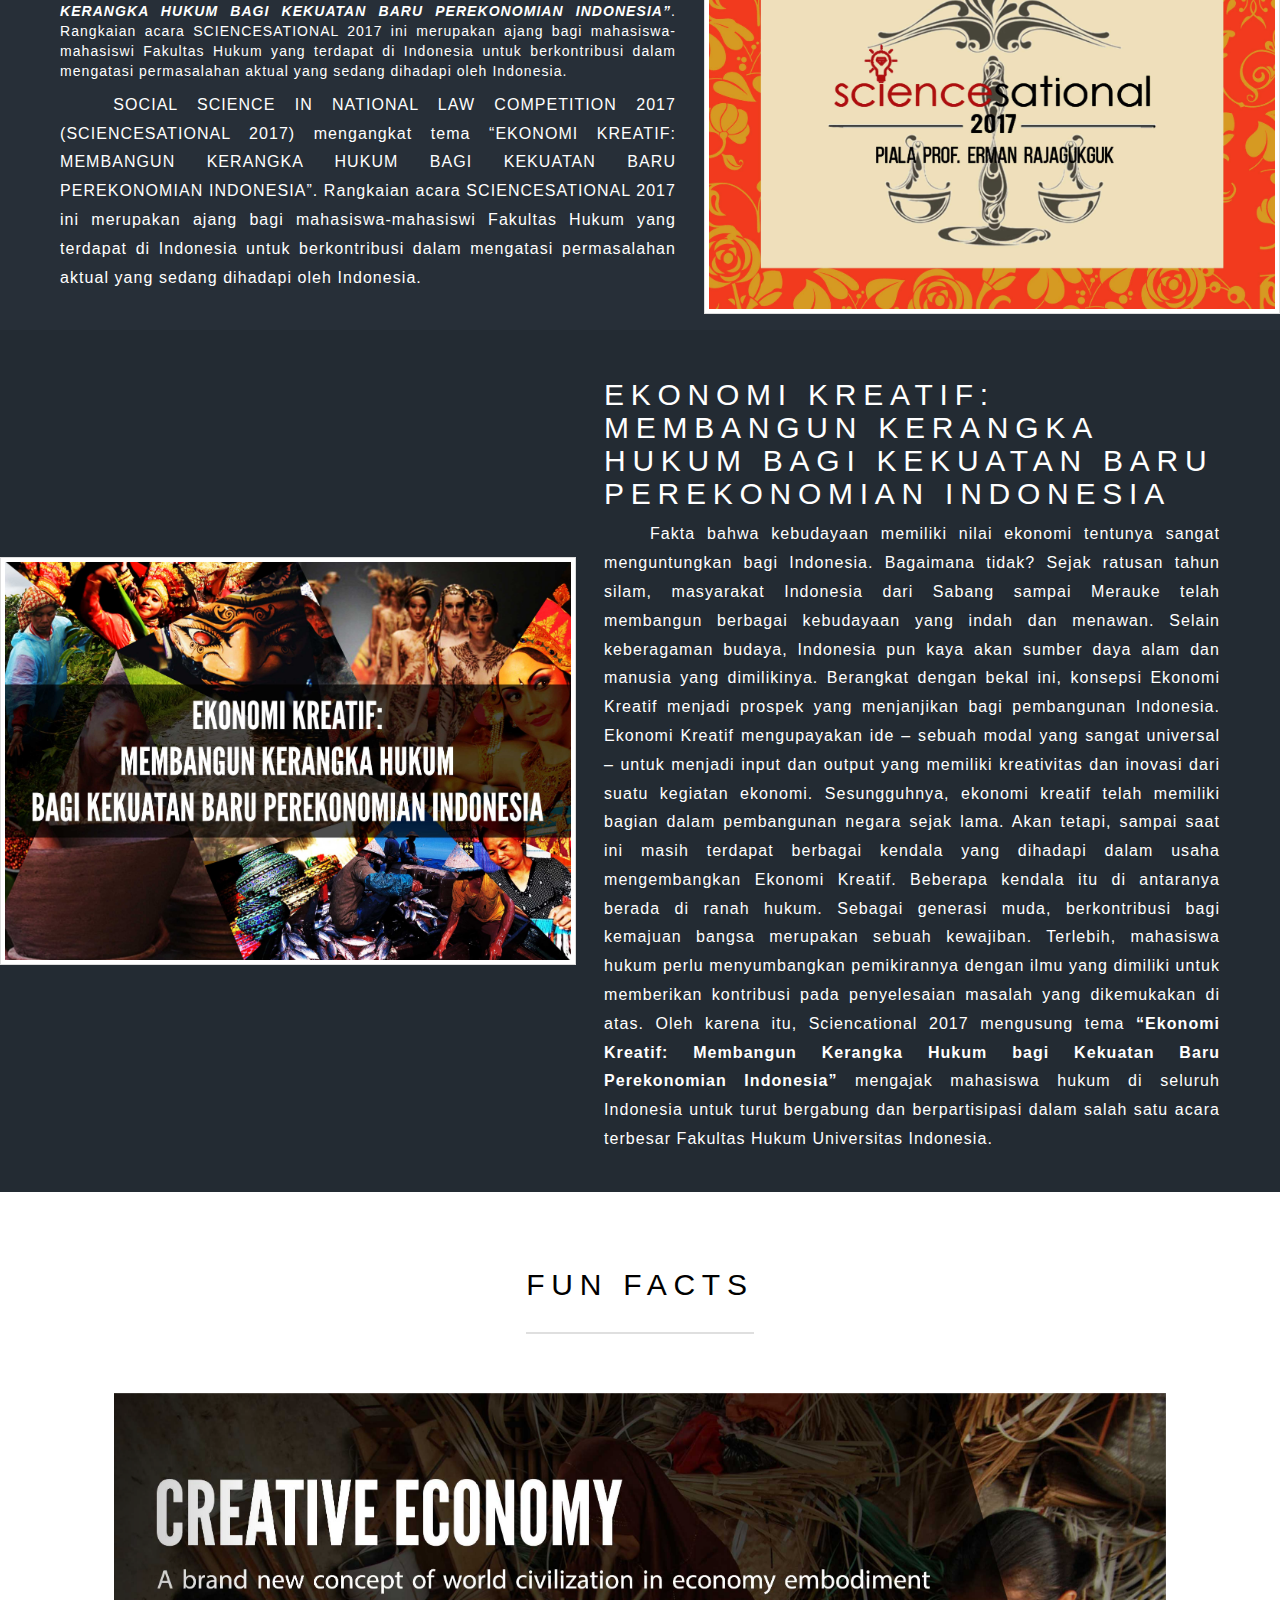
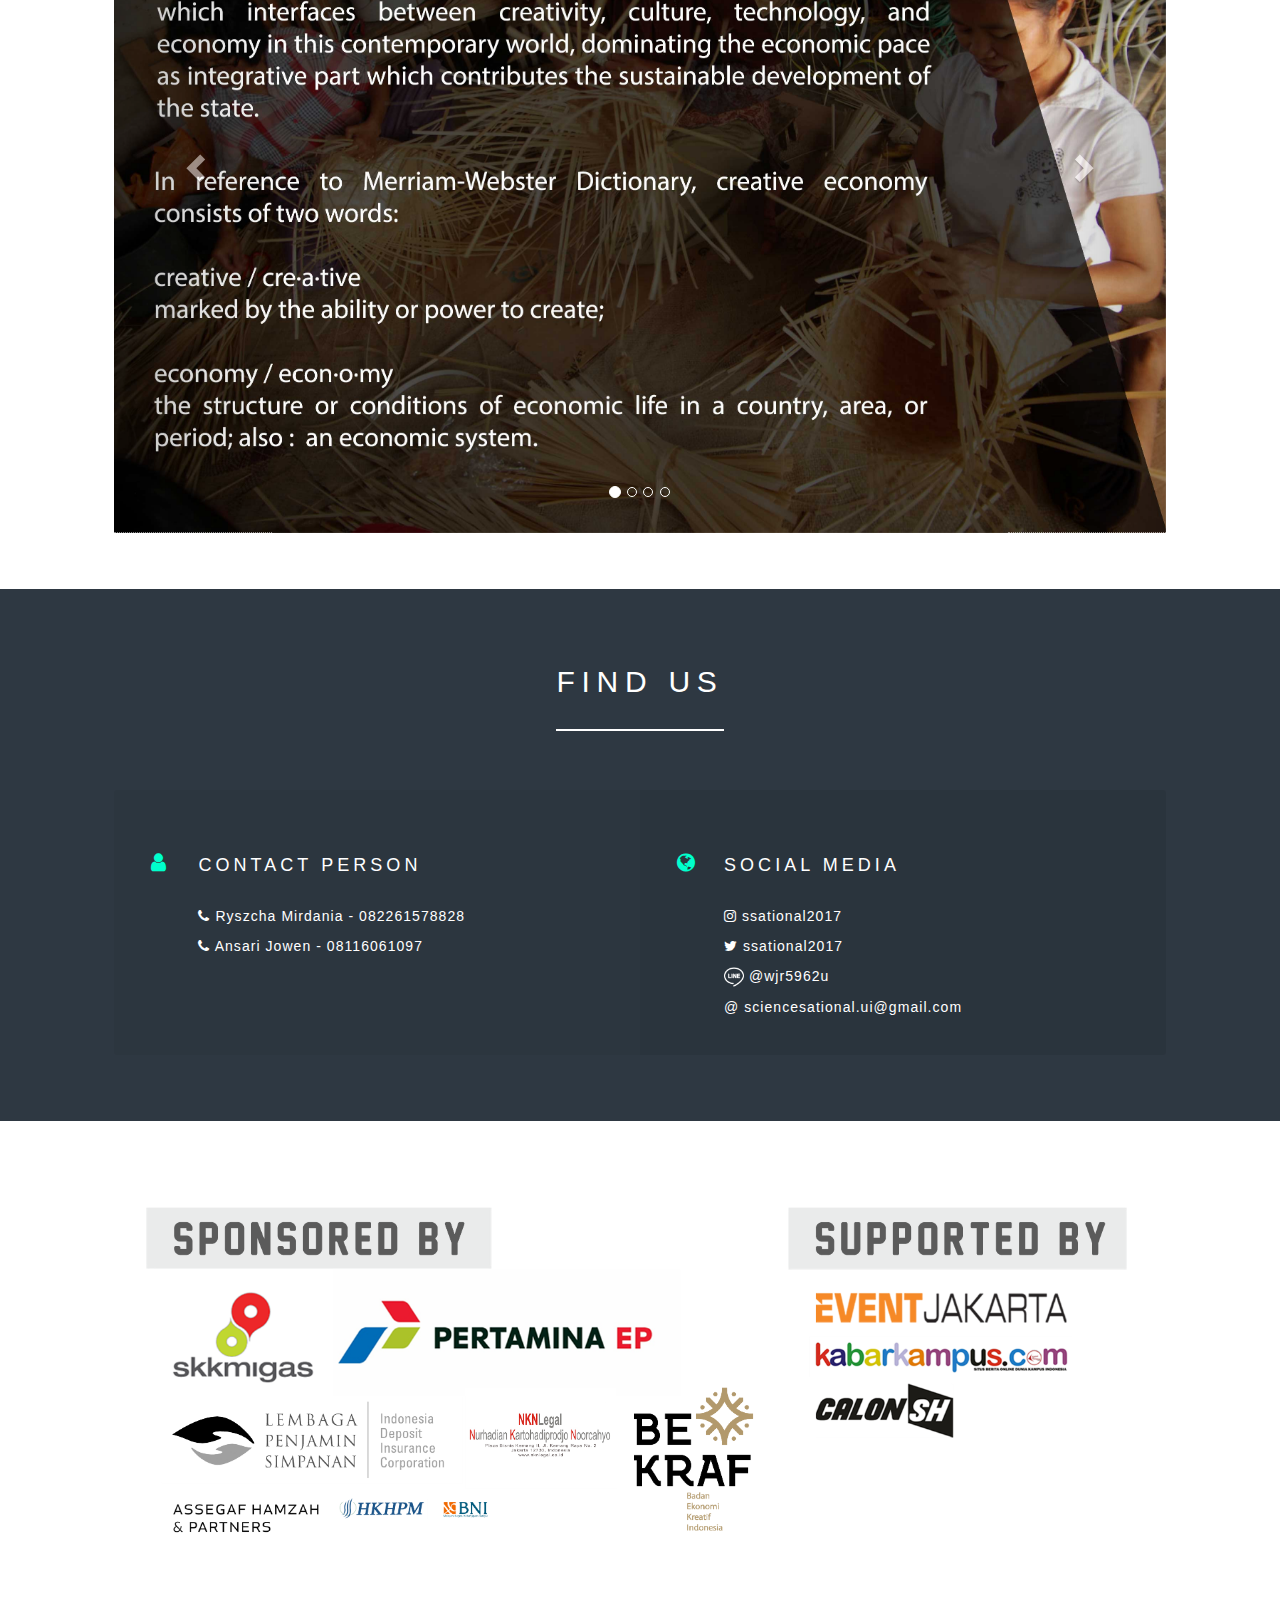
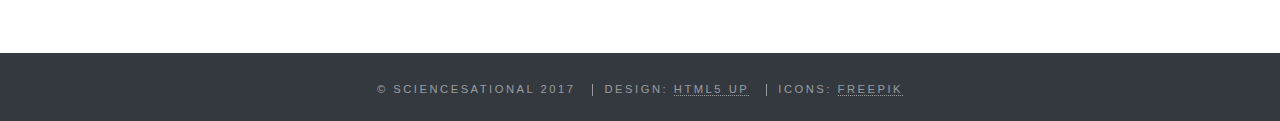
==== commit b522df0b: "edit sponsor" ====
--- a/index.html
+++ b/index.html
@@ -199,7 +199,7 @@
 					<section id="one" class="wrapper style1 special">
 						<div class="inner">
 							<header class="major">
-								<h2>FUN FACTS</h2>
+								<h2 style="color:black;">FUN FACTS</h2>
 							</header>
 							
 
@@ -269,8 +269,8 @@
 
 				
 				<!-- Three -->
-					<section id="three" class="wrapper style3 special">
-						<div class="inner">
+					<section id="three" class="wrapper style2 special">
+						<div class="inner" style="color:white;">
 							<header class="major">
 								<h2>FIND US</h2>
 								
@@ -295,17 +295,20 @@
 						</div>
 					</section>
 
-							
+					<section id="one" class="wrapper style1 special">
+						<div class="inner">
+							<div class="box alt">
+								<div class="row uniform 50%">
+									<div class="12u"><span class="image fit"><img src="images/sponsor2.png" alt="" /></span></div>
+								</div>
+							</div>
+						</div>
+					</section>		
 
 			
 
 				<!-- Footer -->
 					<footer id="footer">
-						<div class="box alt">
-								<div class="row uniform 50%">
-									<div class="12u"><span class="image fit"><img src="images/sponsor.jpg" alt="" /></span></div>
-								</div>
-							</div>
 						<ul class="copyright">
 							<li>&copy; SCIENCESATIONAL 2017</li>
 							<li>Design: <a href="http://html5up.net">HTML5 UP</a></li>
--- a/assets/css/main.css
+++ b/assets/css/main.css
@@ -2641,7 +2641,7 @@
 		}
 
 		.wrapper.style1 {
-			background-color: #21b2a6;
+			background-color: #FFFFFF;
 			color: #c7ebe8;
 		}
 
